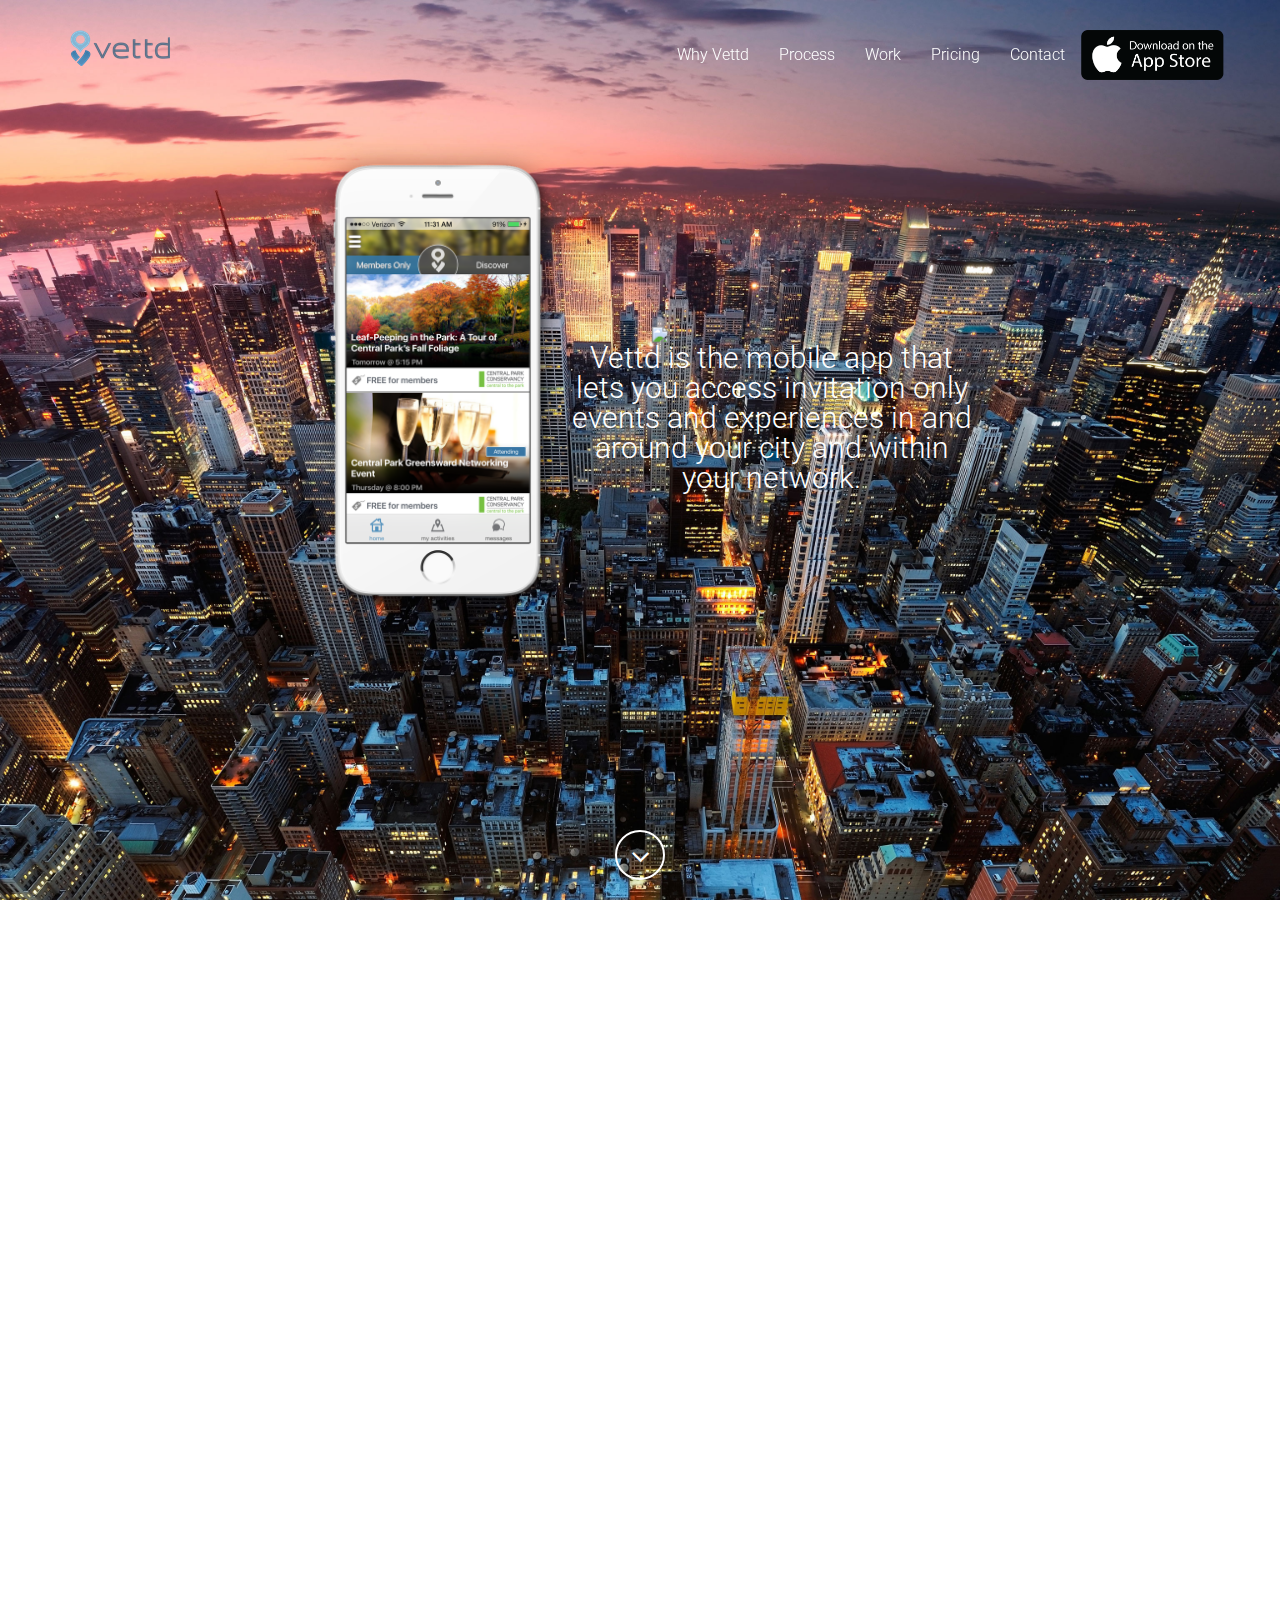
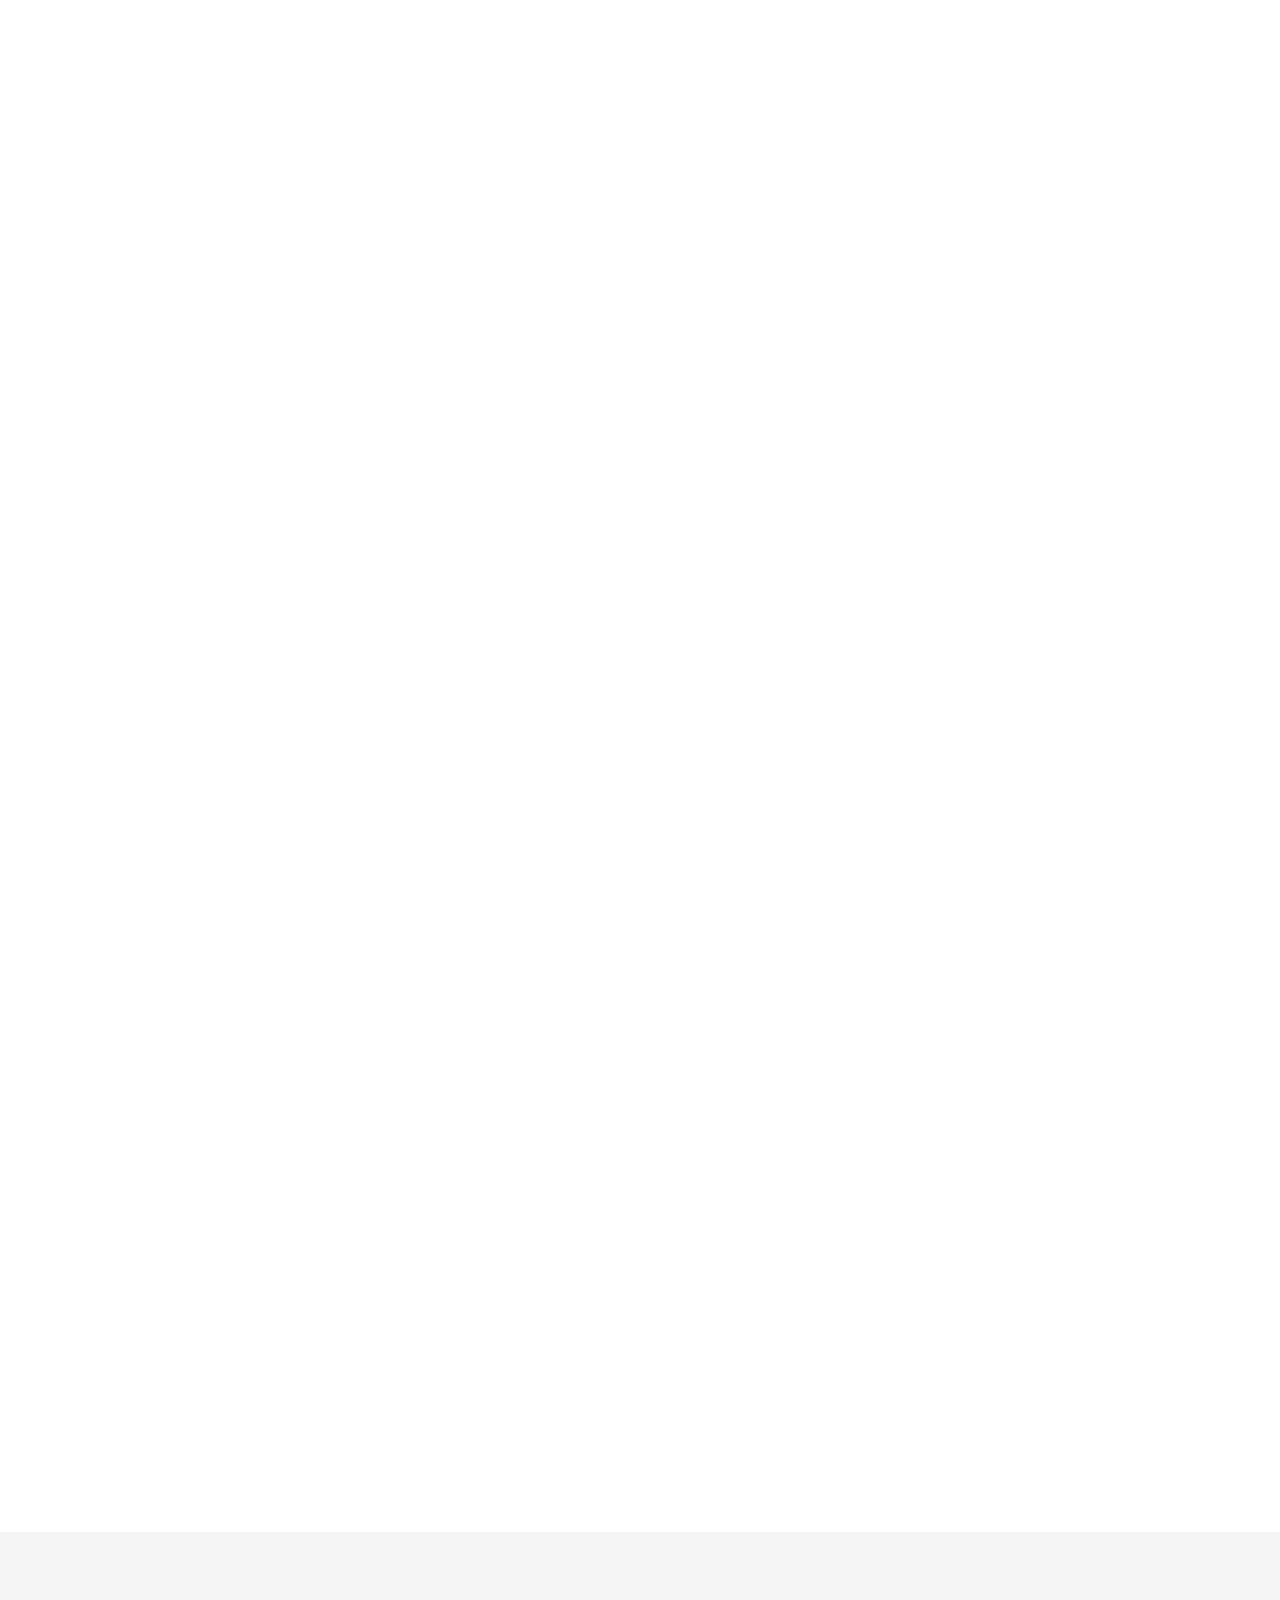
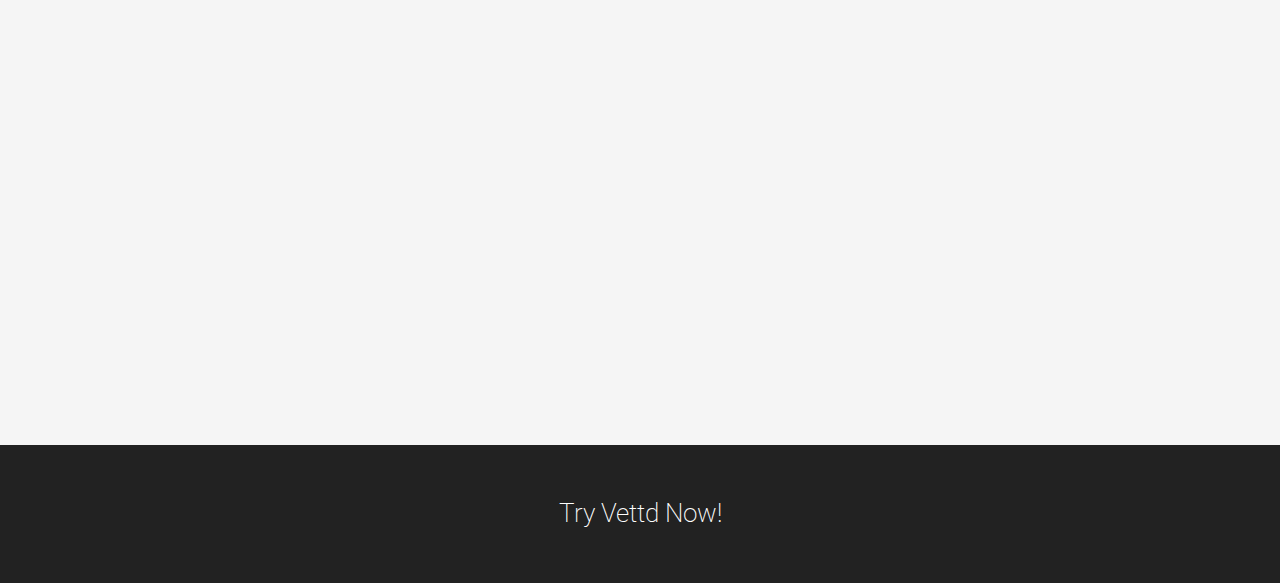
==== index.html @ d2fcbce5 "fixed landing missed images" ====
<!DOCTYPE html>
<html lang="en">

<head>
    <meta charset="utf-8">
    <meta name="viewport" content="width=device-width, initial-scale=1.0, user-scalable=no">
    <meta name="description" content="">
    <meta name="author" content="">
    <title>Vitality</title>
    <!-- Bootstrap Core CSS -->
    <link href="assets/css/bootstrap/bootstrap.min.css" rel="stylesheet" type="text/css">
    <!-- Retina.js - Load first for faster HQ mobile images. -->
    <script src="assets/js/plugins/retina/retina.min.js"></script>
    <!-- Font Awesome -->
    <link href="assets/font-awesome/css/font-awesome.min.css" rel="stylesheet" type="text/css">
    <!-- Default Fonts -->
    <link href='http://fonts.googleapis.com/css?family=Roboto:400,100,100italic,300,300italic,400italic,500,500italic,700,700italic,900,900italic' rel='stylesheet' type='text/css'>
    <link href='http://fonts.googleapis.com/css?family=Raleway:400,100,200,300,600,500,700,800,900' rel='stylesheet' type='text/css'>
    <!-- Modern Style Fonts (Include these is you are using body.modern!) -->
    <link href='http://fonts.googleapis.com/css?family=Montserrat:400,700' rel='stylesheet' type='text/css'>
    <link href='http://fonts.googleapis.com/css?family=Cardo:400,400italic,700' rel='stylesheet' type='text/css'>
    <!-- Vintage Style Fonts (Include these if you are using body.vintage!) -->
    <link href='http://fonts.googleapis.com/css?family=Sanchez:400italic,400' rel='stylesheet' type='text/css'>
    <link href='http://fonts.googleapis.com/css?family=Cardo:400,400italic,700' rel='stylesheet' type='text/css'>
    <!-- Plugin CSS -->
    <link href="assets/css/plugins/owl-carousel/owl.carousel.css" rel="stylesheet" type="text/css">
    <link href="assets/css/plugins/owl-carousel/owl.theme.css" rel="stylesheet" type="text/css">
    <link href="assets/css/plugins/owl-carousel/owl.transitions.css" rel="stylesheet" type="text/css">
    <link href="assets/css/plugins/magnific-popup.css" rel="stylesheet" type="text/css">
    <link href="assets/css/plugins/background.css" rel="stylesheet" type="text/css">
    <link href="assets/css/plugins/animate.css" rel="stylesheet" type="text/css">
    <!-- Vitality Theme CSS -->
    <!-- Uncomment the color scheme you want to use. -->
    <!-- <link href="assets/css/vitality-red.css" rel="stylesheet" type="text/css"> -->
    <!-- <link href="assets/css/vitality-aqua.css" rel="stylesheet" type="text/css"> -->
    <link href="assets/css/vitality-blue.css" rel="stylesheet" type="text/css">
    <!-- <link href="assets/css/vitality-green.css" rel="stylesheet" type="text/css"> -->
    <!-- <link href="assets/css/vitality-orange.css" rel="stylesheet" type="text/css"> -->
    <!-- <link href="assets/css/vitality-pink.css" rel="stylesheet" type="text/css"> -->
    <!-- <link href="assets/css/vitality-purple.css" rel="stylesheet" type="text/css"> -->
    <!-- <link href="assets/css/vitality-tan.css" rel="stylesheet" type="text/css"> -->
    <!-- <link href="assets/css/vitality-turquoise.css" rel="stylesheet" type="text/css"> -->
    <!-- <link href="assets/css/vitality-yellow.css" rel="stylesheet" type="text/css"> -->
    <!-- IE8 support for HTML5 elements and media queries -->
    <!--[if lt IE 9]>
      <script src="https://oss.maxcdn.com/libs/html5shiv/3.7.0/html5shiv.js"></script>
      <script src="https://oss.maxcdn.com/libs/respond.js/1.3.0/respond.min.js"></script>
    <![endif]-->
</head>
<!-- Alternate Body Classes: .modern and .vintage -->

<body id="page-top">
    <!-- Navigation -->
    <!-- Note: navbar-default and navbar-inverse are both supported with this theme. -->
    <nav class="navbar navbar-inverse navbar-fixed-top navbar-expanded">
        <div class="container">
            <!-- Brand and toggle get grouped for better mobile display -->
            <div class="navbar-header">
                <button type="button" class="navbar-toggle" data-toggle="collapse" data-target="#bs-example-navbar-collapse-1">
                    <span class="sr-only">Toggle navigation</span>
                    <span class="icon-bar"></span>
                    <span class="icon-bar"></span>
                    <span class="icon-bar"></span>
                </button>
                <a class="navbar-brand page-scroll" href="#page-top">
                    <img src="assets/img/logo.png" class="img-responsive" alt="">
                </a>
            </div>
            <!-- Collect the nav links, forms, and other content for toggling -->
            <div class="collapse navbar-collapse" id="bs-example-navbar-collapse-1">
                <ul class="nav navbar-nav navbar-right">
                    <li class="hidden">
                        <a class="page-scroll" href="#page-top"></a>
                    </li>
                    <li>
                        <a class="page-scroll" href="#about">Why Vettd</a>
                    </li>
                    <li>
                        <a class="page-scroll" href="#process">Process</a>
                    </li>
                    <li>
                        <a class="page-scroll" href="#work">Work</a>
                    </li>
                    <li>
                        <a class="page-scroll" href="#pricing">Pricing</a>
                    </li>
                    <li>
                        <a class="page-scroll" href="#contact">Contact</a>
                    </li>
                    <li>
                        <img src="assets/img/app_store_logo.png" style="height:50px" href="https://itunes.apple.com/app/vettd-explore-your-city/id979018285?mt=8&ign-mpt=uo%3D4">
                    </li>
                </ul>
            </div>
            <!-- /.navbar-collapse -->
        </div>
        <!-- /.container -->
    </nav>
    <header style="background-image: url('assets/img/bg-header.jpg');">
        <div class="intro-content" style="display:inline-block">
            <img src="assets/img/profile.png" class="img-responsive img-left" alt="" style="display:inline-block; margin-left:0px; margin-top:-200px;">
            <!-- <div class="brand-name" style="display:inline-block">Vitality</div> -->
            <!-- <hr class="colored"> -->
            <div class="details" style="display:inline-block; width:400px; margin-top:-250px">
                <img src="assets/img/squarelogo.png" class="img-responsive" style="display:block; width:200px; margin-left:80px; margin-top:300px">
                <div class="brand-name-subtext" style="display:block; width:400px; margin-top:00px">Vettd is the mobile app that lets you access invitation only events and experiences in and around your city and within your network.</div>
            </div>
        </div>
        <div class="scroll-down">
            <a class="btn page-scroll" href="#about"><i class="fa fa-angle-down fa-fw"></i></a>
        </div>
    </header>
    <section id="about">
        <div class="container-fluid">
            <div class="row text-center">
                <div class="col-lg-12 wow fadeIn">
                    <h1>Vettd Features</h1>
                  <!--   <p>Vitality is the perfect theme for a freelance professional or an agency.</p> -->
                    <hr class="colored">
                </div>
            </div>
            <div class="row text-center content-row">
                <div class="col-md-3 col-sm-6 wow fadeIn" data-wow-delay=".2s">
                    <div class="about-content">
                        <i class="fa fa-eye fa-4x"></i>
                        <h3>Exclusive Access</h3>
                        <p>From wine tastings, alumni mixers, and galas, to volunteer events and weekend getaways, get exclusive access to events and experiences from leading organizations you know and trust.</p>
                    </div>
                </div>
                <div class="col-md-3 col-sm-6 wow fadeIn" data-wow-delay=".4s">
                    <div class="about-content">
                        <i class="fa fa-edit fa-4x"></i>
                        <h3>Build bonds</h3>
                        <p>Connect with awesome people within your network as well as the Vettd broader community. Come do a joint event and see what you’ve been missing.</p>
                    </div>
                </div>
                <div class="col-md-3 col-sm-6 wow fadeIn" data-wow-delay=".6s">
                    <div class="about-content">
                        <i class="fa fa-tablet fa-4x"></i>
                        <h3>Fast and convenient</h3>
                        <p>Your time is valuable. Access your events in convenient area, and book in one click.  See who’s attending, and stay connected.</p>
                    </div>
                </div>
                <div class="col-md-3 col-sm-6 wow fadeIn" data-wow-delay=".8s">
                    <div class="about-content">
                        <i class="fa fa-heart fa-4x"></i>
                        <h3>Community</h3>
                        <p>Expand your network and join our community.</p>
                    </div>
                </div>
            </div>
        </div>
    </section>
  <!--   <section class="bg-gray">
        <div class="container text-center wow fadeIn">
            <div class="row">
                <div class="col-lg-12">
                    <h2>Our Team</h2>
                    <p>We are a group of digital marketers with a passion for great art that serves a practical purpose.</p>
                    <hr class="colored">
                </div>
            </div>
            <div class="row content-row">
                <div class="col-lg-12">
                    <div class="about-carousel">
                        <div class="item">
                            <img src="assets/img/people/1.jpg" class="img-responsive" alt="">
                            <div class="caption">
                                <h3>Patricia West</h3>
                                <hr class="colored">
                                <p>Marketing Director</p>
                                <ul class="list-inline social">
                                    <li>
                                        <a href="#"><i class="fa fa-facebook fa-fw"></i></a>
                                    </li>
                                    <li>
                                        <a href="#"><i class="fa fa-twitter fa-fw"></i></a>
                                    </li>
                                    <li>
                                        <a href="#"><i class="fa fa-linkedin fa-fw"></i></a>
                                    </li>
                                </ul>
                            </div>
                        </div>
                        <div class="item">
                            <img src="assets/img/people/2.jpg" class="img-responsive" alt="">
                            <div class="caption">
                                <h3>Howard Scott</h3>
                                <hr class="colored">
                                <p>Sales Manager</p>
                                <ul class="list-inline social">
                                    <li>
                                        <a href="#"><i class="fa fa-facebook fa-fw"></i></a>
                                    </li>
                                    <li>
                                        <a href="#"><i class="fa fa-twitter fa-fw"></i></a>
                                    </li>
                                    <li>
                                        <a href="#"><i class="fa fa-linkedin fa-fw"></i></a>
                                    </li>
                                </ul>
                            </div>
                        </div>
                        <div class="item">
                            <img src="assets/img/people/3.jpg" class="img-responsive" alt="">
                            <div class="caption">
                                <h3>Kate Williams</h3>
                                <hr class="colored">
                                <p>Creative Director</p>
                                <ul class="list-inline social">
                                    <li>
                                        <a href="#"><i class="fa fa-facebook fa-fw"></i></a>
                                    </li>
                                    <li>
                                        <a href="#"><i class="fa fa-twitter fa-fw"></i></a>
                                    </li>
                                    <li>
                                        <a href="#"><i class="fa fa-linkedin fa-fw"></i></a>
                                    </li>
                                    <li>
                                        <a href="#"><i class="fa fa-dribbble fa-fw"></i></a>
                                    </li>
                                </ul>
                            </div>
                        </div>
                        <div class="item">
                            <img src="assets/img/people/4.jpg" class="img-responsive" alt="">
                            <div class="caption">
                                <h3>Amy Vanderbute</h3>
                                <hr class="colored">
                                <p>Graphic Artist</p>
                                <ul class="list-inline social">
                                    <li>
                                        <a href="#"><i class="fa fa-facebook fa-fw"></i></a>
                                    </li>
                                    <li>
                                        <a href="#"><i class="fa fa-twitter fa-fw"></i></a>
                                    </li>
                                    <li>
                                        <a href="#"><i class="fa fa-linkedin fa-fw"></i></a>
                                    </li>
                                    <li>
                                        <a href="#"><i class="fa fa-dribbble fa-fw"></i></a>
                                    </li>
                                </ul>
                            </div>
                        </div>
                        <div class="item">
                            <img src="assets/img/people/5.jpg" class="img-responsive" alt="">
                            <div class="caption">
                                <h3>Jeremy Davidson</h3>
                                <hr class="colored">
                                <p>Web Developer</p>
                                <ul class="list-inline social">
                                    <li>
                                        <a href="#"><i class="fa fa-facebook fa-fw"></i></a>
                                    </li>
                                    <li>
                                        <a href="#"><i class="fa fa-twitter fa-fw"></i></a>
                                    </li>
                                    <li>
                                        <a href="#"><i class="fa fa-linkedin fa-fw"></i></a>
                                    </li>
                                    <li>
                                        <a href="#"><i class="fa fa-github fa-fw"></i></a>
                                    </li>
                                </ul>
                            </div>
                        </div>
                    </div>
                </div>
            </div>
        </div>
    </section> -->
    <aside class="cta-quote" style="background-image: url('assets/img/bg-aside.jpg');">
        <div class="container wow fadeIn">
            <div class="row">
                <div class="col-md-10 col-md-offset-1">
                    <span class="quote">Are <span class="text-primary">you </span> a <span class="text-primary"></span>  <span class="text-primary"></span></span>
                    <hr class=" colored">
                    <a class="btn btn-outline-light page-scroll" href="#contact">User</a>
                    <a class="btn btn-outline-light page-scroll" href="#contact" style="margin-left:20px">Organization</a>
                </div>
            </div>
        </div>
    </aside>
  <!--   <section id="process" class="services">
        <div class="container">
            <div class="row text-center">
                <div class="col-lg-12 wow fadeIn">
                    <h2>Our Process</h2>
                    <hr class="colored">
                    <p>Here is an overview of how we approach each new project.</p>
                </div>
            </div>
            <div class="row content-row">
                <div class="col-md-4 wow fadeIn" data-wow-delay=".2s">
                    <div class="media">
                        <div class="pull-left">
                            <i class="fa fa-clipboard"></i>
                        </div>
                        <div class="media-body">
                            <h3 class="media-heading">Plan</h3>
                            <ul>
                                <li>Client interview</li>
                                <li>Gather consumer data</li>
                                <li>Create content strategy</li>
                                <li>Analyze research</li>
                            </ul>
                        </div>
                    </div>
                </div>
                <div class="col-md-4 wow fadeIn" data-wow-delay=".4s">
                    <div class="media">
                        <div class="pull-left">
                            <i class="fa fa-pencil"></i>
                        </div>
                        <div class="media-body">
                            <h3 class="media-heading">Create</h3>
                            <ul>
                                <li>Build wireframe</li>
                                <li>Gather client feedback</li>
                                <li>Code development</li>
                                <li>Marketing review</li>
                            </ul>
                        </div>
                    </div>
                </div>
                <div class="col-md-4 wow fadeIn" data-wow-delay=".6s">
                    <div class="media">
                        <div class="pull-left">
                            <i class="fa fa-rocket"></i>
                        </div>
                        <div class="media-body">
                            <h3 class="media-heading">Launch</h3>
                            <ul>
                                <li>Deploy website</li>
                                <li>Market product launch</li>
                                <li>Collect UX data</li>
                                <li>Quarterly maintenence</li>
                            </ul>
                        </div>
                    </div>
                </div>
            </div>
        </div>
    </section> -->
    <!-- <section id="work" class="bg-gray">
        <div class="container text-center wow fadeIn">
            <h2>Our Work</h2>
            <hr class="colored">
            <p>Examples of our work which represent our design and marketing capabilities.</p>
        </div>
    </section> -->
    <section class="portfolio-carousel wow fadeIn">
        <div class="item" style="background-image: url('assets/img/portfolio/bg-1.jpg')">
            <div class="container-fluid">
                <div class="row">
                    <div class="col-md-4 col-md-push-6">
                        <div class="project-details">
                           <!--  <img src="assets/img/client-logos/logo-1.png" class="img-responsive client-logo" alt=""> -->
                            <span class="project-name">Membership</span>
                            <span class="project-description">Vettd membership is currently by invitation only.  You must be receive an invitation from a sponsoring organization or a partner in order to access the app.   
                            <br><br>If you just can’t wait, you can’t wait.  Click the apply button below.</span>
                            <hr class="colored">
                            <a href="#portfolioModal1" data-toggle="modal" class="btn btn-outline-light">Apply <i class="fa fa-long-arrow-right fa-fw"></i></a>
                        </div>
                    </div>
                    <div class="col-md-8 col-md-pull-4 hidden-xs">
                        <img src="assets/img/portfolio/VettdLeft.png" class="img-responsive portfolio-image" alt="">
                    </div>
                </div>
            </div>
        </div>
       <!--  <div class="item" style="background-image: url('assets/img/portfolio/bg-2.jpg')">
            <div class="container-fluid">
                <div class="row">
                    <div class="col-md-4 col-md-push-8">
                        <div class="project-details">
                            <img src="assets/img/client-logos/logo-2.png" class="img-responsive client-logo" alt="">
                            <span class="project-name">Project Name</span>
                            <span class="project-description">Branding, Website Design</span>
                            <hr class="colored">
                            <a href="#portfolioModal2" data-toggle="modal" class="btn btn-outline-light">View Details <i class="fa fa-long-arrow-right fa-fw"></i></a>
                        </div>
                    </div>
                    <div class="col-md-8 col-md-pull-4 hidden-xs">
                        <img src="assets/img/portfolio/tablet-screens.png" class="img-responsive portfolio-image" alt="">
                    </div>
                </div>
            </div>
        </div>
        <div class="item" style="background-image: url('assets/img/portfolio/bg-3.jpg')">
            <div class="container-fluid">
                <div class="row">
                    <div class="col-md-4 col-md-push-8">
                        <div class="project-details">
                            <img src="assets/img/client-logos/logo-1.png" class="img-responsive client-logo" alt="">
                            <span class="project-name">Project Name</span>
                            <span class="project-description">Branding, Website Design</span>
                            <hr class="colored">
                            <a href="#portfolioModal3" data-toggle="modal" class="btn btn-outline-light">View Details <i class="fa fa-long-arrow-right fa-fw"></i></a>
                        </div>
                    </div>
                    <div class="col-md-8 col-md-pull-4 hidden-xs">
                        <img src="assets/img/portfolio/mobile-screens.png" class="img-responsive portfolio-image" alt="">
                    </div>
                </div>
            </div>
        </div>
        <div class="item" style="background-image: url('assets/img/portfolio/bg-4.jpg')">
            <div class="container-fluid">
                <div class="row">
                    <div class="col-md-4 col-md-push-8">
                        <div class="project-details">
                            <img src="assets/img/client-logos/logo-2.png" class="img-responsive client-logo" alt="">
                            <span class="project-name">Project Name</span>
                            <span class="project-description">Branding, Website Design</span>
                            <hr class="colored">
                            <a href="#portfolioModal4" data-toggle="modal" class="btn btn-outline-light">View Details <i class="fa fa-long-arrow-right fa-fw"></i></a>
                        </div>
                    </div>
                    <div class="col-md-8 col-md-pull-4 hidden-xs">
                        <img src="assets/img/portfolio/tablet-screens.png" class="img-responsive portfolio-image" alt="">
                    </div>
                </div>
            </div>
        </div> -->
    </section>
    <!-- <section>
        <div class="container text-center wow fadeIn">
            <h2>Portfolio</h2>
            <hr class="colored">
            <p>Here are some other projects that we've worked on.</p>
            <div class="row content-row">
                <div class="col-lg-12">
                    <div class="portfolio-filter">
                        <ul id="filters" class="clearfix">
                            <li>
                                <span class="filter active" data-filter="identity graphic logo web">All</span>
                            </li>
                            <li>
                                <span class="filter" data-filter="identity">Identity</span>
                            </li>
                            <li>
                                <span class="filter" data-filter="graphic">Graphic</span>
                            </li>
                            <li>
                                <span class="filter" data-filter="web">Web</span>
                            </li>
                        </ul>
                    </div>
                </div>
            </div>
            <div class="row">
                <div class="col-lg-12">
                    <div id="portfoliolist">
                        <div class="portfolio identity" data-cat="identity" href="#portfolioModal1" data-toggle="modal">
                            <div class="portfolio-wrapper">
                                <img src="assets/img/portfolio/grid/identity/1.jpg" alt="">
                                <div class="caption">
                                    <div class="caption-text">
                                        <a class="text-title">Generic Inc.</a>
                                        <span class="text-category">Brand Identity</span>
                                    </div>
                                    <div class="caption-bg"></div>
                                </div>
                            </div>
                        </div>
                        <div class="portfolio web" data-cat="web" href="#portfolioModal2" data-toggle="modal">
                            <div class="portfolio-wrapper">
                                <img src="assets/img/portfolio/grid/web/1.jpg" alt="">
                                <div class="caption">
                                    <div class="caption-text">
                                        <a class="text-title">Brands</a>
                                        <span class="text-category">Web Development</span>
                                    </div>
                                    <div class="caption-bg"></div>
                                </div>
                            </div>
                        </div>
                        <div class="portfolio graphic" data-cat="graphic" href="#portfolioModal3" data-toggle="modal">
                            <div class="portfolio-wrapper">
                                <img src="assets/img/portfolio/grid/graphic/1.jpg" alt="">
                                <div class="caption">
                                    <div class="caption-text">
                                        <a class="text-title">Excellence</a>
                                        <span class="text-category">Poster Design</span>
                                    </div>
                                    <div class="caption-bg"></div>
                                </div>
                            </div>
                        </div>
                        <div class="portfolio web" data-cat="web" href="#portfolioModal4" data-toggle="modal">
                            <div class="portfolio-wrapper">
                                <img src="assets/img/portfolio/grid/web/2.jpg" alt="">
                                <div class="caption">
                                    <div class="caption-text">
                                        <a class="text-title">YouTV</a>
                                        <span class="text-category">Web Development</span>
                                    </div>
                                    <div class="caption-bg"></div>
                                </div>
                            </div>
                        </div>
                        <div class="portfolio graphic" data-cat="graphic" href="#portfolioModal1" data-toggle="modal">
                            <div class="portfolio-wrapper">
                                <img src="assets/img/portfolio/grid/graphic/2.jpg" alt="">
                                <div class="caption">
                                    <div class="caption-text">
                                        <a class="text-title">Office Supplies</a>
                                        <span class="text-category">Graphic Design</span>
                                    </div>
                                    <div class="caption-bg"></div>
                                </div>
                            </div>
                        </div>
                        <div class="portfolio web" data-cat="web" href="#portfolioModal2" data-toggle="modal">
                            <div class="portfolio-wrapper">
                                <img src="assets/img/portfolio/grid/web/3.jpg" alt="">
                                <div class="caption">
                                    <div class="caption-text">
                                        <a class="text-title">Fooder</a>
                                        <span class="text-category">Mobile App</span>
                                    </div>
                                    <div class="caption-bg"></div>
                                </div>
                            </div>
                        </div>
                        <div class="portfolio graphic" data-cat="graphic" href="#portfolioModal3" data-toggle="modal">
                            <div class="portfolio-wrapper">
                                <img src="assets/img/portfolio/grid/graphic/3.jpg" alt="">
                                <div class="caption">
                                    <div class="caption-text">
                                        <a class="text-title">Mountain Tea</a>
                                        <span class="text-category">Graphic Design</span>
                                    </div>
                                    <div class="caption-bg"></div>
                                </div>
                            </div>
                        </div>
                        <div class="portfolio graphic" data-cat="graphic" href="#portfolioModal4" data-toggle="modal">
                            <div class="portfolio-wrapper">
                                <img src="assets/img/portfolio/grid/graphic/4.jpg" alt="">
                                <div class="caption">
                                    <div class="caption-text">
                                        <a class="text-title">Checkmark</a>
                                        <span class="text-category">Graphic Design</span>
                                    </div>
                                    <div class="caption-bg"></div>
                                </div>
                            </div>
                        </div>
                        <div class="portfolio identity" data-cat="identity" href="#portfolioModal1" data-toggle="modal">
                            <div class="portfolio-wrapper">
                                <img src="assets/img/portfolio/grid/identity/2.jpg" alt="">
                                <div class="caption">
                                    <div class="caption-text">
                                        <a class="text-title">Demish</a>
                                        <span class="text-category">Brand Identity</span>
                                    </div>
                                    <div class="caption-bg"></div>
                                </div>
                            </div>
                        </div>
                        <div class="portfolio web" data-cat="web" href="#portfolioModal2" data-toggle="modal">
                            <div class="portfolio-wrapper">
                                <img src="assets/img/portfolio/grid/web/4.jpg" alt="">
                                <div class="caption">
                                    <div class="caption-text">
                                        <a class="text-title">OneRepublic</a>
                                        <span class="text-category">Web Development</span>
                                    </div>
                                    <div class="caption-bg"></div>
                                </div>
                            </div>
                        </div>
                        <div class="portfolio graphic" data-cat="graphic" href="#portfolioModal3" data-toggle="modal">
                            <div class="portfolio-wrapper">
                                <img src="assets/img/portfolio/grid/graphic/5.jpg" alt="">
                                <div class="caption">
                                    <div class="caption-text">
                                        <a class="text-title">Postable</a>
                                        <span class="text-category">Graphic Design</span>
                                    </div>
                                    <div class="caption-bg"></div>
                                </div>
                            </div>
                        </div>
                        <div class="portfolio identity" data-cat="identity" href="#portfolioModal4" data-toggle="modal">
                            <div class="portfolio-wrapper">
                                <img src="assets/img/portfolio/grid/identity/3.jpg" alt="">
                                <div class="caption">
                                    <div class="caption-text">
                                        <a class="text-title">Simpli Nota</a>
                                        <span class="text-category">Brand Identity</span>
                                    </div>
                                    <div class="caption-bg"></div>
                                </div>
                            </div>
                        </div>
                    </div>
                </div>
            </div>
        </div>
    </section> -->
    <section class="testimonials bg-gray">
        <div class="container wow fadeIn">
            <div class="row">
                <div class="col-lg-10 col-lg-offset-1">
                    <div class="testimonials-carousel">
                        <div class="item">
                            <div class="row">
                                <div class="col-lg-12">
                                    <p class="lead">"Vettd connected me to awesome people and events."</p>
                                    <hr class="colored">
                                    <p class="quote">Lorem ipsum dolor sit amet, consectetur adipisicing elit. Reprehenderit, temporibus, laborum, dignissimos doloremque corporis alias nostrum recusandae culpa id quisquam harum impedit sed sunt non obcaecati vero ipsam aut fugit?</p>
                                    <div class="testimonial-info">
                                        <div class="testimonial-img">
                                            <img src="assets/img/testimonials/1.jpg" class="img-circle img-responsive" alt="">
                                        </div>
                                        <div class="testimonial-author">
                                            <span class="name">Jim Walker</span>
                                            <p class="small">CEO of GeneriCorp</p>
                                            <div class="stars">
                                                <i class="fa fa-star"></i>
                                                <i class="fa fa-star"></i>
                                                <i class="fa fa-star"></i>
                                                <i class="fa fa-star"></i>
                                                <i class="fa fa-star"></i>
                                            </div>
                                        </div>
                                    </div>
                                </div>
                            </div>
                        </div>
                        <div class="item">
                            <div class="row">
                                <div class="col-lg-12">
                                    <p class="lead">"I recommend Vettd for anyone. Get it now!"</p>
                                    <hr class="colored">
                                    <p class="quote">Lorem ipsum dolor sit amet, consectetur adipisicing elit. Reprehenderit, temporibus, laborum, dignissimos doloremque corporis alias nostrum recusandae culpa id quisquam harum impedit sed sunt non obcaecati vero ipsam aut fugit?</p>
                                    <div class="testimonial-info">
                                        <div class="testimonial-img">
                                            <img src="assets/img/testimonials/1.jpg" class="img-circle img-responsive" alt="">
                                        </div>
                                        <div class="testimonial-author">
                                            <span class="name">Jim Walker</span>
                                            <p class="small">CEO of GeneriCorp</p>
                                            <div class="stars">
                                                <i class="fa fa-star"></i>
                                                <i class="fa fa-star"></i>
                                                <i class="fa fa-star"></i>
                                                <i class="fa fa-star"></i>
                                                <i class="fa fa-star"></i>
                                            </div>
                                        </div>
                                    </div>
                                </div>
                            </div>
                        </div>
                    </div>
                </div>
            </div>
        </div>
    </section>
    <!-- <section id="pricing" class="pricing" style="background-image: url('assets/img/bg-pricing.jpg')">
        <div class="container wow fadeIn">
            <div class="row text-center">
                <div class="col-lg-12">
                    <h2>Pricing</h2>
                    <hr class="colored">
                    <p>Lorem ipsum dolor sit amet, consectetur adipisicing elit. Eum, quae, laborum, voluptate delectus odio doloremque error porro obcaecati nemo animi ducimus quaerat nostrum? Ab molestiae eaque et atque architecto reiciendis.</p>
                </div>
            </div>
            <div class="row content-row">
                <div class="col-md-4">
                    <div class="pricing-item featured-first">
                        <h3>Basic</h3>
                        <hr class="colored">
                        <div class="price"><span class="number"><sup>$</sup>25</span> / month</div>
                        <ul class="list-group">
                            <li class="list-group-item">60 Users</li>
                            <li class="list-group-item">Unlimited Forums</li>
                            <li class="list-group-item">Unlimited Reports</li>
                            <li class="list-group-item">3,000 Entries per Month</li>
                            <li class="list-group-item">200 MB Storage</li>
                            <li class="list-group-item">Unlimited Support</li>
                        </ul>
                        <a href="#" class="btn btn-outline-dark">Sign Up</a>
                    </div>
                </div>
                <div class="col-md-4">
                    <div class="pricing-item featured">
                        <h3>Plus</h3>
                        <hr class="colored">
                        <div class="price"><span class="number"><sup>$</sup>50</span> / month</div>
                        <ul class="list-group">
                            <li class="list-group-item"><strong>60</strong> Users</li>
                            <li class="list-group-item">Unlimited Forums</li>
                            <li class="list-group-item">Unlimited Reports</li>
                            <li class="list-group-item"><strong>3,000</strong> Entries per Month</li>
                            <li class="list-group-item"><strong>200 MB</strong> Storage</li>
                            <li class="list-group-item">Unlimited Support</li>
                        </ul>
                        <a href="#" class="btn btn-outline-dark">Sign Up</a>
                    </div>
                </div>
                <div class="col-md-4">
                    <div class="pricing-item featured-last">
                        <h3>Premium</h3>
                        <hr class="colored">
                        <div class="price"><span class="number"><sup>$</sup>150</span> / month</div>
                        <ul class="list-group">
                            <li class="list-group-item">60 Users</li>
                            <li class="list-group-item">Unlimited Forums</li>
                            <li class="list-group-item">Unlimited Reports</li>
                            <li class="list-group-item">3,000 Entries per Month</li>
                            <li class="list-group-item">200 MB Storage</li>
                            <li class="list-group-item">Unlimited Support</li>
                        </ul>
                        <a href="#" class="btn btn-outline-dark">Sign Up</a>
                    </div>
                </div>
            </div>
        </div>
    </section> -->
   <!--  <section class="cta-form bg-dark">
        <div class="container text-center">
            <h3>Subscribe to our newsletter!</h3>
            <hr class="colored">
            <div class="row">
                <div class="col-lg-8 col-lg-offset-2"> -->
                    <!-- MailChimp Signup Form -->
                   <!--  <div id="mc_embed_signup"> -->
                        <!-- Replace the form action in the line below with your MailChimp embed action! For more informatin on how to do this please visit the Docs! -->
            <!--             <form role="form" action="//startbootstrap.us3.list-manage.com/subscribe/post?u=531af730d8629808bd96cf489&amp;id=afb284632f" method="post" id="mc-embedded-subscribe-form" name="mc-embedded-subscribe-form" target="_blank" novalidate>
                            <div class="input-group input-group-lg">
                                <input type="email" name="EMAIL" class="form-control" id="mce-EMAIL" placeholder="Email address...">
                                <span class="input-group-btn">
                                    <button type="submit" name="subscribe" id="mc-embedded-subscribe" class="btn btn-primary">Subscribe!</button>
                                </span>
                            </div>
                            <div id="mce-responses">
                                <div class="response" id="mce-error-response" style="display:none"></div>
                                <div class="response" id="mce-success-response" style="display:none"></div>
                            </div>
                        </form>
                    </div> -->
                    <!-- End MailChimp Signup Form -->
<!--                 </div>
            </div>
        </div>
    </section> -->
   <!--  <section id="contact">
        <div class="container wow fadeIn">
            <div class="row">
                <div class="col-lg-12 text-center">
                    <h2>Contact Us</h2>
                    <hr class="colored">
                    <p>Please tell us about your next project and we will let you know what we can do to help you.</p>
                </div>
            </div>
            <div class="row content-row">
                <div class="col-lg-8 col-lg-offset-2">
                    <form name="sentMessage" id="contactForm" novalidate>
                        <div class="row control-group">
                            <div class="form-group col-xs-12 floating-label-form-group controls">
                                <label>Name</label>
                                <input type="text" class="form-control" placeholder="Name" id="name" required data-validation-required-message="Please enter your name.">
                                <p class="help-block text-danger"></p>
                            </div>
                        </div>
                        <div class="row control-group">
                            <div class="form-group col-xs-12 floating-label-form-group controls">
                                <label>Email Address</label>
                                <input type="email" class="form-control" placeholder="Email Address" id="email" required data-validation-required-message="Please enter your email address.">
                                <p class="help-block text-danger"></p>
                            </div>
                        </div>
                        <div class="row control-group">
                            <div class="form-group col-xs-12 floating-label-form-group controls">
                                <label>Phone Number</label>
                                <input type="tel" class="form-control" placeholder="Phone Number" id="phone" required data-validation-required-message="Please enter your phone number.">
                                <p class="help-block text-danger"></p>
                            </div>
                        </div>
                        <div class="row control-group">
                            <div class="form-group col-xs-12 floating-label-form-group controls">
                                <label>Message</label>
                                <textarea rows="5" class="form-control" placeholder="Message" id="message" required data-validation-required-message="Please enter a message."></textarea>
                                <p class="help-block text-danger"></p>
                            </div>
                        </div>
                        <br>
                        <div id="success"></div>
                        <div class="row">
                            <div class="form-group col-xs-12">
                                <button type="submit" class="btn btn-outline-dark">Send</button>
                            </div>
                        </div>
                    </form>
                </div>
            </div>
        </div>
    </section> -->
    <a href="https://itunes.apple.com/app/vettd-explore-your-city/id979018285?mt=8&ign-mpt=uo%3D4" class="btn btn-block btn-full-width">Try Vettd Now!</a>
   <!--  <footer class="footer" style="background-image: url('assets/img/bg-footer.jpg')">
        <div class="container text-center">
            <div class="row">
                <div class="col-md-4 contact-details">
                    <h4><i class="fa fa-phone"></i> Call</h4>
                    <p>555-213-4567</p>
                </div>
                <div class="col-md-4 contact-details">
                    <h4><i class="fa fa-map-marker"></i> Visit</h4>
                    <p>3481 Melrose Place
                        <br>Beverly Hills, CA 90210</p>
                </div>
                <div class="col-md-4 contact-details">
                    <h4><i class="fa fa-envelope"></i> Email</h4>
                    <p><a href="mailto:mail@example.com">mail@example.com</a>
                    </p>
                </div>
            </div>
            <div class="row social">
                <div class="col-lg-12">
                    <ul class="list-inline">
                        <li><a href="#"><i class="fa fa-facebook fa-fw fa-2x"></i></a>
                        </li>
                        <li><a href="#"><i class="fa fa-twitter fa-fw fa-2x"></i></a>
                        </li>
                        <li><a href="#"><i class="fa fa-linkedin fa-fw fa-2x"></i></a>
                        </li>
                    </ul>
                </div>
            </div> -->
       <!--      <div class="row copyright">
                <div class="col-lg-12">
                    <p class="small">&copy; 2015 Start Bootstrap Themes</p>
                </div>
            </div> -->
     <!--    </div> -->
    </footer>
    <!-- Portfolio Modals -->
    <!-- Example Modal 1 -->
    <div class="portfolio-modal modal fade" id="portfolioModal1" tabindex="-1" role="dialog" aria-hidden="true" style="background-image: url('assets/img/portfolio/bg-1.jpg')">
        <div class="modal-content">
            <div class="close-modal" data-dismiss="modal">
                <div class="lr">
                    <div class="rl">
                    </div>
                </div>
            </div>
            <div class="modal-body">
                <div class="container">
                    <div class="row">
                        <div class="col-lg-8 col-lg-offset-2">
                            <img src="assets/img/client-logos/logo-1.png" class="img-responsive img-centered" alt="">
                            <h2>Project Title</h2>
                            <hr class="colored">
                            <p>Lorem ipsum dolor sit amet, consectetur adipisicing elit. Quos modi in tenetur vero voluptatum sapiente dolores eligendi nemo iste ea. Omnis, odio enim sint quam dolorum dolorem. Nostrum, minus, ad.</p>
                        </div>
                        <div class="col-lg-12">
                            <img src="assets/img/portfolio/mobile-screens.png" class="img-responsive img-centered" alt="">
                        </div>
                        <div class="col-lg-8 col-lg-offset-2">
                            <ul class="list-inline item-details">
                                <li>Client: <strong><a href="http://startbootstrap.com">Start Bootstrap</a></strong>
                                </li>
                                <li>Date: <strong><a href="http://startbootstrap.com">April 2015</a></strong>
                                </li>
                                <li>Service: <strong><a href="http://startbootstrap.com">Web Development</a></strong>
                                </li>
                            </ul>
                            <button type="button" class="btn btn-default" data-dismiss="modal"><i class="fa fa-times"></i> Close</button>
                        </div>
                    </div>
                </div>
            </div>
        </div>
    </div>
    <!-- Example Modal 2 -->
    <div class="portfolio-modal modal fade" id="portfolioModal2" tabindex="-1" role="dialog" aria-hidden="true" style="background-image: url('assets/img/portfolio/bg-2.jpg')">
        <div class="modal-content">
            <div class="close-modal" data-dismiss="modal">
                <div class="lr">
                    <div class="rl">
                    </div>
                </div>
            </div>
            <div class="modal-body">
                <div class="container">
                    <div class="row">
                        <div class="col-lg-8 col-lg-offset-2">
                            <img src="assets/img/client-logos/logo-2.png" class="img-responsive img-centered" alt="">
                            <h2>Project Title</h2>
                            <hr class="colored">
                            <p>Lorem ipsum dolor sit amet, consectetur adipisicing elit. Quos modi in tenetur vero voluptatum sapiente dolores eligendi nemo iste ea. Omnis, odio enim sint quam dolorum dolorem. Nostrum, minus, ad.</p>
                        </div>
                        <div class="col-lg-12">
                            <img src="assets/img/portfolio/tablet-screens.png" class="img-responsive img-centered" alt="">
                        </div>
                        <div class="col-lg-8 col-lg-offset-2">
                            <ul class="list-inline item-details">
                                <li>Client: <strong><a href="http://startbootstrap.com">Start Bootstrap</a></strong>
                                </li>
                                <li>Date: <strong><a href="http://startbootstrap.com">April 2015</a></strong>
                                </li>
                                <li>Service: <strong><a href="http://startbootstrap.com">Web Development</a></strong>
                                </li>
                            </ul>
                            <button type="button" class="btn btn-default" data-dismiss="modal"><i class="fa fa-times"></i> Close</button>
                        </div>
                    </div>
                </div>
            </div>
        </div>
    </div>
    <!-- Example Modal 3 -->
    <div class="portfolio-modal modal fade" id="portfolioModal3" tabindex="-1" role="dialog" aria-hidden="true" style="background-image: url('assets/img/portfolio/bg-3.jpg')">
        <div class="modal-content">
            <div class="close-modal" data-dismiss="modal">
                <div class="lr">
                    <div class="rl">
                    </div>
                </div>
            </div>
            <div class="modal-body">
                <div class="container">
                    <div class="row">
                        <div class="col-lg-8 col-lg-offset-2">
                            <img src="assets/img/client-logos/logo-1.png" class="img-responsive img-centered" alt="">
                            <h2>Project Title</h2>
                            <hr class="colored">
                            <p>Lorem ipsum dolor sit amet, consectetur adipisicing elit. Quos modi in tenetur vero voluptatum sapiente dolores eligendi nemo iste ea. Omnis, odio enim sint quam dolorum dolorem. Nostrum, minus, ad.</p>
                        </div>
                        <div class="col-lg-12">
                            <img src="assets/img/portfolio/mobile-screens.png" class="img-responsive img-centered" alt="">
                        </div>
                        <div class="col-lg-8 col-lg-offset-2">
                            <ul class="list-inline item-details">
                                <li>Client: <strong><a href="http://startbootstrap.com">Start Bootstrap</a></strong>
                                </li>
                                <li>Date: <strong><a href="http://startbootstrap.com">April 2015</a></strong>
                                </li>
                                <li>Service: <strong><a href="http://startbootstrap.com">Web Development</a></strong>
                                </li>
                            </ul>
                            <button type="button" class="btn btn-default" data-dismiss="modal"><i class="fa fa-times"></i> Close</button>
                        </div>
                    </div>
                </div>
            </div>
        </div>
    </div>
    <!-- Example Modal 4 -->
    <div class="portfolio-modal modal fade" id="portfolioModal4" tabindex="-1" role="dialog" aria-hidden="true" style="background-image: url('assets/img/portfolio/bg-4.jpg')">
        <div class="modal-content">
            <div class="close-modal" data-dismiss="modal">
                <div class="lr">
                    <div class="rl">
                    </div>
                </div>
            </div>
            <div class="modal-body">
                <div class="container">
                    <div class="row">
                        <div class="col-lg-8 col-lg-offset-2">
                            <img src="assets/img/client-logos/logo-2.png" class="img-responsive img-centered" alt="">
                            <h2>Project Title</h2>
                            <hr class="colored">
                            <p>Lorem ipsum dolor sit amet, consectetur adipisicing elit. Quos modi in tenetur vero voluptatum sapiente dolores eligendi nemo iste ea. Omnis, odio enim sint quam dolorum dolorem. Nostrum, minus, ad.</p>
                        </div>
                        <div class="col-lg-12">
                            <img src="assets/img/portfolio/tablet-screens.png" class="img-responsive img-centered" alt="">
                        </div>
                        <div class="col-lg-8 col-lg-offset-2">
                            <ul class="list-inline item-details">
                                <li>Client: <strong><a href="http://startbootstrap.com">Start Bootstrap</a></strong>
                                </li>
                                <li>Date: <strong><a href="http://startbootstrap.com">April 2015</a></strong>
                                </li>
                                <li>Service: <strong><a href="http://startbootstrap.com">Web Development</a></strong>
                                </li>
                            </ul>
                            <button type="button" class="btn btn-default" data-dismiss="modal"><i class="fa fa-times"></i> Close</button>
                        </div>
                    </div>
                </div>
            </div>
        </div>
    </div>
    <!-- Core Scripts -->
    <script src="assets/js/jquery.js"></script>
    <script src="assets/js/bootstrap/bootstrap.min.js"></script>
    <!-- Plugin Scripts -->
    <script src="assets/js/plugins/jquery.easing.min.js"></script>
    <script src="assets/js/plugins/classie.js"></script>
    <script src="assets/js/plugins/cbpAnimatedHeader.js"></script>
    <script src="assets/js/plugins/owl-carousel/owl.carousel.js"></script>
    <script src="assets/js/plugins/jquery.magnific-popup/jquery.magnific-popup.min.js"></script>
    <script src="assets/js/plugins/background/core.js"></script>
    <script src="assets/js/plugins/background/transition.js"></script>
    <script src="assets/js/plugins/background/background.js"></script>
    <script src="assets/js/plugins/jquery.mixitup.js"></script>
    <script src="assets/js/plugins/wow/wow.min.js"></script>
    <script src="assets/js/contact_me.js"></script>
    <script src="assets/js/plugins/jqBootstrapValidation.js"></script>
    <!-- Vitality Theme Scripts -->
    <script src="assets/js/vitality.js"></script>
</body>

</html>
---- assets/css/plugins/background.css ----
/*! formstone v0.8.29 [background.css] 2015-11-25 | MIT License | formstone.it */

/**
	 * @class
	 * @name .fs-background-element
	 * @type element
	 * @description Target elmement
	 */
/**
	 * @class
	 * @name .fs-background
	 * @type element
	 * @description Base widget class
	 */
.fs-background {
  overflow: hidden;
  position: relative;
  /**
		 * @class
		 * @name .fs-background-container
		 * @type element
		 * @description Container element
		 */
  /**
		 * @class
		 * @name .fs-background-media
		 * @type element
		 * @description Media element
		 */
  /**
		 * @class
		 * @name .fs-background-media.fs-background-animated
		 * @type modifier
		 * @description Indicates animated state
		 */
  /**
		 * @class
		 * @name .fs-background-media.fs-background-navtive
		 * @type modifier
		 * @description Indicates native support
		 */
  /**
		 * @class
		 * @name .fs-background-media.fs-background-fixed
		 * @type modifier
		 * @description Indicates fixed positioning
		 */
  /**
		 * @class
		 * @name .fs-background-embed
		 * @type element
		 * @description Embed/iFrame element
		 */
  /**
		 * @class
		 * @name .fs-background-embed.fs-background-embed-ready
		 * @type modifier
		 * @description Indicates ready state
		 */
}
.fs-background,
.fs-background-container,
.fs-background-media {
  -webkit-transition: none;
          transition: none;
}
.fs-background-container {
  width: 100%;
  height: 100%;
  position: absolute;
  top: 0;
  z-index: 0;
  overflow: hidden;
}
.fs-background-media {
  position: absolute;
  top: 0;
  bottom: 0;
  opacity: 0;
}
.fs-background-media.fs-background-animated {
  -webkit-transition: opacity 0.5s linear;
          transition: opacity 0.5s linear;
}
.fs-background-media img,
.fs-background-media video,
.fs-background-media iframe {
  width: 100%;
  height: 100%;
  display: block;
  -webkit-user-drag: none;
}
.fs-background-media.fs-background-native,
.fs-background-media.fs-background-fixed {
  width: 100%;
  height: 100%;
}
.fs-background-media.fs-background-native img,
.fs-background-media.fs-background-fixed img {
  display: none;
}
.fs-background-media.fs-background-native {
  background-position: center;
  background-size: cover;
}
.fs-background-media.fs-background-fixed {
  background-position: center;
  background-attachment: fixed;
}
.fs-background-embed.fs-background-ready:after {
  width: 100%;
  height: 100%;
  position: absolute;
  top: 0;
  right: 0;
  bottom: 0;
  left: 0;
  z-index: 1;
  content: '';
}
.fs-background-embed.fs-background-ready iframe {
  z-index: 0;
}
---- assets/css/vitality-red.css ----
/*!
 * Vitality v1.3.5 (http://themes.startbootstrap.com/vitality-v1.3.5)
 * Copyright 2013-2015 Start Bootstrap Themes
 * To use this theme you must have a license purchased at WrapBootstrap (https://wrapbootstrap.com)
 */
html,
body {
  height: 100%;
}
.img-centered {
  margin: 0 auto;
}
.content-row {
  margin-top: 30px;
}
section {
  padding: 100px 0;
}
.bg-gray {
  background-color: #f5f5f5;
}
.bg-dark {
  color: white;
  background-color: #222222;
}
@media (max-width: 767px) {
  section {
    padding: 75px 0;
  }
}
.owl-theme .owl-controls .owl-page span {
  background: rgba(34, 34, 34, 0.5);
}
input.form-control {
  border-radius: 0 !important;
}
input.form-control:focus {
  border-color: #ef4035;
  box-shadow: none;
}
.btn,
.input-group-btn {
  border-radius: 0 !important;
  -webkit-transition: all 0.5s;
  -moz-transition: all 0.5s;
  transition: all 0.5s;
}
.btn-primary {
  color: #ffffff;
  background-color: #ef4035;
  border-color: #ef4035;
  -webkit-transition: all 0.5s;
  -moz-transition: all 0.5s;
  transition: all 0.5s;
}
.btn-primary:hover,
.btn-primary:focus,
.btn-primary.focus,
.btn-primary:active,
.btn-primary.active,
.open > .dropdown-toggle.btn-primary {
  color: #ffffff;
  background-color: #ed2a1d;
  border-color: #ec2114;
}
.btn-primary:active,
.btn-primary.active,
.open > .dropdown-toggle.btn-primary {
  background-image: none;
}
.btn-primary.disabled,
.btn-primary[disabled],
fieldset[disabled] .btn-primary,
.btn-primary.disabled:hover,
.btn-primary[disabled]:hover,
fieldset[disabled] .btn-primary:hover,
.btn-primary.disabled:focus,
.btn-primary[disabled]:focus,
fieldset[disabled] .btn-primary:focus,
.btn-primary.disabled.focus,
.btn-primary[disabled].focus,
fieldset[disabled] .btn-primary.focus,
.btn-primary.disabled:active,
.btn-primary[disabled]:active,
fieldset[disabled] .btn-primary:active,
.btn-primary.disabled.active,
.btn-primary[disabled].active,
fieldset[disabled] .btn-primary.active {
  background-color: #ef4035;
  border-color: #ef4035;
}
.btn-primary .badge {
  color: #ef4035;
  background-color: #ffffff;
}
body {
  font-family: "Roboto", "Helvetica Neue", Helvetica, Arial, sans-serif;
  font-size: 16px;
  font-weight: 300;
}
a {
  color: #ef4035;
  -webkit-transition: all 0.5s;
  -moz-transition: all 0.5s;
  transition: all 0.5s;
}
a:hover,
a:focus {
  color: inherit;
  text-decoration: none;
}
p {
  font-size: 18px;
  line-height: 1.5;
}
p.lead {
  font-family: "Raleway", "Helvetica Neue", Helvetica, Arial, sans-serif;
  font-weight: 900;
  text-transform: uppercase;
  font-size: 24px;
}
h1,
h2,
h3,
h4,
h5,
h6 {
  font-family: "Raleway", "Helvetica Neue", Helvetica, Arial, sans-serif;
  font-weight: 900;
  text-transform: uppercase;
}
@media (min-width: 481px) {
  h1 {
    font-size: 52px;
  }
  h2 {
    font-size: 50px;
  }
}
hr {
  max-width: 100px;
  border-top: 1px solid white;
  border-bottom: 1px solid white;
  height: 2px;
  margin: 15px auto;
}
hr.left {
  margin: 15px auto 15px 0;
}
hr.right {
  margin: 15px 0 15px auto;
}
hr.colored {
  border-color: #ef4035;
}
@media (min-width: 768px) {
  hr {
    max-width: 200px;
    margin: 20px auto;
  }
  hr.left {
    margin: 20px auto 20px 0;
  }
  hr.right {
    margin: 20px 0 20px auto;
  }
}
.text-primary {
  color: #ef4035;
}
.navbar-fixed-top {
  margin-bottom: 0;
}
.navbar-default .navbar-nav > .active > a,
.navbar-default .navbar-nav > .active > a:hover,
.navbar-default .navbar-nav > .active > a:focus,
.navbar-inverse .navbar-nav > .active > a,
.navbar-inverse .navbar-nav > .active > a:hover,
.navbar-inverse .navbar-nav > .active > a:focus {
  color: #ef4035;
  background-color: white;
  border-radius: 0;
}
.navbar-default {
  background-color: #ef4035;
}
.navbar-default .navbar-toggle .icon-bar {
  background-color: white;
}
.navbar-default .navbar-toggle:hover,
.navbar-default .navbar-toggle:focus {
  background-color: rgba(255, 255, 255, 0.5);
}
.navbar-default .navbar-collapse,
.navbar-default .navbar-form {
  border-color: rgba(255, 255, 255, 0.5);
}
.navbar-inverse {
  background-color: #222222;
}
.navbar-default,
.navbar-inverse {
  border: none;
  border-bottom: 1px solid rgba(255, 255, 255, 0.1);
}
.navbar-default .navbar-brand,
.navbar-inverse .navbar-brand {
  padding: 0 15px;
  color: white;
  opacity: 1;
  text-decoration: none;
  -webkit-transition: all 0.5s;
  -moz-transition: all 0.5s;
  transition: all 0.5s;
}
.navbar-default .navbar-brand:hover,
.navbar-inverse .navbar-brand:hover,
.navbar-default .navbar-brand:focus,
.navbar-inverse .navbar-brand:focus {
  opacity: 1;
}
.navbar-default .navbar-nav li a,
.navbar-inverse .navbar-nav li a {
  color: white;
}
.navbar-default .navbar-nav li a:hover,
.navbar-inverse .navbar-nav li a:hover {
  color: rgba(255, 255, 255, 0.5);
}
@media (min-width: 768px) {
  .navbar-default .navbar-nav > .active > a,
  .navbar-default .navbar-nav > .active > a:hover,
  .navbar-default .navbar-nav > .active > a:focus,
  .navbar-inverse .navbar-nav > .active > a,
  .navbar-inverse .navbar-nav > .active > a:hover,
  .navbar-inverse .navbar-nav > .active > a:focus {
    border-radius: 5px;
  }
  .navbar-fixed-top.navbar-expanded {
    padding: 30px 0;
  }
  .navbar-fixed-top {
    padding: 15px 0;
    -webkit-transition: padding 0.5s;
    -moz-transition: padding 0.5s;
    transition: padding 0.5s;
  }
  .navbar-fixed-top .navbar-brand:hover {
    opacity: 0.5;
  }
  .navbar-default.navbar-expanded,
  .navbar-inverse.navbar-expanded {
    background: transparent;
    border: none;
  }
}
.navbar a:focus {
  outline: none;
}
.navbar .navbar-nav li a:focus {
  outline: none;
}
header {
  position: relative;
  display: block;
  height: auto;
  width: auto;
  background-color: #222222;
  background: no-repeat center center;
  background-attachment: scroll;
  -webkit-background-size: cover;
  -moz-background-size: cover;
  background-size: cover;
  -o-background-size: cover;
  padding: 100px 0;
}
header .intro-content {
  color: white;
  text-align: center;
  position: relative;
}
header .brand-name {
  font-family: "Raleway", "Helvetica Neue", Helvetica, Arial, sans-serif;
  font-size: 55px;
  line-height: 55px;
  text-transform: uppercase;
  font-weight: 900;
  margin-top: 15px;
}
header .brand-name-subtext {
  font-size: 20px;
  line-height: 20px;
  font-weight: 300;
}
header img {
  max-width: 150px;
  max-height: 150px;
}
header .scroll-down {
  position: absolute;
  width: 100%;
  bottom: 20px;
  text-align: center;
}
header .scroll-down .btn {
  height: 50px;
  width: 50px;
  border: 2px solid white;
  border-radius: 100% !important;
  line-height: 50px;
  padding: 0;
  letter-spacing: normal;
  color: white;
  font-size: 30px;
  -webkit-transition: all 0.5s;
  -moz-transition: all 0.5s;
  transition: all 0.5s;
}
header .scroll-down .btn:hover {
  color: rgba(255, 255, 255, 0.5);
  border-color: rgba(255, 255, 255, 0.5);
  outline: none;
}
@media (min-width: 768px) {
  header {
    height: 100%;
    width: 100%;
    padding: 0;
    background-attachment: scroll;
  }
  header .intro-content {
    color: white;
    text-align: center;
    width: 50%;
    margin: auto;
    position: absolute;
    top: 50%;
    left: 50%;
    -webkit-transform: translate(-50%, -50%);
    -ms-transform: translate(-50%, -50%);
    transform: translate(-50%, -50%);
  }
  header .brand-name {
    font-size: 80px;
    line-height: 80px;
  }
  header .brand-name-subtext {
    font-size: 30px;
    line-height: 30px;
  }
  header img {
    max-width: 300px;
    max-height: 300px;
  }
}
@media (min-width: 1025px) {
  header {
    background-attachment: fixed;
  }
}
header.video .overlay {
  position: absolute;
  height: 100%;
  width: 100%;
  background: #000;
  z-index: 998;
  opacity: 0;
}
header.video .intro-content {
  z-index: 999;
}
header.video .scroll-down {
  z-index: 999;
}
@media (min-width: 768px) {
  header.video .overlay {
    opacity: 0.5;
  }
}
aside.cta-quote {
  color: white;
  background-color: #222222;
  background: no-repeat center center scroll;
  -webkit-background-size: cover;
  -moz-background-size: cover;
  background-size: cover;
  -o-background-size: cover;
  padding: 100px 0;
  text-align: center;
}
aside.cta-quote span.quote {
  display: block;
  font-size: 30px;
  line-height: 32px;
  font-weight: 300;
}
@media (min-width: 768px) {
  aside.cta-quote {
    background-attachment: scroll;
    padding: 150px 0;
  }
  aside.cta-quote span.quote {
    font-size: 36px;
    line-height: 38px;
  }
}
@media (min-width: 992px) {
  aside.cta-quote {
    padding: 300px 0;
  }
  aside.cta-quote span.quote {
    font-size: 40px;
    line-height: 42px;
  }
}
@media (min-width: 1025px) {
  aside.cta-quote {
    background-attachment: fixed;
  }
}
.testimonials {
  text-align: center;
}
.testimonials .testimonials-carousel .item {
  padding: 0;
}
.testimonials .testimonials-carousel .item p.quote {
  margin-bottom: 30px;
}
.testimonials .testimonials-carousel .item .testimonial-info {
  margin-bottom: 30px;
}
.testimonials .testimonials-carousel .item .testimonial-info .testimonial-img {
  display: inline-block;
  height: 50px;
  width: 50px;
  margin-right: 10px;
}
.testimonials .testimonials-carousel .item .testimonial-info .testimonial-author {
  display: inline-block;
}
.testimonials .testimonials-carousel .item .testimonial-info .testimonial-author .name {
  font-family: "Raleway", "Helvetica Neue", Helvetica, Arial, sans-serif;
  font-weight: 900;
  text-transform: uppercase;
}
.testimonials .testimonials-carousel .item .testimonial-info .testimonial-author hr.colored {
  margin: 3px auto;
  max-width: 50px;
}
.testimonials .testimonials-carousel .item .testimonial-info .testimonial-author p {
  margin: 0;
}
.testimonials .testimonials-carousel .item .testimonial-info .testimonial-author .stars {
  color: #f1c40f;
}
.testimonials .testimonials-carousel .owl-controls {
  margin-top: 0;
}
.testimonials .testimonials-carousel .owl-controls .owl-prev,
.testimonials .testimonials-carousel .owl-controls .owl-next {
  display: none;
  text-align: center;
  position: absolute;
  height: 60px;
  width: 40px;
  border-radius: 0 !important;
  line-height: 50px;
  font-size: 30px !important;
  margin: auto 0 !important;
  top: 0;
  bottom: 0;
  background-color: #ef4035 !important;
  color: white !important;
  -webkit-transition: all 0.5s;
  -moz-transition: all 0.5s;
  transition: all 0.5s;
}
.testimonials .testimonials-carousel .owl-controls .owl-prev:hover,
.testimonials .testimonials-carousel .owl-controls .owl-next:hover {
  opacity: 1;
}
.testimonials .testimonials-carousel .owl-controls .owl-prev {
  left: 15px;
}
.testimonials .testimonials-carousel .owl-controls .owl-next {
  right: 15px;
}
@media (min-width: 768px) {
  .testimonials .testimonials-carousel .item {
    padding: 0 100px;
  }
  .testimonials .testimonials-carousel .owl-controls .owl-prev,
  .testimonials .testimonials-carousel .owl-controls .owl-next {
    display: block;
  }
}
.cta-form h3 {
  margin-top: 0;
}
.about-content {
  padding: 30px;
}
.about-carousel .item {
  padding: 15px;
}
.about-carousel .item .caption {
  padding: 15px;
  color: rgba(255, 255, 255, 0.7);
  width: 100%;
  margin: auto;
  position: absolute;
  top: 50%;
  left: 50%;
  -webkit-transform: translate(-50%, -50%);
  -ms-transform: translate(-50%, -50%);
  transform: translate(-50%, -50%);
}
.about-carousel .item .caption h3 {
  margin: 0;
}
.about-carousel .item .caption hr {
  margin: 5px auto;
  max-width: 50px;
}
.about-carousel .item .caption p {
  margin: 0;
}
.about-carousel .item .caption ul.social {
  margin-top: 5px;
}
.about-carousel .item .caption ul.social li a {
  color: rgba(255, 255, 255, 0.7);
}
.about-carousel .item .caption ul.social li a:hover,
.about-carousel .item .caption ul.social li a:focus {
  color: white;
}
.about-carousel .owl-controls {
  margin-top: 0;
}
.about-carousel .owl-controls .owl-prev,
.about-carousel .owl-controls .owl-next {
  text-align: center;
  position: absolute;
  height: 60px;
  width: 40px;
  border-radius: 0 !important;
  line-height: 50px;
  font-size: 30px !important;
  margin: auto 0 !important;
  top: 0;
  bottom: 0;
  background-color: #ef4035 !important;
  color: white !important;
  -webkit-transition: all 0.5s;
  -moz-transition: all 0.5s;
  transition: all 0.5s;
}
.about-carousel .owl-controls .owl-prev:hover,
.about-carousel .owl-controls .owl-next:hover {
  opacity: 1;
}
.about-carousel .owl-controls .owl-prev {
  left: 15px;
}
.about-carousel .owl-controls .owl-next {
  right: 15px;
}
.services .media {
  margin-bottom: 30px;
}
.services .media i.fa {
  height: 75px;
  width: 75px;
  line-height: 70px;
  text-align: center;
  border: 3px solid #222222;
  border-radius: 100%;
  font-size: 30px;
}
.services .media .media-body {
  min-width: none;
  padding-left: 15px;
}
.services .media .media-body h3 {
  margin-bottom: 15px;
}
.services .media .media-body ul {
  list-style: inside;
  padding: 0;
}
.services .media .media-body ul li {
  margin-bottom: 10px;
}
@media (min-width: 390px) {
  .services .media .media-body {
    min-width: 260px;
  }
}
@media (min-width: 992px) {
  .services .media .media-body {
    min-width: 193px;
  }
}
@media (min-width: 1199px) {
  .services .media .media-body {
    min-width: 260px;
  }
}
@media (min-width: 992px) {
  .services .media {
    margin-bottom: 0;
  }
}
.portfolio-carousel {
  padding: 0;
  color: white;
  background-color: #222222;
}
.portfolio-carousel .item {
  background-color: #222222;
  background: no-repeat center center scroll;
  -webkit-background-size: cover;
  -moz-background-size: cover;
  background-size: cover;
  -o-background-size: cover;
  padding: 50px 55px;
  text-align: center;
}
.portfolio-carousel .item .portfolio-image {
  margin-top: 50px;
}
.portfolio-carousel .item .project-details {
  padding: 0;
}
.portfolio-carousel .item .project-details img.client-logo {
  margin: 0 auto 25px;
}
.portfolio-carousel .item .project-details .project-name {
  display: block;
  font-size: 40px;
  line-height: 40px;
  margin-bottom: 5px;
  font-family: "Raleway", "Helvetica Neue", Helvetica, Arial, sans-serif;
  font-weight: 900;
  text-transform: uppercase;
}
.portfolio-carousel .item .project-details .project-description {
  display: block;
  font-size: 18px;
  line-height: 18px;
}
.portfolio-carousel .owl-controls {
  margin-top: 0;
}
.portfolio-carousel .owl-controls .owl-prev,
.portfolio-carousel .owl-controls .owl-next {
  text-align: center;
  position: absolute;
  height: 75px;
  width: 50px;
  border-radius: 0 !important;
  line-height: 70px;
  font-size: 30px !important;
  margin: auto 0 !important;
  top: 0;
  bottom: 0;
  background-color: #ef4035 !important;
  color: white !important;
  -webkit-transition: all 0.5s;
  -moz-transition: all 0.5s;
  transition: all 0.5s;
}
.portfolio-carousel .owl-controls .owl-prev:hover,
.portfolio-carousel .owl-controls .owl-next:hover {
  opacity: 1;
}
.portfolio-carousel .owl-controls .owl-prev {
  left: 0;
}
.portfolio-carousel .owl-controls .owl-next {
  right: 0;
}
@media (min-width: 992px) {
  .portfolio-carousel .item {
    padding: 155px 55px 155px;
    text-align: left;
    min-height: 100%;
  }
  .portfolio-carousel .item .portfolio-image {
    margin-top: 0;
  }
  .portfolio-carousel .item .project-details {
    padding: 15% 0 0;
  }
  .portfolio-carousel .item .project-details img.client-logo {
    margin: 0 auto 25px 0;
  }
  .portfolio-carousel .item .project-details .project-name {
    display: block;
    font-size: 50px;
    line-height: 50px;
  }
  .portfolio-carousel .item .project-details .project-description {
    font-size: 20px;
    line-height: 20px;
  }
  .portfolio-carousel .item hr.colored {
    margin: 20px auto 20px 0;
  }
}
.portfolio-gallery .item {
  padding: 15px;
}
.portfolio-modal {
  -webkit-background-size: cover;
  -moz-background-size: cover;
  background-size: cover;
  -o-background-size: cover;
}
.portfolio-modal .modal-backdrop {
  display: none;
}
.portfolio-modal .modal-content {
  color: white;
  background: transparent;
  border-radius: 0;
  background-clip: border-box;
  -webkit-box-shadow: none;
  box-shadow: none;
  border: none;
  min-height: 100%;
  padding: 100px 0;
  text-align: center;
}
.portfolio-modal .modal-content h2 {
  margin: 0;
  font-size: 46px;
}
.portfolio-modal .modal-content img {
  margin: 30px auto;
}
.portfolio-modal .modal-content .item-details {
  margin: 30px 0;
}
.portfolio-modal .close-modal {
  position: absolute;
  width: 75px;
  height: 75px;
  background-color: transparent;
  top: 25px;
  right: 25px;
  cursor: pointer;
}
.portfolio-modal .close-modal:hover {
  opacity: 0.3;
}
.portfolio-modal .close-modal .lr {
  height: 75px;
  width: 1px;
  margin-left: 35px;
  background-color: white;
  transform: rotate(45deg);
  -ms-transform: rotate(45deg);
  /* IE 9 */
  -webkit-transform: rotate(45deg);
  /* Safari and Chrome */
  z-index: 1051;
}
.portfolio-modal .close-modal .lr .rl {
  height: 75px;
  width: 1px;
  background-color: white;
  transform: rotate(90deg);
  -ms-transform: rotate(90deg);
  /* IE 9 */
  -webkit-transform: rotate(90deg);
  /* Safari and Chrome */
  z-index: 1052;
}
.portfolio-filter {
  display: inline-block;
}
.portfolio-filter #filters {
  list-style: none;
  padding: 0;
  margin-bottom: 30px;
}
.portfolio-filter #filters li {
  display: inline-block;
}
.portfolio-filter #filters li .filter {
  display: block;
  cursor: pointer;
  padding: 10px 15px;
  margin: 2px;
  text-transform: uppercase;
  font-weight: 900;
  letter-spacing: 1px;
  font-size: 12px;
  color: #222222;
  background: transparent;
  border: 1px solid #222222;
  -webkit-transition: all 0.5s;
  -moz-transition: all 0.5s;
  transition: all 0.5s;
}
.portfolio-filter #filters li .filter.active {
  background-color: #ef4035;
  color: white;
  border-color: #ef4035;
}
#portfoliolist .portfolio {
  width: 31%;
  margin: 1%;
  display: none;
  float: left;
  overflow: hidden;
}
#portfoliolist .portfolio .portfolio-wrapper {
  overflow: hidden;
  position: relative !important;
  background: #222222;
  cursor: pointer;
}
#portfoliolist .portfolio .portfolio-wrapper img {
  max-width: 100%;
  position: relative;
  -webkit-filter: grayscale(0);
  filter: grayscale(0);
}
#portfoliolist .portfolio .portfolio-wrapper img:hover {
  -webkit-filter: grayscale(1);
  filter: grayscale(1);
}
#portfoliolist .portfolio .portfolio-wrapper .caption {
  position: absolute;
  width: 100%;
  height: 75px;
  bottom: -75px;
}
#portfoliolist .portfolio .portfolio-wrapper .caption .caption-bg {
  background: #ef4035;
  width: 100%;
  height: 100%;
  position: absolute;
  top: 0;
  left: 0;
}
#portfoliolist .portfolio .portfolio-wrapper .caption .caption-text {
  color: white;
  position: relative;
  z-index: 500;
  padding: 15px 8px;
}
#portfoliolist .portfolio .portfolio-wrapper .caption .caption-text a.text-title {
  color: white;
}
#portfoliolist .portfolio .portfolio-wrapper .caption .caption-text .text-category {
  display: block;
  font-size: 12px;
}
/*  #Mobile (Portrait) - Note: Design for a width of 320px */
@media only screen and (max-width: 767px) {
  #portfoliolist .portfolio {
    width: 48%;
    margin: 1%;
  }
}
.pricing {
  color: white;
  background-color: #222222;
  background: no-repeat center center scroll;
  -webkit-background-size: cover;
  -moz-background-size: cover;
  background-size: cover;
  -o-background-size: cover;
}
.pricing .pricing-item {
  text-align: center;
  background: white;
  color: #222222;
  padding: 30px;
  -webkit-box-shadow: 0px 0px 30px 5px rgba(34, 34, 34, 0.75);
  -moz-box-shadow: 0px 0px 30px 5px rgba(34, 34, 34, 0.75);
  box-shadow: 0px 0px 30px 5px rgba(34, 34, 34, 0.75);
  z-index: 1;
  margin-bottom: 30px;
}
.pricing .pricing-item h3 {
  margin: 0;
}
.pricing .pricing-item hr {
  max-width: 100px;
}
.pricing .pricing-item .price {
  margin-bottom: 20px;
}
.pricing .pricing-item .price .number {
  font-weight: 900;
  font-size: 50px;
}
.pricing .pricing-item .price .number sup {
  font-size: 30px;
}
.pricing .pricing-item .list-group-item {
  border-radius: 0;
}
@media (min-width: 992px) {
  .pricing {
    background-attachment: scroll;
  }
  .pricing .pricing-item {
    margin-bottom: 0;
  }
  .pricing .pricing-item.featured-first {
    margin-right: -15px;
    margin-top: 15px;
  }
  .pricing .pricing-item.featured {
    position: absolute;
    width: 100%;
    left: 0;
    margin: 0;
    padding: 45px 30px;
  }
  .pricing .pricing-item.featured-last {
    margin-left: -15px;
    margin-top: 15px;
  }
}
@media (min-width: 1025px) {
  .pricing {
    background-attachment: fixed;
  }
}
.floating-label-form-group {
  position: relative;
  margin-bottom: 0;
  padding-bottom: 0.5em;
  border-bottom: 1px solid #e1e1e1;
}
.floating-label-form-group input,
.floating-label-form-group textarea {
  z-index: 1;
  position: relative;
  padding-right: 0;
  padding-left: 0;
  border: none;
  border-radius: 0;
  font-size: 1.5em;
  background: none;
  box-shadow: none !important;
  resize: none;
}
.floating-label-form-group label {
  display: block;
  z-index: 0;
  position: relative;
  top: 2em;
  margin: 0;
  font-size: 0.85em;
  line-height: 1.764705882em;
  vertical-align: middle;
  vertical-align: baseline;
  opacity: 0;
  -webkit-transition: top 0.5s ease,opacity 0.5s ease;
  -moz-transition: top 0.5s ease,opacity 0.5s ease;
  -ms-transition: top 0.5s ease,opacity 0.5s ease;
  transition: top 0.5s ease,opacity 0.5s ease;
}
.floating-label-form-group::not(:first-child) {
  padding-left: 14px;
  border-left: 1px solid #e1e1e1;
}
.floating-label-form-group-with-value label {
  top: 0;
  opacity: 1;
}
.floating-label-form-group-with-focus label {
  color: #ef4035;
}
form .row:first-child .floating-label-form-group {
  border-top: 1px solid #e1e1e1;
}
footer.footer {
  color: rgba(255, 255, 255, 0.7);
  background: no-repeat center center scroll;
  -webkit-background-size: cover;
  -moz-background-size: cover;
  background-size: cover;
  -o-background-size: cover;
  padding: 50px 0 20px;
}
footer.footer a {
  color: rgba(255, 255, 255, 0.7);
}
footer.footer a:hover {
  color: white;
}
footer.footer p {
  font-size: 22px;
}
footer.footer .contact-details {
  margin: 75px 0;
}
footer.footer .social {
  margin-bottom: 75px;
}
footer.footer .copyright p.small {
  font-size: 14px;
}
@media (min-width: 1025px) {
  footer.footer {
    background-attachment: fixed;
  }
}
.btn-outline-light {
  color: white;
  border: 1px solid white;
  background: transparent;
  -webkit-transition: all 0.5s;
  -moz-transition: all 0.5s;
  transition: all 0.5s;
}
.btn-outline-light:hover,
.btn-outline-light:focus {
  color: #ef4035;
  background: white;
  outline: none;
}
.btn-outline-dark {
  color: #222222;
  border: 1px solid #222222;
  background: transparent;
  -webkit-transition: all 0.5s;
  -moz-transition: all 0.5s;
  transition: all 0.5s;
}
.btn-outline-dark:hover,
.btn-outline-dark:focus {
  color: white;
  background: #ef4035;
  border-color: #ef4035;
  outline: none;
}
.btn {
  border-radius: 0;
  padding: 12px 18px;
  text-transform: uppercase;
  font-weight: 900;
  letter-spacing: 1px;
}
.btn:focus,
.btn:active,
.btn.active {
  outline: none;
}
.btn-full-width {
  border: 0;
  border-radius: 0;
  background-color: #222222;
  color: white;
  padding: 50px 0;
  font-size: 26px;
  font-weight: 200;
  letter-spacing: normal;
  text-transform: none;
}
.btn-full-width:hover {
  background-color: #ef4035;
  color: white;
}
.btn-full-width:focus {
  color: white;
}
body.modern {
  font-family: "Cardo", "Helvetica Neue", Helvetica, Arial, sans-serif;
  font-weight: 400;
}
body.modern h1,
body.modern h2,
body.modern h3,
body.modern h4,
body.modern h5,
body.modern h6 {
  font-family: "Montserrat", "Helvetica Neue", Helvetica, Arial, sans-serif;
  font-weight: 700;
  text-transform: uppercase;
}
body.modern p.lead {
  font-family: "Montserrat", "Helvetica Neue", Helvetica, Arial, sans-serif;
  font-weight: 700;
  text-transform: uppercase;
}
body.modern header .brand-name {
  font-family: "Montserrat", "Helvetica Neue", Helvetica, Arial, sans-serif;
  font-weight: 700;
  text-transform: uppercase;
}
body.modern .about-carousel .owl-controls .owl-prev,
body.modern .about-carousel .owl-controls .owl-next {
  line-height: 55px;
}
body.modern .portfolio-carousel .item .project-details .project-name {
  font-family: "Montserrat", "Helvetica Neue", Helvetica, Arial, sans-serif;
  font-weight: 700;
  text-transform: uppercase;
}
body.modern .testimonials .testimonials-carousel .item .testimonial-info .testimonial-author .name {
  font-family: "Montserrat", "Helvetica Neue", Helvetica, Arial, sans-serif;
  font-weight: 700;
  text-transform: uppercase;
}
body.modern .testimonials .testimonials-carousel .owl-controls .owl-prev,
body.modern .testimonials .testimonials-carousel .owl-controls .owl-next {
  line-height: 55px;
}
body.vintage {
  font-family: "Cardo", "Helvetica Neue", Helvetica, Arial, sans-serif;
  font-weight: 400;
}
body.vintage h1,
body.vintage h2,
body.vintage h3,
body.vintage h4,
body.vintage h5,
body.vintage h6 {
  font-family: "Sanchez", "Helvetica Neue", Helvetica, Arial, sans-serif;
  font-weight: 400;
  text-transform: uppercase;
}
body.vintage p.lead {
  font-family: "Sanchez", "Helvetica Neue", Helvetica, Arial, sans-serif;
  font-weight: 400;
  text-transform: uppercase;
}
body.vintage header .brand-name {
  font-family: "Sanchez", "Helvetica Neue", Helvetica, Arial, sans-serif;
  font-weight: 400;
  text-transform: uppercase;
}
body.vintage .about-carousel .owl-controls .owl-prev,
body.vintage .about-carousel .owl-controls .owl-next {
  line-height: 55px;
}
body.vintage .portfolio-carousel .item .project-details .project-name {
  font-family: "Sanchez", "Helvetica Neue", Helvetica, Arial, sans-serif;
  font-weight: 400;
  text-transform: uppercase;
}
body.vintage .testimonials .testimonials-carousel .item .testimonial-info .testimonial-author .name {
  font-family: "Sanchez", "Helvetica Neue", Helvetica, Arial, sans-serif;
  font-weight: 400;
  text-transform: uppercase;
}
body.vintage .testimonials .testimonials-carousel .owl-controls .owl-prev,
body.vintage .testimonials .testimonials-carousel .owl-controls .owl-next {
  line-height: 55px;
}
---- assets/css/vitality-aqua.css ----
/*!
 * Vitality v1.3.5 (http://themes.startbootstrap.com/vitality-v1.3.5)
 * Copyright 2013-2015 Start Bootstrap Themes
 * To use this theme you must have a license purchased at WrapBootstrap (https://wrapbootstrap.com)
 */
html,
body {
  height: 100%;
}
.img-centered {
  margin: 0 auto;
}
.content-row {
  margin-top: 30px;
}
section {
  padding: 100px 0;
}
.bg-gray {
  background-color: #f5f5f5;
}
.bg-dark {
  color: white;
  background-color: #222222;
}
@media (max-width: 767px) {
  section {
    padding: 75px 0;
  }
}
.owl-theme .owl-controls .owl-page span {
  background: rgba(34, 34, 34, 0.5);
}
input.form-control {
  border-radius: 0 !important;
}
input.form-control:focus {
  border-color: #38e6d8;
  box-shadow: none;
}
.btn,
.input-group-btn {
  border-radius: 0 !important;
  -webkit-transition: all 0.5s;
  -moz-transition: all 0.5s;
  transition: all 0.5s;
}
.btn-primary {
  color: #ffffff;
  background-color: #38e6d8;
  border-color: #38e6d8;
  -webkit-transition: all 0.5s;
  -moz-transition: all 0.5s;
  transition: all 0.5s;
}
.btn-primary:hover,
.btn-primary:focus,
.btn-primary.focus,
.btn-primary:active,
.btn-primary.active,
.open > .dropdown-toggle.btn-primary {
  color: #ffffff;
  background-color: #21e3d4;
  border-color: #1cdecf;
}
.btn-primary:active,
.btn-primary.active,
.open > .dropdown-toggle.btn-primary {
  background-image: none;
}
.btn-primary.disabled,
.btn-primary[disabled],
fieldset[disabled] .btn-primary,
.btn-primary.disabled:hover,
.btn-primary[disabled]:hover,
fieldset[disabled] .btn-primary:hover,
.btn-primary.disabled:focus,
.btn-primary[disabled]:focus,
fieldset[disabled] .btn-primary:focus,
.btn-primary.disabled.focus,
.btn-primary[disabled].focus,
fieldset[disabled] .btn-primary.focus,
.btn-primary.disabled:active,
.btn-primary[disabled]:active,
fieldset[disabled] .btn-primary:active,
.btn-primary.disabled.active,
.btn-primary[disabled].active,
fieldset[disabled] .btn-primary.active {
  background-color: #38e6d8;
  border-color: #38e6d8;
}
.btn-primary .badge {
  color: #38e6d8;
  background-color: #ffffff;
}
body {
  font-family: "Roboto", "Helvetica Neue", Helvetica, Arial, sans-serif;
  font-size: 16px;
  font-weight: 300;
}
a {
  color: #38e6d8;
  -webkit-transition: all 0.5s;
  -moz-transition: all 0.5s;
  transition: all 0.5s;
}
a:hover,
a:focus {
  color: inherit;
  text-decoration: none;
}
p {
  font-size: 18px;
  line-height: 1.5;
}
p.lead {
  font-family: "Raleway", "Helvetica Neue", Helvetica, Arial, sans-serif;
  font-weight: 900;
  text-transform: uppercase;
  font-size: 24px;
}
h1,
h2,
h3,
h4,
h5,
h6 {
  font-family: "Raleway", "Helvetica Neue", Helvetica, Arial, sans-serif;
  font-weight: 900;
  text-transform: uppercase;
}
@media (min-width: 481px) {
  h1 {
    font-size: 52px;
  }
  h2 {
    font-size: 50px;
  }
}
hr {
  max-width: 100px;
  border-top: 1px solid white;
  border-bottom: 1px solid white;
  height: 2px;
  margin: 15px auto;
}
hr.left {
  margin: 15px auto 15px 0;
}
hr.right {
  margin: 15px 0 15px auto;
}
hr.colored {
  border-color: #38e6d8;
}
@media (min-width: 768px) {
  hr {
    max-width: 200px;
    margin: 20px auto;
  }
  hr.left {
    margin: 20px auto 20px 0;
  }
  hr.right {
    margin: 20px 0 20px auto;
  }
}
.text-primary {
  color: #38e6d8;
}
.navbar-fixed-top {
  margin-bottom: 0;
}
.navbar-default .navbar-nav > .active > a,
.navbar-default .navbar-nav > .active > a:hover,
.navbar-default .navbar-nav > .active > a:focus,
.navbar-inverse .navbar-nav > .active > a,
.navbar-inverse .navbar-nav > .active > a:hover,
.navbar-inverse .navbar-nav > .active > a:focus {
  color: #38e6d8;
  background-color: white;
  border-radius: 0;
}
.navbar-default {
  background-color: #38e6d8;
}
.navbar-default .navbar-toggle .icon-bar {
  background-color: white;
}
.navbar-default .navbar-toggle:hover,
.navbar-default .navbar-toggle:focus {
  background-color: rgba(255, 255, 255, 0.5);
}
.navbar-default .navbar-collapse,
.navbar-default .navbar-form {
  border-color: rgba(255, 255, 255, 0.5);
}
.navbar-inverse {
  background-color: #222222;
}
.navbar-default,
.navbar-inverse {
  border: none;
  border-bottom: 1px solid rgba(255, 255, 255, 0.1);
}
.navbar-default .navbar-brand,
.navbar-inverse .navbar-brand {
  padding: 0 15px;
  color: white;
  opacity: 1;
  text-decoration: none;
  -webkit-transition: all 0.5s;
  -moz-transition: all 0.5s;
  transition: all 0.5s;
}
.navbar-default .navbar-brand:hover,
.navbar-inverse .navbar-brand:hover,
.navbar-default .navbar-brand:focus,
.navbar-inverse .navbar-brand:focus {
  opacity: 1;
}
.navbar-default .navbar-nav li a,
.navbar-inverse .navbar-nav li a {
  color: white;
}
.navbar-default .navbar-nav li a:hover,
.navbar-inverse .navbar-nav li a:hover {
  color: rgba(255, 255, 255, 0.5);
}
@media (min-width: 768px) {
  .navbar-default .navbar-nav > .active > a,
  .navbar-default .navbar-nav > .active > a:hover,
  .navbar-default .navbar-nav > .active > a:focus,
  .navbar-inverse .navbar-nav > .active > a,
  .navbar-inverse .navbar-nav > .active > a:hover,
  .navbar-inverse .navbar-nav > .active > a:focus {
    border-radius: 5px;
  }
  .navbar-fixed-top.navbar-expanded {
    padding: 30px 0;
  }
  .navbar-fixed-top {
    padding: 15px 0;
    -webkit-transition: padding 0.5s;
    -moz-transition: padding 0.5s;
    transition: padding 0.5s;
  }
  .navbar-fixed-top .navbar-brand:hover {
    opacity: 0.5;
  }
  .navbar-default.navbar-expanded,
  .navbar-inverse.navbar-expanded {
    background: transparent;
    border: none;
  }
}
.navbar a:focus {
  outline: none;
}
.navbar .navbar-nav li a:focus {
  outline: none;
}
header {
  position: relative;
  display: block;
  height: auto;
  width: auto;
  background-color: #222222;
  background: no-repeat center center;
  background-attachment: scroll;
  -webkit-background-size: cover;
  -moz-background-size: cover;
  background-size: cover;
  -o-background-size: cover;
  padding: 100px 0;
}
header .intro-content {
  color: white;
  text-align: center;
  position: relative;
}
header .brand-name {
  font-family: "Raleway", "Helvetica Neue", Helvetica, Arial, sans-serif;
  font-size: 55px;
  line-height: 55px;
  text-transform: uppercase;
  font-weight: 900;
  margin-top: 15px;
}
header .brand-name-subtext {
  font-size: 20px;
  line-height: 20px;
  font-weight: 300;
}
header img {
  max-width: 150px;
  max-height: 150px;
}
header .scroll-down {
  position: absolute;
  width: 100%;
  bottom: 20px;
  text-align: center;
}
header .scroll-down .btn {
  height: 50px;
  width: 50px;
  border: 2px solid white;
  border-radius: 100% !important;
  line-height: 50px;
  padding: 0;
  letter-spacing: normal;
  color: white;
  font-size: 30px;
  -webkit-transition: all 0.5s;
  -moz-transition: all 0.5s;
  transition: all 0.5s;
}
header .scroll-down .btn:hover {
  color: rgba(255, 255, 255, 0.5);
  border-color: rgba(255, 255, 255, 0.5);
  outline: none;
}
@media (min-width: 768px) {
  header {
    height: 100%;
    width: 100%;
    padding: 0;
    background-attachment: scroll;
  }
  header .intro-content {
    color: white;
    text-align: center;
    width: 50%;
    margin: auto;
    position: absolute;
    top: 50%;
    left: 50%;
    -webkit-transform: translate(-50%, -50%);
    -ms-transform: translate(-50%, -50%);
    transform: translate(-50%, -50%);
  }
  header .brand-name {
    font-size: 80px;
    line-height: 80px;
  }
  header .brand-name-subtext {
    font-size: 30px;
    line-height: 30px;
  }
  header img {
    max-width: 300px;
    max-height: 300px;
  }
}
@media (min-width: 1025px) {
  header {
    background-attachment: fixed;
  }
}
header.video .overlay {
  position: absolute;
  height: 100%;
  width: 100%;
  background: #000;
  z-index: 998;
  opacity: 0;
}
header.video .intro-content {
  z-index: 999;
}
header.video .scroll-down {
  z-index: 999;
}
@media (min-width: 768px) {
  header.video .overlay {
    opacity: 0.5;
  }
}
aside.cta-quote {
  color: white;
  background-color: #222222;
  background: no-repeat center center scroll;
  -webkit-background-size: cover;
  -moz-background-size: cover;
  background-size: cover;
  -o-background-size: cover;
  padding: 100px 0;
  text-align: center;
}
aside.cta-quote span.quote {
  display: block;
  font-size: 30px;
  line-height: 32px;
  font-weight: 300;
}
@media (min-width: 768px) {
  aside.cta-quote {
    background-attachment: scroll;
    padding: 150px 0;
  }
  aside.cta-quote span.quote {
    font-size: 36px;
    line-height: 38px;
  }
}
@media (min-width: 992px) {
  aside.cta-quote {
    padding: 300px 0;
  }
  aside.cta-quote span.quote {
    font-size: 40px;
    line-height: 42px;
  }
}
@media (min-width: 1025px) {
  aside.cta-quote {
    background-attachment: fixed;
  }
}
.testimonials {
  text-align: center;
}
.testimonials .testimonials-carousel .item {
  padding: 0;
}
.testimonials .testimonials-carousel .item p.quote {
  margin-bottom: 30px;
}
.testimonials .testimonials-carousel .item .testimonial-info {
  margin-bottom: 30px;
}
.testimonials .testimonials-carousel .item .testimonial-info .testimonial-img {
  display: inline-block;
  height: 50px;
  width: 50px;
  margin-right: 10px;
}
.testimonials .testimonials-carousel .item .testimonial-info .testimonial-author {
  display: inline-block;
}
.testimonials .testimonials-carousel .item .testimonial-info .testimonial-author .name {
  font-family: "Raleway", "Helvetica Neue", Helvetica, Arial, sans-serif;
  font-weight: 900;
  text-transform: uppercase;
}
.testimonials .testimonials-carousel .item .testimonial-info .testimonial-author hr.colored {
  margin: 3px auto;
  max-width: 50px;
}
.testimonials .testimonials-carousel .item .testimonial-info .testimonial-author p {
  margin: 0;
}
.testimonials .testimonials-carousel .item .testimonial-info .testimonial-author .stars {
  color: #f1c40f;
}
.testimonials .testimonials-carousel .owl-controls {
  margin-top: 0;
}
.testimonials .testimonials-carousel .owl-controls .owl-prev,
.testimonials .testimonials-carousel .owl-controls .owl-next {
  display: none;
  text-align: center;
  position: absolute;
  height: 60px;
  width: 40px;
  border-radius: 0 !important;
  line-height: 50px;
  font-size: 30px !important;
  margin: auto 0 !important;
  top: 0;
  bottom: 0;
  background-color: #38e6d8 !important;
  color: white !important;
  -webkit-transition: all 0.5s;
  -moz-transition: all 0.5s;
  transition: all 0.5s;
}
.testimonials .testimonials-carousel .owl-controls .owl-prev:hover,
.testimonials .testimonials-carousel .owl-controls .owl-next:hover {
  opacity: 1;
}
.testimonials .testimonials-carousel .owl-controls .owl-prev {
  left: 15px;
}
.testimonials .testimonials-carousel .owl-controls .owl-next {
  right: 15px;
}
@media (min-width: 768px) {
  .testimonials .testimonials-carousel .item {
    padding: 0 100px;
  }
  .testimonials .testimonials-carousel .owl-controls .owl-prev,
  .testimonials .testimonials-carousel .owl-controls .owl-next {
    display: block;
  }
}
.cta-form h3 {
  margin-top: 0;
}
.about-content {
  padding: 30px;
}
.about-carousel .item {
  padding: 15px;
}
.about-carousel .item .caption {
  padding: 15px;
  color: rgba(255, 255, 255, 0.7);
  width: 100%;
  margin: auto;
  position: absolute;
  top: 50%;
  left: 50%;
  -webkit-transform: translate(-50%, -50%);
  -ms-transform: translate(-50%, -50%);
  transform: translate(-50%, -50%);
}
.about-carousel .item .caption h3 {
  margin: 0;
}
.about-carousel .item .caption hr {
  margin: 5px auto;
  max-width: 50px;
}
.about-carousel .item .caption p {
  margin: 0;
}
.about-carousel .item .caption ul.social {
  margin-top: 5px;
}
.about-carousel .item .caption ul.social li a {
  color: rgba(255, 255, 255, 0.7);
}
.about-carousel .item .caption ul.social li a:hover,
.about-carousel .item .caption ul.social li a:focus {
  color: white;
}
.about-carousel .owl-controls {
  margin-top: 0;
}
.about-carousel .owl-controls .owl-prev,
.about-carousel .owl-controls .owl-next {
  text-align: center;
  position: absolute;
  height: 60px;
  width: 40px;
  border-radius: 0 !important;
  line-height: 50px;
  font-size: 30px !important;
  margin: auto 0 !important;
  top: 0;
  bottom: 0;
  background-color: #38e6d8 !important;
  color: white !important;
  -webkit-transition: all 0.5s;
  -moz-transition: all 0.5s;
  transition: all 0.5s;
}
.about-carousel .owl-controls .owl-prev:hover,
.about-carousel .owl-controls .owl-next:hover {
  opacity: 1;
}
.about-carousel .owl-controls .owl-prev {
  left: 15px;
}
.about-carousel .owl-controls .owl-next {
  right: 15px;
}
.services .media {
  margin-bottom: 30px;
}
.services .media i.fa {
  height: 75px;
  width: 75px;
  line-height: 70px;
  text-align: center;
  border: 3px solid #222222;
  border-radius: 100%;
  font-size: 30px;
}
.services .media .media-body {
  min-width: none;
  padding-left: 15px;
}
.services .media .media-body h3 {
  margin-bottom: 15px;
}
.services .media .media-body ul {
  list-style: inside;
  padding: 0;
}
.services .media .media-body ul li {
  margin-bottom: 10px;
}
@media (min-width: 390px) {
  .services .media .media-body {
    min-width: 260px;
  }
}
@media (min-width: 992px) {
  .services .media .media-body {
    min-width: 193px;
  }
}
@media (min-width: 1199px) {
  .services .media .media-body {
    min-width: 260px;
  }
}
@media (min-width: 992px) {
  .services .media {
    margin-bottom: 0;
  }
}
.portfolio-carousel {
  padding: 0;
  color: white;
  background-color: #222222;
}
.portfolio-carousel .item {
  background-color: #222222;
  background: no-repeat center center scroll;
  -webkit-background-size: cover;
  -moz-background-size: cover;
  background-size: cover;
  -o-background-size: cover;
  padding: 50px 55px;
  text-align: center;
}
.portfolio-carousel .item .portfolio-image {
  margin-top: 50px;
}
.portfolio-carousel .item .project-details {
  padding: 0;
}
.portfolio-carousel .item .project-details img.client-logo {
  margin: 0 auto 25px;
}
.portfolio-carousel .item .project-details .project-name {
  display: block;
  font-size: 40px;
  line-height: 40px;
  margin-bottom: 5px;
  font-family: "Raleway", "Helvetica Neue", Helvetica, Arial, sans-serif;
  font-weight: 900;
  text-transform: uppercase;
}
.portfolio-carousel .item .project-details .project-description {
  display: block;
  font-size: 18px;
  line-height: 18px;
}
.portfolio-carousel .owl-controls {
  margin-top: 0;
}
.portfolio-carousel .owl-controls .owl-prev,
.portfolio-carousel .owl-controls .owl-next {
  text-align: center;
  position: absolute;
  height: 75px;
  width: 50px;
  border-radius: 0 !important;
  line-height: 70px;
  font-size: 30px !important;
  margin: auto 0 !important;
  top: 0;
  bottom: 0;
  background-color: #38e6d8 !important;
  color: white !important;
  -webkit-transition: all 0.5s;
  -moz-transition: all 0.5s;
  transition: all 0.5s;
}
.portfolio-carousel .owl-controls .owl-prev:hover,
.portfolio-carousel .owl-controls .owl-next:hover {
  opacity: 1;
}
.portfolio-carousel .owl-controls .owl-prev {
  left: 0;
}
.portfolio-carousel .owl-controls .owl-next {
  right: 0;
}
@media (min-width: 992px) {
  .portfolio-carousel .item {
    padding: 155px 55px 155px;
    text-align: left;
    min-height: 100%;
  }
  .portfolio-carousel .item .portfolio-image {
    margin-top: 0;
  }
  .portfolio-carousel .item .project-details {
    padding: 15% 0 0;
  }
  .portfolio-carousel .item .project-details img.client-logo {
    margin: 0 auto 25px 0;
  }
  .portfolio-carousel .item .project-details .project-name {
    display: block;
    font-size: 50px;
    line-height: 50px;
  }
  .portfolio-carousel .item .project-details .project-description {
    font-size: 20px;
    line-height: 20px;
  }
  .portfolio-carousel .item hr.colored {
    margin: 20px auto 20px 0;
  }
}
.portfolio-gallery .item {
  padding: 15px;
}
.portfolio-modal {
  -webkit-background-size: cover;
  -moz-background-size: cover;
  background-size: cover;
  -o-background-size: cover;
}
.portfolio-modal .modal-backdrop {
  display: none;
}
.portfolio-modal .modal-content {
  color: white;
  background: transparent;
  border-radius: 0;
  background-clip: border-box;
  -webkit-box-shadow: none;
  box-shadow: none;
  border: none;
  min-height: 100%;
  padding: 100px 0;
  text-align: center;
}
.portfolio-modal .modal-content h2 {
  margin: 0;
  font-size: 46px;
}
.portfolio-modal .modal-content img {
  margin: 30px auto;
}
.portfolio-modal .modal-content .item-details {
  margin: 30px 0;
}
.portfolio-modal .close-modal {
  position: absolute;
  width: 75px;
  height: 75px;
  background-color: transparent;
  top: 25px;
  right: 25px;
  cursor: pointer;
}
.portfolio-modal .close-modal:hover {
  opacity: 0.3;
}
.portfolio-modal .close-modal .lr {
  height: 75px;
  width: 1px;
  margin-left: 35px;
  background-color: white;
  transform: rotate(45deg);
  -ms-transform: rotate(45deg);
  /* IE 9 */
  -webkit-transform: rotate(45deg);
  /* Safari and Chrome */
  z-index: 1051;
}
.portfolio-modal .close-modal .lr .rl {
  height: 75px;
  width: 1px;
  background-color: white;
  transform: rotate(90deg);
  -ms-transform: rotate(90deg);
  /* IE 9 */
  -webkit-transform: rotate(90deg);
  /* Safari and Chrome */
  z-index: 1052;
}
.portfolio-filter {
  display: inline-block;
}
.portfolio-filter #filters {
  list-style: none;
  padding: 0;
  margin-bottom: 30px;
}
.portfolio-filter #filters li {
  display: inline-block;
}
.portfolio-filter #filters li .filter {
  display: block;
  cursor: pointer;
  padding: 10px 15px;
  margin: 2px;
  text-transform: uppercase;
  font-weight: 900;
  letter-spacing: 1px;
  font-size: 12px;
  color: #222222;
  background: transparent;
  border: 1px solid #222222;
  -webkit-transition: all 0.5s;
  -moz-transition: all 0.5s;
  transition: all 0.5s;
}
.portfolio-filter #filters li .filter.active {
  background-color: #38e6d8;
  color: white;
  border-color: #38e6d8;
}
#portfoliolist .portfolio {
  width: 31%;
  margin: 1%;
  display: none;
  float: left;
  overflow: hidden;
}
#portfoliolist .portfolio .portfolio-wrapper {
  overflow: hidden;
  position: relative !important;
  background: #222222;
  cursor: pointer;
}
#portfoliolist .portfolio .portfolio-wrapper img {
  max-width: 100%;
  position: relative;
  -webkit-filter: grayscale(0);
  filter: grayscale(0);
}
#portfoliolist .portfolio .portfolio-wrapper img:hover {
  -webkit-filter: grayscale(1);
  filter: grayscale(1);
}
#portfoliolist .portfolio .portfolio-wrapper .caption {
  position: absolute;
  width: 100%;
  height: 75px;
  bottom: -75px;
}
#portfoliolist .portfolio .portfolio-wrapper .caption .caption-bg {
  background: #38e6d8;
  width: 100%;
  height: 100%;
  position: absolute;
  top: 0;
  left: 0;
}
#portfoliolist .portfolio .portfolio-wrapper .caption .caption-text {
  color: white;
  position: relative;
  z-index: 500;
  padding: 15px 8px;
}
#portfoliolist .portfolio .portfolio-wrapper .caption .caption-text a.text-title {
  color: white;
}
#portfoliolist .portfolio .portfolio-wrapper .caption .caption-text .text-category {
  display: block;
  font-size: 12px;
}
/*  #Mobile (Portrait) - Note: Design for a width of 320px */
@media only screen and (max-width: 767px) {
  #portfoliolist .portfolio {
    width: 48%;
    margin: 1%;
  }
}
.pricing {
  color: white;
  background-color: #222222;
  background: no-repeat center center scroll;
  -webkit-background-size: cover;
  -moz-background-size: cover;
  background-size: cover;
  -o-background-size: cover;
}
.pricing .pricing-item {
  text-align: center;
  background: white;
  color: #222222;
  padding: 30px;
  -webkit-box-shadow: 0px 0px 30px 5px rgba(34, 34, 34, 0.75);
  -moz-box-shadow: 0px 0px 30px 5px rgba(34, 34, 34, 0.75);
  box-shadow: 0px 0px 30px 5px rgba(34, 34, 34, 0.75);
  z-index: 1;
  margin-bottom: 30px;
}
.pricing .pricing-item h3 {
  margin: 0;
}
.pricing .pricing-item hr {
  max-width: 100px;
}
.pricing .pricing-item .price {
  margin-bottom: 20px;
}
.pricing .pricing-item .price .number {
  font-weight: 900;
  font-size: 50px;
}
.pricing .pricing-item .price .number sup {
  font-size: 30px;
}
.pricing .pricing-item .list-group-item {
  border-radius: 0;
}
@media (min-width: 992px) {
  .pricing {
    background-attachment: scroll;
  }
  .pricing .pricing-item {
    margin-bottom: 0;
  }
  .pricing .pricing-item.featured-first {
    margin-right: -15px;
    margin-top: 15px;
  }
  .pricing .pricing-item.featured {
    position: absolute;
    width: 100%;
    left: 0;
    margin: 0;
    padding: 45px 30px;
  }
  .pricing .pricing-item.featured-last {
    margin-left: -15px;
    margin-top: 15px;
  }
}
@media (min-width: 1025px) {
  .pricing {
    background-attachment: fixed;
  }
}
.floating-label-form-group {
  position: relative;
  margin-bottom: 0;
  padding-bottom: 0.5em;
  border-bottom: 1px solid #e1e1e1;
}
.floating-label-form-group input,
.floating-label-form-group textarea {
  z-index: 1;
  position: relative;
  padding-right: 0;
  padding-left: 0;
  border: none;
  border-radius: 0;
  font-size: 1.5em;
  background: none;
  box-shadow: none !important;
  resize: none;
}
.floating-label-form-group label {
  display: block;
  z-index: 0;
  position: relative;
  top: 2em;
  margin: 0;
  font-size: 0.85em;
  line-height: 1.764705882em;
  vertical-align: middle;
  vertical-align: baseline;
  opacity: 0;
  -webkit-transition: top 0.5s ease,opacity 0.5s ease;
  -moz-transition: top 0.5s ease,opacity 0.5s ease;
  -ms-transition: top 0.5s ease,opacity 0.5s ease;
  transition: top 0.5s ease,opacity 0.5s ease;
}
.floating-label-form-group::not(:first-child) {
  padding-left: 14px;
  border-left: 1px solid #e1e1e1;
}
.floating-label-form-group-with-value label {
  top: 0;
  opacity: 1;
}
.floating-label-form-group-with-focus label {
  color: #38e6d8;
}
form .row:first-child .floating-label-form-group {
  border-top: 1px solid #e1e1e1;
}
footer.footer {
  color: rgba(255, 255, 255, 0.7);
  background: no-repeat center center scroll;
  -webkit-background-size: cover;
  -moz-background-size: cover;
  background-size: cover;
  -o-background-size: cover;
  padding: 50px 0 20px;
}
footer.footer a {
  color: rgba(255, 255, 255, 0.7);
}
footer.footer a:hover {
  color: white;
}
footer.footer p {
  font-size: 22px;
}
footer.footer .contact-details {
  margin: 75px 0;
}
footer.footer .social {
  margin-bottom: 75px;
}
footer.footer .copyright p.small {
  font-size: 14px;
}
@media (min-width: 1025px) {
  footer.footer {
    background-attachment: fixed;
  }
}
.btn-outline-light {
  color: white;
  border: 1px solid white;
  background: transparent;
  -webkit-transition: all 0.5s;
  -moz-transition: all 0.5s;
  transition: all 0.5s;
}
.btn-outline-light:hover,
.btn-outline-light:focus {
  color: #38e6d8;
  background: white;
  outline: none;
}
.btn-outline-dark {
  color: #222222;
  border: 1px solid #222222;
  background: transparent;
  -webkit-transition: all 0.5s;
  -moz-transition: all 0.5s;
  transition: all 0.5s;
}
.btn-outline-dark:hover,
.btn-outline-dark:focus {
  color: white;
  background: #38e6d8;
  border-color: #38e6d8;
  outline: none;
}
.btn {
  border-radius: 0;
  padding: 12px 18px;
  text-transform: uppercase;
  font-weight: 900;
  letter-spacing: 1px;
}
.btn:focus,
.btn:active,
.btn.active {
  outline: none;
}
.btn-full-width {
  border: 0;
  border-radius: 0;
  background-color: #222222;
  color: white;
  padding: 50px 0;
  font-size: 26px;
  font-weight: 200;
  letter-spacing: normal;
  text-transform: none;
}
.btn-full-width:hover {
  background-color: #38e6d8;
  color: white;
}
.btn-full-width:focus {
  color: white;
}
body.modern {
  font-family: "Cardo", "Helvetica Neue", Helvetica, Arial, sans-serif;
  font-weight: 400;
}
body.modern h1,
body.modern h2,
body.modern h3,
body.modern h4,
body.modern h5,
body.modern h6 {
  font-family: "Montserrat", "Helvetica Neue", Helvetica, Arial, sans-serif;
  font-weight: 700;
  text-transform: uppercase;
}
body.modern p.lead {
  font-family: "Montserrat", "Helvetica Neue", Helvetica, Arial, sans-serif;
  font-weight: 700;
  text-transform: uppercase;
}
body.modern header .brand-name {
  font-family: "Montserrat", "Helvetica Neue", Helvetica, Arial, sans-serif;
  font-weight: 700;
  text-transform: uppercase;
}
body.modern .about-carousel .owl-controls .owl-prev,
body.modern .about-carousel .owl-controls .owl-next {
  line-height: 55px;
}
body.modern .portfolio-carousel .item .project-details .project-name {
  font-family: "Montserrat", "Helvetica Neue", Helvetica, Arial, sans-serif;
  font-weight: 700;
  text-transform: uppercase;
}
body.modern .testimonials .testimonials-carousel .item .testimonial-info .testimonial-author .name {
  font-family: "Montserrat", "Helvetica Neue", Helvetica, Arial, sans-serif;
  font-weight: 700;
  text-transform: uppercase;
}
body.modern .testimonials .testimonials-carousel .owl-controls .owl-prev,
body.modern .testimonials .testimonials-carousel .owl-controls .owl-next {
  line-height: 55px;
}
body.vintage {
  font-family: "Cardo", "Helvetica Neue", Helvetica, Arial, sans-serif;
  font-weight: 400;
}
body.vintage h1,
body.vintage h2,
body.vintage h3,
body.vintage h4,
body.vintage h5,
body.vintage h6 {
  font-family: "Sanchez", "Helvetica Neue", Helvetica, Arial, sans-serif;
  font-weight: 400;
  text-transform: uppercase;
}
body.vintage p.lead {
  font-family: "Sanchez", "Helvetica Neue", Helvetica, Arial, sans-serif;
  font-weight: 400;
  text-transform: uppercase;
}
body.vintage header .brand-name {
  font-family: "Sanchez", "Helvetica Neue", Helvetica, Arial, sans-serif;
  font-weight: 400;
  text-transform: uppercase;
}
body.vintage .about-carousel .owl-controls .owl-prev,
body.vintage .about-carousel .owl-controls .owl-next {
  line-height: 55px;
}
body.vintage .portfolio-carousel .item .project-details .project-name {
  font-family: "Sanchez", "Helvetica Neue", Helvetica, Arial, sans-serif;
  font-weight: 400;
  text-transform: uppercase;
}
body.vintage .testimonials .testimonials-carousel .item .testimonial-info .testimonial-author .name {
  font-family: "Sanchez", "Helvetica Neue", Helvetica, Arial, sans-serif;
  font-weight: 400;
  text-transform: uppercase;
}
body.vintage .testimonials .testimonials-carousel .owl-controls .owl-prev,
body.vintage .testimonials .testimonials-carousel .owl-controls .owl-next {
  line-height: 55px;
}
---- assets/css/vitality-blue.css ----
/*!
 * Vitality v1.3.5 (http://themes.startbootstrap.com/vitality-v1.3.5)
 * Copyright 2013-2015 Start Bootstrap Themes
 * To use this theme you must have a license purchased at WrapBootstrap (https://wrapbootstrap.com)
 */
html,
body {
  height: 100%;
}
.img-centered {
  margin: 0 auto;
}
.content-row {
  margin-top: 30px;
}
section {
  padding: 100px 0;
}
.bg-gray {
  background-color: #f5f5f5;
}
.bg-dark {
  color: white;
  background-color: #222222;
}
@media (max-width: 767px) {
  section {
    padding: 75px 0;
  }
}
.owl-theme .owl-controls .owl-page span {
  background: rgba(34, 34, 34, 0.5);
}
input.form-control {
  border-radius: 0 !important;
}
input.form-control:focus {
  border-color: #0a8fd5;
  box-shadow: none;
}
.btn,
.input-group-btn {
  border-radius: 0 !important;
  -webkit-transition: all 0.5s;
  -moz-transition: all 0.5s;
  transition: all 0.5s;
}
.btn-primary {
  color: #ffffff;
  background-color: #0a8fd5;
  border-color: #0a8fd5;
  -webkit-transition: all 0.5s;
  -moz-transition: all 0.5s;
  transition: all 0.5s;
}
.btn-primary:hover,
.btn-primary:focus,
.btn-primary.focus,
.btn-primary:active,
.btn-primary.active,
.open > .dropdown-toggle.btn-primary {
  color: #ffffff;
  background-color: #097fbd;
  border-color: #0878b3;
}
.btn-primary:active,
.btn-primary.active,
.open > .dropdown-toggle.btn-primary {
  background-image: none;
}
.btn-primary.disabled,
.btn-primary[disabled],
fieldset[disabled] .btn-primary,
.btn-primary.disabled:hover,
.btn-primary[disabled]:hover,
fieldset[disabled] .btn-primary:hover,
.btn-primary.disabled:focus,
.btn-primary[disabled]:focus,
fieldset[disabled] .btn-primary:focus,
.btn-primary.disabled.focus,
.btn-primary[disabled].focus,
fieldset[disabled] .btn-primary.focus,
.btn-primary.disabled:active,
.btn-primary[disabled]:active,
fieldset[disabled] .btn-primary:active,
.btn-primary.disabled.active,
.btn-primary[disabled].active,
fieldset[disabled] .btn-primary.active {
  background-color: #0a8fd5;
  border-color: #0a8fd5;
}
.btn-primary .badge {
  color: #0a8fd5;
  background-color: #ffffff;
}
body {
  font-family: "Roboto", "Helvetica Neue", Helvetica, Arial, sans-serif;
  font-size: 16px;
  font-weight: 300;
}
a {
  color: #0a8fd5;
  -webkit-transition: all 0.5s;
  -moz-transition: all 0.5s;
  transition: all 0.5s;
}
a:hover,
a:focus {
  color: inherit;
  text-decoration: none;
}
p {
  font-size: 18px;
  line-height: 1.5;
}
p.lead {
  font-family: "Raleway", "Helvetica Neue", Helvetica, Arial, sans-serif;
  font-weight: 900;
  text-transform: uppercase;
  font-size: 24px;
}
h1,
h2,
h3,
h4,
h5,
h6 {
  font-family: "Raleway", "Helvetica Neue", Helvetica, Arial, sans-serif;
  font-weight: 900;
  text-transform: uppercase;
}
@media (min-width: 481px) {
  h1 {
    font-size: 52px;
  }
  h2 {
    font-size: 50px;
  }
}
hr {
  max-width: 100px;
  border-top: 1px solid white;
  border-bottom: 1px solid white;
  height: 2px;
  margin: 15px auto;
}
hr.left {
  margin: 15px auto 15px 0;
}
hr.right {
  margin: 15px 0 15px auto;
}
hr.colored {
  border-color: #0a8fd5;
}
@media (min-width: 768px) {
  hr {
    max-width: 200px;
    margin: 20px auto;
  }
  hr.left {
    margin: 20px auto 20px 0;
  }
  hr.right {
    margin: 20px 0 20px auto;
  }
}
.text-primary {
  color: #0a8fd5;
}
.navbar-fixed-top {
  margin-bottom: 0;
}
.navbar-default .navbar-nav > .active > a,
.navbar-default .navbar-nav > .active > a:hover,
.navbar-default .navbar-nav > .active > a:focus,
.navbar-inverse .navbar-nav > .active > a,
.navbar-inverse .navbar-nav > .active > a:hover,
.navbar-inverse .navbar-nav > .active > a:focus {
  color: #0a8fd5;
  background-color: white;
  border-radius: 0;
}
.navbar-default {
  background-color: #0a8fd5;
}
.navbar-default .navbar-toggle .icon-bar {
  background-color: white;
}
.navbar-default .navbar-toggle:hover,
.navbar-default .navbar-toggle:focus {
  background-color: rgba(255, 255, 255, 0.5);
}
.navbar-default .navbar-collapse,
.navbar-default .navbar-form {
  border-color: rgba(255, 255, 255, 0.5);
}
.navbar-inverse {
  background-color: #222222;
}
.navbar-default,
.navbar-inverse {
  border: none;
  border-bottom: 1px solid rgba(255, 255, 255, 0.1);
}
.navbar-default .navbar-brand,
.navbar-inverse .navbar-brand {
  padding: 0 15px;
  color: white;
  opacity: 1;
  text-decoration: none;
  -webkit-transition: all 0.5s;
  -moz-transition: all 0.5s;
  transition: all 0.5s;
}
.navbar-default .navbar-brand:hover,
.navbar-inverse .navbar-brand:hover,
.navbar-default .navbar-brand:focus,
.navbar-inverse .navbar-brand:focus {
  opacity: 1;
}
.navbar-default .navbar-nav li a,
.navbar-inverse .navbar-nav li a {
  color: white;
}
.navbar-default .navbar-nav li a:hover,
.navbar-inverse .navbar-nav li a:hover {
  color: rgba(255, 255, 255, 0.5);
}
@media (min-width: 768px) {
  .navbar-default .navbar-nav > .active > a,
  .navbar-default .navbar-nav > .active > a:hover,
  .navbar-default .navbar-nav > .active > a:focus,
  .navbar-inverse .navbar-nav > .active > a,
  .navbar-inverse .navbar-nav > .active > a:hover,
  .navbar-inverse .navbar-nav > .active > a:focus {
    border-radius: 5px;
  }
  .navbar-fixed-top.navbar-expanded {
    padding: 30px 0;
  }
  .navbar-fixed-top {
    padding: 15px 0;
    -webkit-transition: padding 0.5s;
    -moz-transition: padding 0.5s;
    transition: padding 0.5s;
  }
  .navbar-fixed-top .navbar-brand:hover {
    opacity: 0.5;
  }
  .navbar-default.navbar-expanded,
  .navbar-inverse.navbar-expanded {
    background: transparent;
    border: none;
  }
}
.navbar a:focus {
  outline: none;
}
.navbar .navbar-nav li a:focus {
  outline: none;
}
header {
  position: relative;
  display: block;
  height: auto;
  width: auto;
  background-color: #222222;
  background: no-repeat center center;
  background-attachment: scroll;
  -webkit-background-size: cover;
  -moz-background-size: cover;
  background-size: cover;
  -o-background-size: cover;
  padding: 100px 0;
}
header .intro-content {
  color: white;
  text-align: center;
  position: relative;
}
header .brand-name {
  font-family: "Raleway", "Helvetica Neue", Helvetica, Arial, sans-serif;
  font-size: 55px;
  line-height: 55px;
  text-transform: uppercase;
  font-weight: 900;
  margin-top: 15px;
}
header .brand-name-subtext {
  font-size: 20px;
  line-height: 20px;
  font-weight: 300;
}
header img {
  max-width: 150px;
  max-height: 150px;
}
header .scroll-down {
  position: absolute;
  width: 100%;
  bottom: 20px;
  text-align: center;
}
header .scroll-down .btn {
  height: 50px;
  width: 50px;
  border: 2px solid white;
  border-radius: 100% !important;
  line-height: 50px;
  padding: 0;
  letter-spacing: normal;
  color: white;
  font-size: 30px;
  -webkit-transition: all 0.5s;
  -moz-transition: all 0.5s;
  transition: all 0.5s;
}
header .scroll-down .btn:hover {
  color: rgba(255, 255, 255, 0.5);
  border-color: rgba(255, 255, 255, 0.5);
  outline: none;
}
@media (min-width: 768px) {
  header {
    height: 100%;
    width: 100%;
    padding: 0;
    background-attachment: scroll;
  }
  header .intro-content {
    color: white;
    text-align: center;
    width: 90%;
    margin: auto;
    position: absolute;
    top: 50%;
    left: 50%;
    -webkit-transform: translate(-50%, -50%);
    -ms-transform: translate(-50%, -50%);
    transform: translate(-50%, -50%);
  }
  header .brand-name {
    font-size: 80px;
    line-height: 80px;
  }
  header .brand-name-subtext {
    font-size: 30px;
    line-height: 30px;
  }
  header img {
    max-width: 300px;
    max-height: 480px;
  }
}
@media (min-width: 1025px) {
  header {
    background-attachment: fixed;
  }
}
header.video .overlay {
  position: absolute;
  height: 100%;
  width: 100%;
  background: #000;
  z-index: 998;
  opacity: 0;
}
header.video .intro-content {
  z-index: 999;
}
header.video .scroll-down {
  z-index: 999;
}
@media (min-width: 768px) {
  header.video .overlay {
    opacity: 0.5;
  }
}
aside.cta-quote {
  color: white;
  background-color: #222222;
  background: no-repeat center center scroll;
  -webkit-background-size: cover;
  -moz-background-size: cover;
  background-size: cover;
  -o-background-size: cover;
  padding: 100px 0;
  text-align: center;
}
aside.cta-quote span.quote {
  display: block;
  font-size: 30px;
  line-height: 32px;
  font-weight: 300;
}
@media (min-width: 768px) {
  aside.cta-quote {
    background-attachment: scroll;
    padding: 150px 0;
  }
  aside.cta-quote span.quote {
    font-size: 36px;
    line-height: 38px;
  }
}
@media (min-width: 992px) {
  aside.cta-quote {
    padding: 300px 0;
  }
  aside.cta-quote span.quote {
    font-size: 40px;
    line-height: 42px;
  }
}
@media (min-width: 1025px) {
  aside.cta-quote {
    background-attachment: fixed;
  }
}
.testimonials {
  text-align: center;
}
.testimonials .testimonials-carousel .item {
  padding: 0;
}
.testimonials .testimonials-carousel .item p.quote {
  margin-bottom: 30px;
}
.testimonials .testimonials-carousel .item .testimonial-info {
  margin-bottom: 30px;
}
.testimonials .testimonials-carousel .item .testimonial-info .testimonial-img {
  display: inline-block;
  height: 50px;
  width: 50px;
  margin-right: 10px;
}
.testimonials .testimonials-carousel .item .testimonial-info .testimonial-author {
  display: inline-block;
}
.testimonials .testimonials-carousel .item .testimonial-info .testimonial-author .name {
  font-family: "Raleway", "Helvetica Neue", Helvetica, Arial, sans-serif;
  font-weight: 900;
  text-transform: uppercase;
}
.testimonials .testimonials-carousel .item .testimonial-info .testimonial-author hr.colored {
  margin: 3px auto;
  max-width: 50px;
}
.testimonials .testimonials-carousel .item .testimonial-info .testimonial-author p {
  margin: 0;
}
.testimonials .testimonials-carousel .item .testimonial-info .testimonial-author .stars {
  color: #f1c40f;
}
.testimonials .testimonials-carousel .owl-controls {
  margin-top: 0;
}
.testimonials .testimonials-carousel .owl-controls .owl-prev,
.testimonials .testimonials-carousel .owl-controls .owl-next {
  display: none;
  text-align: center;
  position: absolute;
  height: 60px;
  width: 40px;
  border-radius: 0 !important;
  line-height: 50px;
  font-size: 30px !important;
  margin: auto 0 !important;
  top: 0;
  bottom: 0;
  background-color: #0a8fd5 !important;
  color: white !important;
  -webkit-transition: all 0.5s;
  -moz-transition: all 0.5s;
  transition: all 0.5s;
}
.testimonials .testimonials-carousel .owl-controls .owl-prev:hover,
.testimonials .testimonials-carousel .owl-controls .owl-next:hover {
  opacity: 1;
}
.testimonials .testimonials-carousel .owl-controls .owl-prev {
  left: 15px;
}
.testimonials .testimonials-carousel .owl-controls .owl-next {
  right: 15px;
}
@media (min-width: 768px) {
  .testimonials .testimonials-carousel .item {
    padding: 0 100px;
  }
  .testimonials .testimonials-carousel .owl-controls .owl-prev,
  .testimonials .testimonials-carousel .owl-controls .owl-next {
    display: block;
  }
}
.cta-form h3 {
  margin-top: 0;
}
.about-content {
  padding: 30px;
}
.about-carousel .item {
  padding: 15px;
}
.about-carousel .item .caption {
  padding: 15px;
  color: rgba(255, 255, 255, 0.7);
  width: 100%;
  margin: auto;
  position: absolute;
  top: 50%;
  left: 50%;
  -webkit-transform: translate(-50%, -50%);
  -ms-transform: translate(-50%, -50%);
  transform: translate(-50%, -50%);
}
.about-carousel .item .caption h3 {
  margin: 0;
}
.about-carousel .item .caption hr {
  margin: 5px auto;
  max-width: 50px;
}
.about-carousel .item .caption p {
  margin: 0;
}
.about-carousel .item .caption ul.social {
  margin-top: 5px;
}
.about-carousel .item .caption ul.social li a {
  color: rgba(255, 255, 255, 0.7);
}
.about-carousel .item .caption ul.social li a:hover,
.about-carousel .item .caption ul.social li a:focus {
  color: white;
}
.about-carousel .owl-controls {
  margin-top: 0;
}
.about-carousel .owl-controls .owl-prev,
.about-carousel .owl-controls .owl-next {
  text-align: center;
  position: absolute;
  height: 60px;
  width: 40px;
  border-radius: 0 !important;
  line-height: 50px;
  font-size: 30px !important;
  margin: auto 0 !important;
  top: 0;
  bottom: 0;
  background-color: #0a8fd5 !important;
  color: white !important;
  -webkit-transition: all 0.5s;
  -moz-transition: all 0.5s;
  transition: all 0.5s;
}
.about-carousel .owl-controls .owl-prev:hover,
.about-carousel .owl-controls .owl-next:hover {
  opacity: 1;
}
.about-carousel .owl-controls .owl-prev {
  left: 15px;
}
.about-carousel .owl-controls .owl-next {
  right: 15px;
}
.services .media {
  margin-bottom: 30px;
}
.services .media i.fa {
  height: 75px;
  width: 75px;
  line-height: 70px;
  text-align: center;
  border: 3px solid #222222;
  border-radius: 100%;
  font-size: 30px;
}
.services .media .media-body {
  min-width: none;
  padding-left: 15px;
}
.services .media .media-body h3 {
  margin-bottom: 15px;
}
.services .media .media-body ul {
  list-style: inside;
  padding: 0;
}
.services .media .media-body ul li {
  margin-bottom: 10px;
}
@media (min-width: 390px) {
  .services .media .media-body {
    min-width: 260px;
  }
}
@media (min-width: 992px) {
  .services .media .media-body {
    min-width: 193px;
  }
}
@media (min-width: 1199px) {
  .services .media .media-body {
    min-width: 260px;
  }
}
@media (min-width: 992px) {
  .services .media {
    margin-bottom: 0;
  }
}
.portfolio-carousel {
  padding: 0;
  color: white;
  background-color: #222222;
}
.portfolio-carousel .item {
  background-color: #222222;
  background: no-repeat center center scroll;
  -webkit-background-size: cover;
  -moz-background-size: cover;
  background-size: cover;
  -o-background-size: cover;
  padding: 50px 55px;
  text-align: center;
}
.portfolio-carousel .item .portfolio-image {
  margin-top: 50px;
}
.portfolio-carousel .item .project-details {
  padding: 0;
}
.portfolio-carousel .item .project-details img.client-logo {
  margin: 0 auto 25px;
}
.portfolio-carousel .item .project-details .project-name {
  display: block;
  font-size: 40px;
  line-height: 40px;
  margin-bottom: 5px;
  font-family: "Raleway", "Helvetica Neue", Helvetica, Arial, sans-serif;
  font-weight: 900;
  text-transform: uppercase;
}
.portfolio-carousel .item .project-details .project-description {
  display: block;
  font-size: 18px;
  line-height: 18px;
}
.portfolio-carousel .owl-controls {
  margin-top: 0;
}
.portfolio-carousel .owl-controls .owl-prev,
.portfolio-carousel .owl-controls .owl-next {
  text-align: center;
  position: absolute;
  height: 75px;
  width: 50px;
  border-radius: 0 !important;
  line-height: 70px;
  font-size: 30px !important;
  margin: auto 0 !important;
  top: 0;
  bottom: 0;
  background-color: #0a8fd5 !important;
  color: white !important;
  -webkit-transition: all 0.5s;
  -moz-transition: all 0.5s;
  transition: all 0.5s;
}
.portfolio-carousel .owl-controls .owl-prev:hover,
.portfolio-carousel .owl-controls .owl-next:hover {
  opacity: 1;
}
.portfolio-carousel .owl-controls .owl-prev {
  left: 0;
}
.portfolio-carousel .owl-controls .owl-next {
  right: 0;
}
@media (min-width: 992px) {
  .portfolio-carousel .item {
    padding: 155px 55px 155px;
    text-align: left;
    min-height: 100%;
    margin-bottom:-90px;
  }
  .portfolio-carousel .item .portfolio-image {
    margin-top: 0;
    width:27%;
    margin-left:250px;
    margin-top:-75px;
  }
  .portfolio-carousel .item .project-details {
    padding: 15% 0 0;
  }
  .portfolio-carousel .item .project-details img.client-logo {
    margin: 0 auto 25px 0;
  }
  .portfolio-carousel .item .project-details .project-name {
    display: block;
    font-size: 50px;
    line-height: 50px;
  }
  .portfolio-carousel .item .project-details .project-description {
    font-size: 20px;
    line-height: 20px;
  }
  .portfolio-carousel .item hr.colored {
    margin: 20px auto 20px 0;
  }
}
.portfolio-gallery .item {
  padding: 15px;
}
.portfolio-modal {
  -webkit-background-size: cover;
  -moz-background-size: cover;
  background-size: cover;
  -o-background-size: cover;
}
.portfolio-modal .modal-backdrop {
  display: none;
}
.portfolio-modal .modal-content {
  color: white;
  background: transparent;
  border-radius: 0;
  background-clip: border-box;
  -webkit-box-shadow: none;
  box-shadow: none;
  border: none;
  min-height: 100%;
  padding: 100px 0;
  text-align: center;
}
.portfolio-modal .modal-content h2 {
  margin: 0;
  font-size: 46px;
}
.portfolio-modal .modal-content img {
  margin: 30px auto;
}
.portfolio-modal .modal-content .item-details {
  margin: 30px 0;
}
.portfolio-modal .close-modal {
  position: absolute;
  width: 75px;
  height: 75px;
  background-color: transparent;
  top: 25px;
  right: 25px;
  cursor: pointer;
}
.portfolio-modal .close-modal:hover {
  opacity: 0.3;
}
.portfolio-modal .close-modal .lr {
  height: 75px;
  width: 1px;
  margin-left: 35px;
  background-color: white;
  transform: rotate(45deg);
  -ms-transform: rotate(45deg);
  /* IE 9 */
  -webkit-transform: rotate(45deg);
  /* Safari and Chrome */
  z-index: 1051;
}
.portfolio-modal .close-modal .lr .rl {
  height: 75px;
  width: 1px;
  background-color: white;
  transform: rotate(90deg);
  -ms-transform: rotate(90deg);
  /* IE 9 */
  -webkit-transform: rotate(90deg);
  /* Safari and Chrome */
  z-index: 1052;
}
.portfolio-filter {
  display: inline-block;
}
.portfolio-filter #filters {
  list-style: none;
  padding: 0;
  margin-bottom: 30px;
}
.portfolio-filter #filters li {
  display: inline-block;
}
.portfolio-filter #filters li .filter {
  display: block;
  cursor: pointer;
  padding: 10px 15px;
  margin: 2px;
  text-transform: uppercase;
  font-weight: 900;
  letter-spacing: 1px;
  font-size: 12px;
  color: #222222;
  background: transparent;
  border: 1px solid #222222;
  -webkit-transition: all 0.5s;
  -moz-transition: all 0.5s;
  transition: all 0.5s;
}
.portfolio-filter #filters li .filter.active {
  background-color: #0a8fd5;
  color: white;
  border-color: #0a8fd5;
}
#portfoliolist .portfolio {
  width: 31%;
  margin: 1%;
  display: none;
  float: left;
  overflow: hidden;
}
#portfoliolist .portfolio .portfolio-wrapper {
  overflow: hidden;
  position: relative !important;
  background: #222222;
  cursor: pointer;
}
#portfoliolist .portfolio .portfolio-wrapper img {
  max-width: 100%;
  position: relative;
  -webkit-filter: grayscale(0);
  filter: grayscale(0);
}
#portfoliolist .portfolio .portfolio-wrapper img:hover {
  -webkit-filter: grayscale(1);
  filter: grayscale(1);
}
#portfoliolist .portfolio .portfolio-wrapper .caption {
  position: absolute;
  width: 100%;
  height: 75px;
  bottom: -75px;
}
#portfoliolist .portfolio .portfolio-wrapper .caption .caption-bg {
  background: #0a8fd5;
  width: 100%;
  height: 100%;
  position: absolute;
  top: 0;
  left: 0;
}
#portfoliolist .portfolio .portfolio-wrapper .caption .caption-text {
  color: white;
  position: relative;
  z-index: 500;
  padding: 15px 8px;
}
#portfoliolist .portfolio .portfolio-wrapper .caption .caption-text a.text-title {
  color: white;
}
#portfoliolist .portfolio .portfolio-wrapper .caption .caption-text .text-category {
  display: block;
  font-size: 12px;
}
/*  #Mobile (Portrait) - Note: Design for a width of 320px */
@media only screen and (max-width: 767px) {
  #portfoliolist .portfolio {
    width: 48%;
    margin: 1%;
  }
}
.pricing {
  color: white;
  background-color: #222222;
  background: no-repeat center center scroll;
  -webkit-background-size: cover;
  -moz-background-size: cover;
  background-size: cover;
  -o-background-size: cover;
}
.pricing .pricing-item {
  text-align: center;
  background: white;
  color: #222222;
  padding: 30px;
  -webkit-box-shadow: 0px 0px 30px 5px rgba(34, 34, 34, 0.75);
  -moz-box-shadow: 0px 0px 30px 5px rgba(34, 34, 34, 0.75);
  box-shadow: 0px 0px 30px 5px rgba(34, 34, 34, 0.75);
  z-index: 1;
  margin-bottom: 30px;
}
.pricing .pricing-item h3 {
  margin: 0;
}
.pricing .pricing-item hr {
  max-width: 100px;
}
.pricing .pricing-item .price {
  margin-bottom: 20px;
}
.pricing .pricing-item .price .number {
  font-weight: 900;
  font-size: 50px;
}
.pricing .pricing-item .price .number sup {
  font-size: 30px;
}
.pricing .pricing-item .list-group-item {
  border-radius: 0;
}
@media (min-width: 992px) {
  .pricing {
    background-attachment: scroll;
  }
  .pricing .pricing-item {
    margin-bottom: 0;
  }
  .pricing .pricing-item.featured-first {
    margin-right: -15px;
    margin-top: 15px;
  }
  .pricing .pricing-item.featured {
    position: absolute;
    width: 100%;
    left: 0;
    margin: 0;
    padding: 45px 30px;
  }
  .pricing .pricing-item.featured-last {
    margin-left: -15px;
    margin-top: 15px;
  }
}
@media (min-width: 1025px) {
  .pricing {
    background-attachment: fixed;
  }
}
.floating-label-form-group {
  position: relative;
  margin-bottom: 0;
  padding-bottom: 0.5em;
  border-bottom: 1px solid #e1e1e1;
}
.floating-label-form-group input,
.floating-label-form-group textarea {
  z-index: 1;
  position: relative;
  padding-right: 0;
  padding-left: 0;
  border: none;
  border-radius: 0;
  font-size: 1.5em;
  background: none;
  box-shadow: none !important;
  resize: none;
}
.floating-label-form-group label {
  display: block;
  z-index: 0;
  position: relative;
  top: 2em;
  margin: 0;
  font-size: 0.85em;
  line-height: 1.764705882em;
  vertical-align: middle;
  vertical-align: baseline;
  opacity: 0;
  -webkit-transition: top 0.5s ease,opacity 0.5s ease;
  -moz-transition: top 0.5s ease,opacity 0.5s ease;
  -ms-transition: top 0.5s ease,opacity 0.5s ease;
  transition: top 0.5s ease,opacity 0.5s ease;
}
.floating-label-form-group::not(:first-child) {
  padding-left: 14px;
  border-left: 1px solid #e1e1e1;
}
.floating-label-form-group-with-value label {
  top: 0;
  opacity: 1;
}
.floating-label-form-group-with-focus label {
  color: #0a8fd5;
}
form .row:first-child .floating-label-form-group {
  border-top: 1px solid #e1e1e1;
}
footer.footer {
  color: rgba(255, 255, 255, 0.7);
  background: no-repeat center center scroll;
  -webkit-background-size: cover;
  -moz-background-size: cover;
  background-size: cover;
  -o-background-size: cover;
  padding: 50px 0 20px;
}
footer.footer a {
  color: rgba(255, 255, 255, 0.7);
}
footer.footer a:hover {
  color: white;
}
footer.footer p {
  font-size: 22px;
}
footer.footer .contact-details {
  margin: 75px 0;
}
footer.footer .social {
  margin-bottom: 75px;
}
footer.footer .copyright p.small {
  font-size: 14px;
}
@media (min-width: 1025px) {
  footer.footer {
    background-attachment: fixed;
  }
}
.btn-outline-light {
  color: white;
  border: 1px solid white;
  background: transparent;
  -webkit-transition: all 0.5s;
  -moz-transition: all 0.5s;
  transition: all 0.5s;
}
.btn-outline-light:hover,
.btn-outline-light:focus {
  color: #0a8fd5;
  background: white;
  outline: none;
}
.btn-outline-dark {
  color: #222222;
  border: 1px solid #222222;
  background: transparent;
  -webkit-transition: all 0.5s;
  -moz-transition: all 0.5s;
  transition: all 0.5s;
}
.btn-outline-dark:hover,
.btn-outline-dark:focus {
  color: white;
  background: #0a8fd5;
  border-color: #0a8fd5;
  outline: none;
}
.btn {
  border-radius: 0;
  padding: 12px 18px;
  text-transform: uppercase;
  font-weight: 900;
  letter-spacing: 1px;
}
.btn:focus,
.btn:active,
.btn.active {
  outline: none;
}
.btn-full-width {
  border: 0;
  border-radius: 0;
  background-color: #222222;
  color: white;
  padding: 50px 0;
  font-size: 26px;
  font-weight: 200;
  letter-spacing: normal;
  text-transform: none;
}
.btn-full-width:hover {
  background-color: #0a8fd5;
  color: white;
}
.btn-full-width:focus {
  color: white;
}
body.modern {
  font-family: "Cardo", "Helvetica Neue", Helvetica, Arial, sans-serif;
  font-weight: 400;
}
body.modern h1,
body.modern h2,
body.modern h3,
body.modern h4,
body.modern h5,
body.modern h6 {
  font-family: "Montserrat", "Helvetica Neue", Helvetica, Arial, sans-serif;
  font-weight: 700;
  text-transform: uppercase;
}
body.modern p.lead {
  font-family: "Montserrat", "Helvetica Neue", Helvetica, Arial, sans-serif;
  font-weight: 700;
  text-transform: uppercase;
}
body.modern header .brand-name {
  font-family: "Montserrat", "Helvetica Neue", Helvetica, Arial, sans-serif;
  font-weight: 700;
  text-transform: uppercase;
}
body.modern .about-carousel .owl-controls .owl-prev,
body.modern .about-carousel .owl-controls .owl-next {
  line-height: 55px;
}
body.modern .portfolio-carousel .item .project-details .project-name {
  font-family: "Montserrat", "Helvetica Neue", Helvetica, Arial, sans-serif;
  font-weight: 700;
  text-transform: uppercase;
}
body.modern .testimonials .testimonials-carousel .item .testimonial-info .testimonial-author .name {
  font-family: "Montserrat", "Helvetica Neue", Helvetica, Arial, sans-serif;
  font-weight: 700;
  text-transform: uppercase;
}
body.modern .testimonials .testimonials-carousel .owl-controls .owl-prev,
body.modern .testimonials .testimonials-carousel .owl-controls .owl-next {
  line-height: 55px;
}
body.vintage {
  font-family: "Cardo", "Helvetica Neue", Helvetica, Arial, sans-serif;
  font-weight: 400;
}
body.vintage h1,
body.vintage h2,
body.vintage h3,
body.vintage h4,
body.vintage h5,
body.vintage h6 {
  font-family: "Sanchez", "Helvetica Neue", Helvetica, Arial, sans-serif;
  font-weight: 400;
  text-transform: uppercase;
}
body.vintage p.lead {
  font-family: "Sanchez", "Helvetica Neue", Helvetica, Arial, sans-serif;
  font-weight: 400;
  text-transform: uppercase;
}
body.vintage header .brand-name {
  font-family: "Sanchez", "Helvetica Neue", Helvetica, Arial, sans-serif;
  font-weight: 400;
  text-transform: uppercase;
}
body.vintage .about-carousel .owl-controls .owl-prev,
body.vintage .about-carousel .owl-controls .owl-next {
  line-height: 55px;
}
body.vintage .portfolio-carousel .item .project-details .project-name {
  font-family: "Sanchez", "Helvetica Neue", Helvetica, Arial, sans-serif;
  font-weight: 400;
  text-transform: uppercase;
}
body.vintage .testimonials .testimonials-carousel .item .testimonial-info .testimonial-author .name {
  font-family: "Sanchez", "Helvetica Neue", Helvetica, Arial, sans-serif;
  font-weight: 400;
  text-transform: uppercase;
}
body.vintage .testimonials .testimonials-carousel .owl-controls .owl-prev,
body.vintage .testimonials .testimonials-carousel .owl-controls .owl-next {
  line-height: 55px;
}
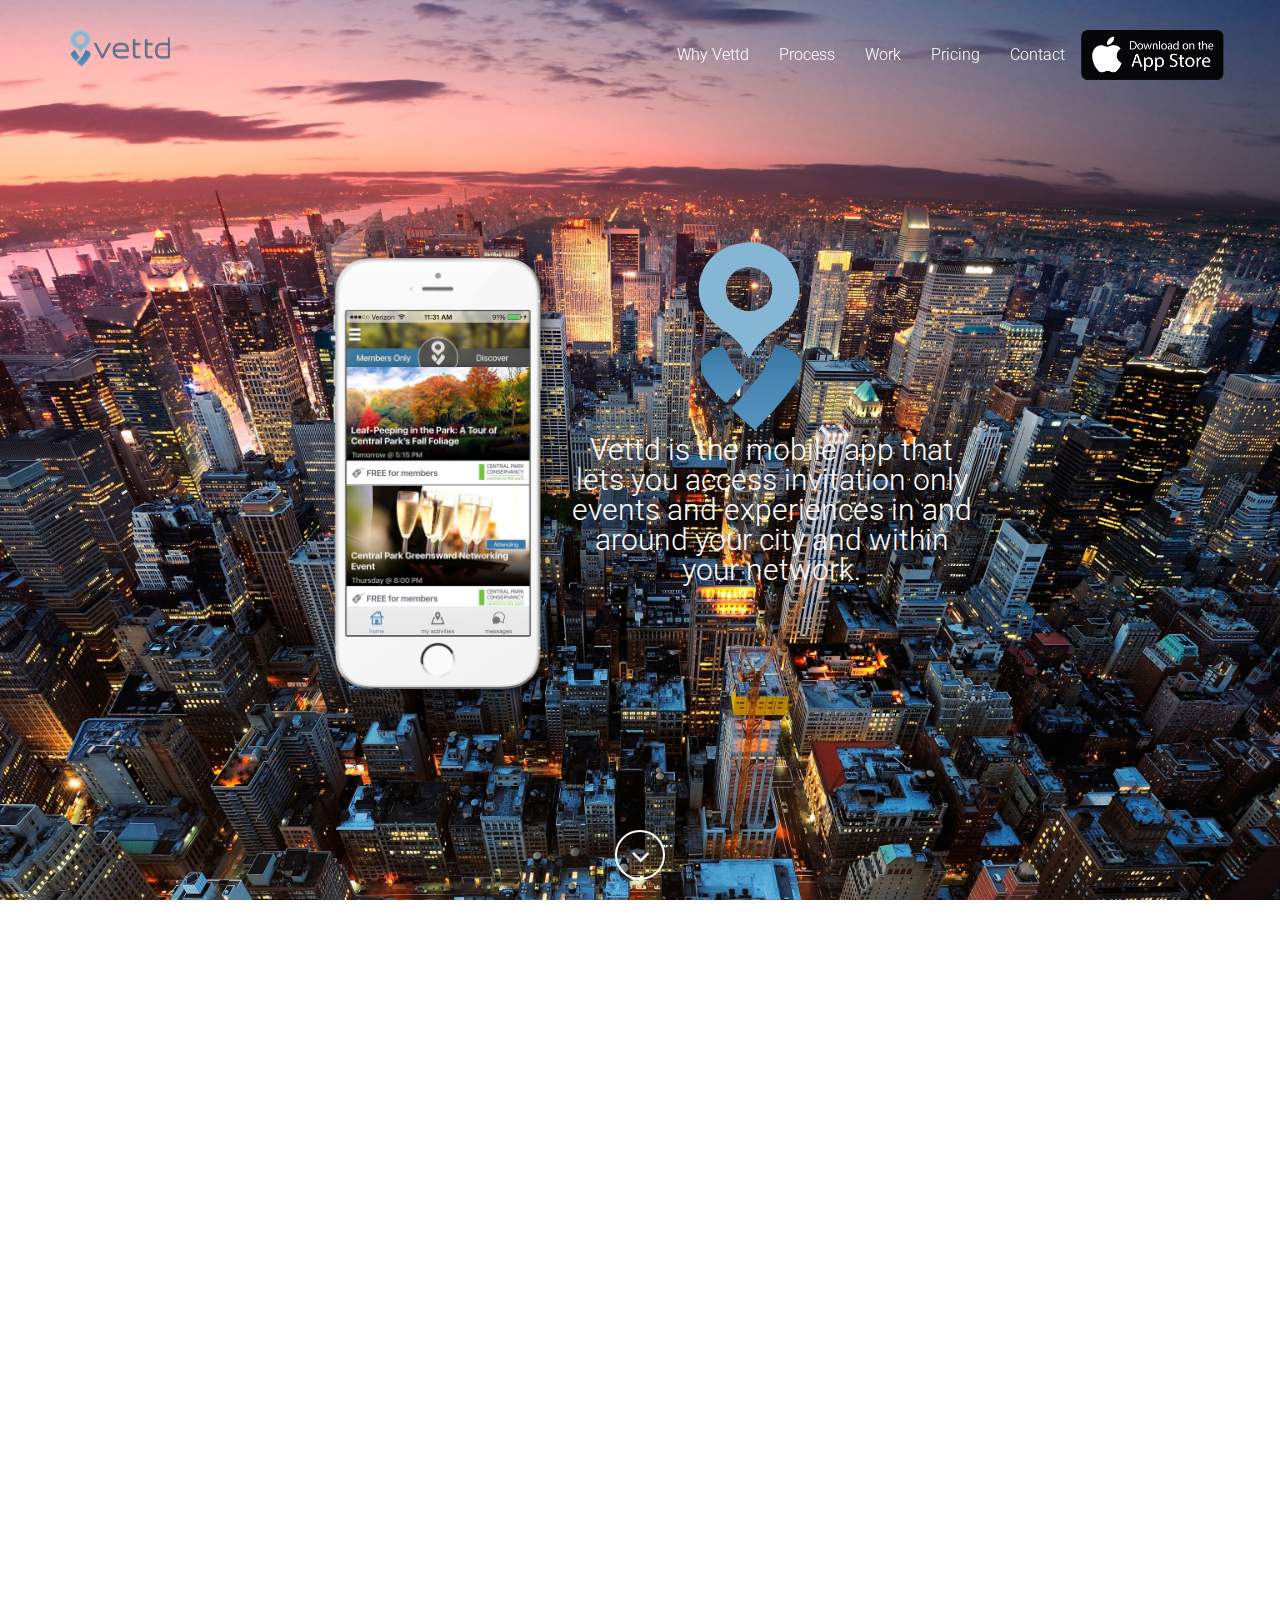
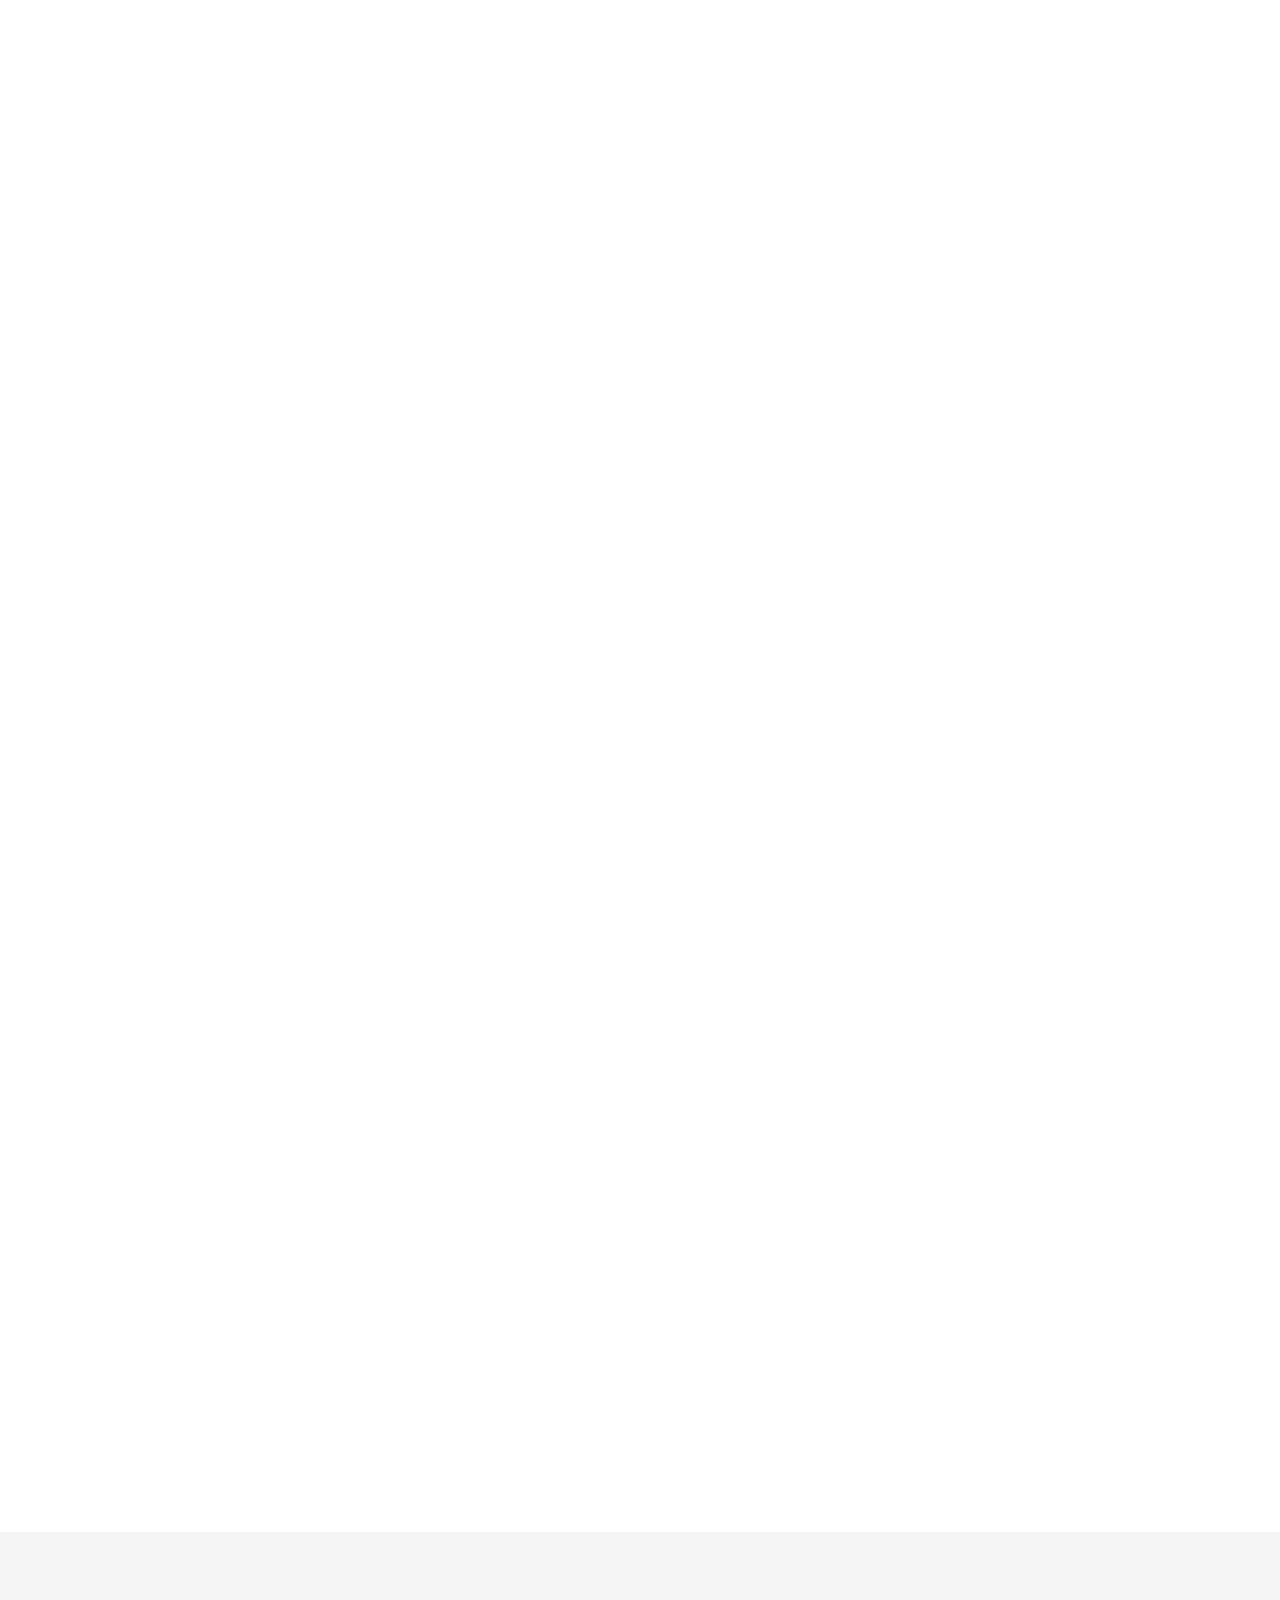
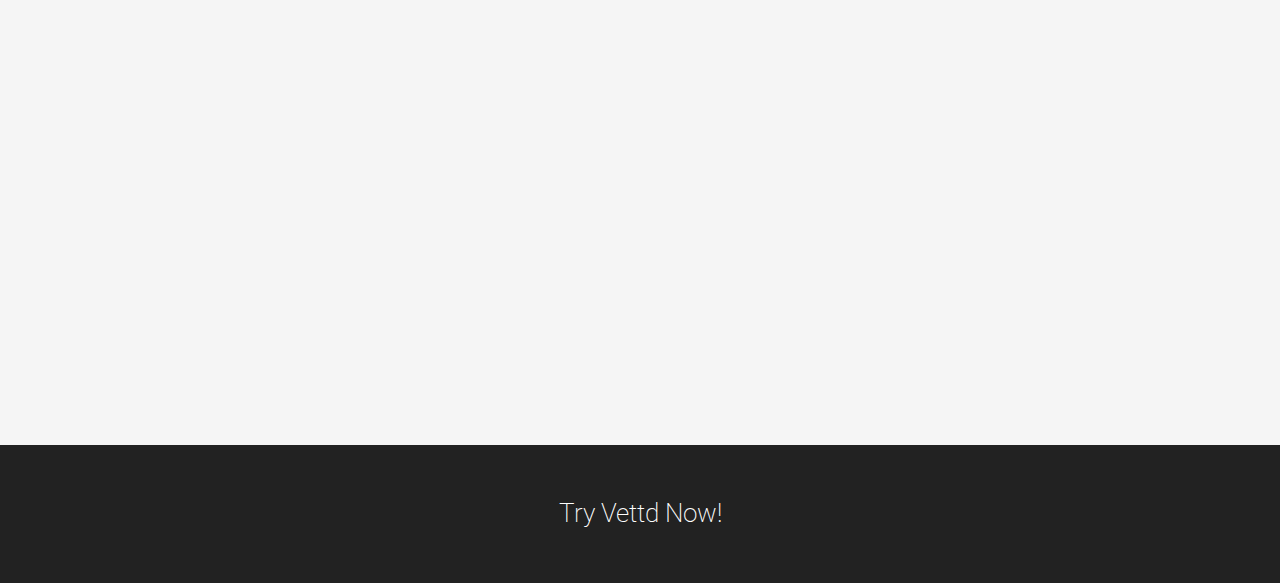
==== commit 81546bc0: "latest" ====
--- a/index.html
+++ b/index.html
@@ -102,7 +102,7 @@
             <!-- <div class="brand-name" style="display:inline-block">Vitality</div> -->
             <!-- <hr class="colored"> -->
             <div class="details" style="display:inline-block; width:400px; margin-top:-250px">
-                <img src="assets/img/squarelogo.png" class="img-responsive" style="display:block; width:200px; margin-left:80px; margin-top:300px">
+                <img src="assets/img/square_logo.png" class="img-responsive" style="display:block; width:200px; margin-left:80px; margin-top:300px">
                 <div class="brand-name-subtext" style="display:block; width:400px; margin-top:00px">Vettd is the mobile app that lets you access invitation only events and experiences in and around your city and within your network.</div>
             </div>
         </div>
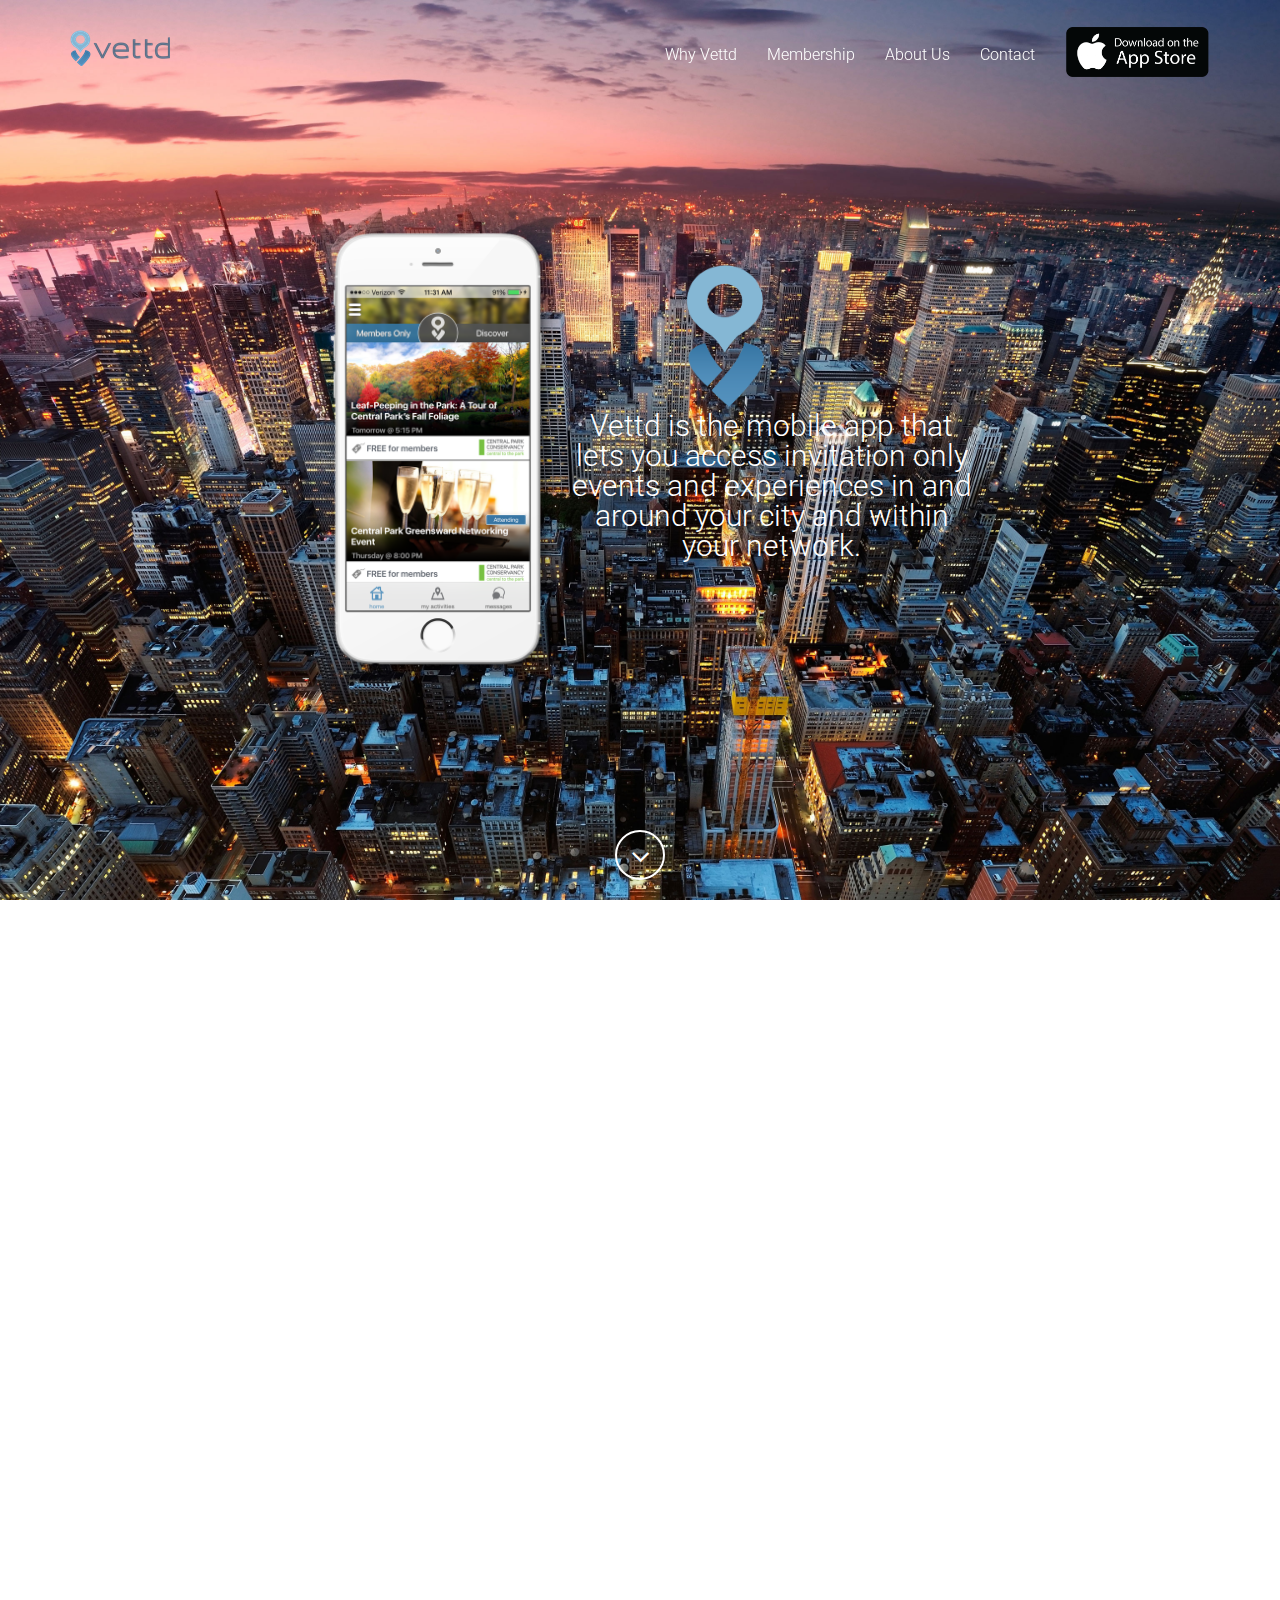
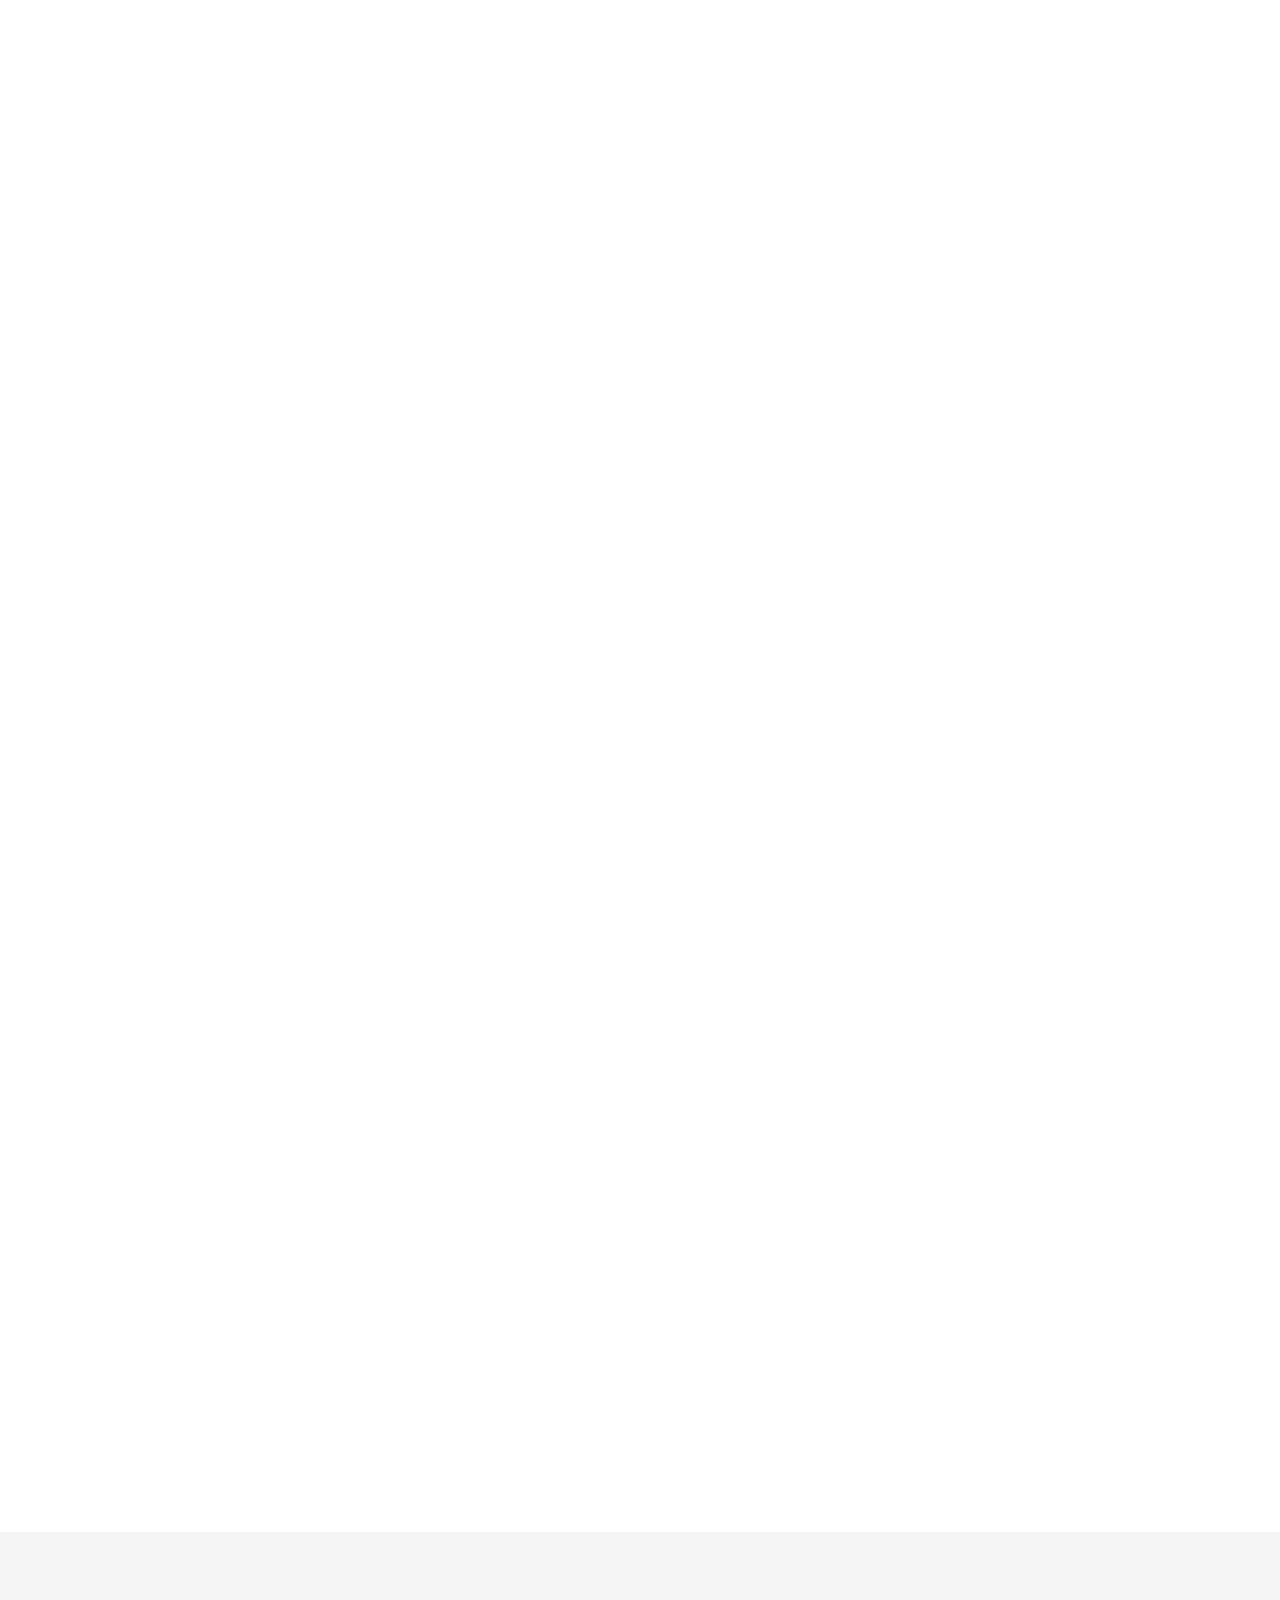
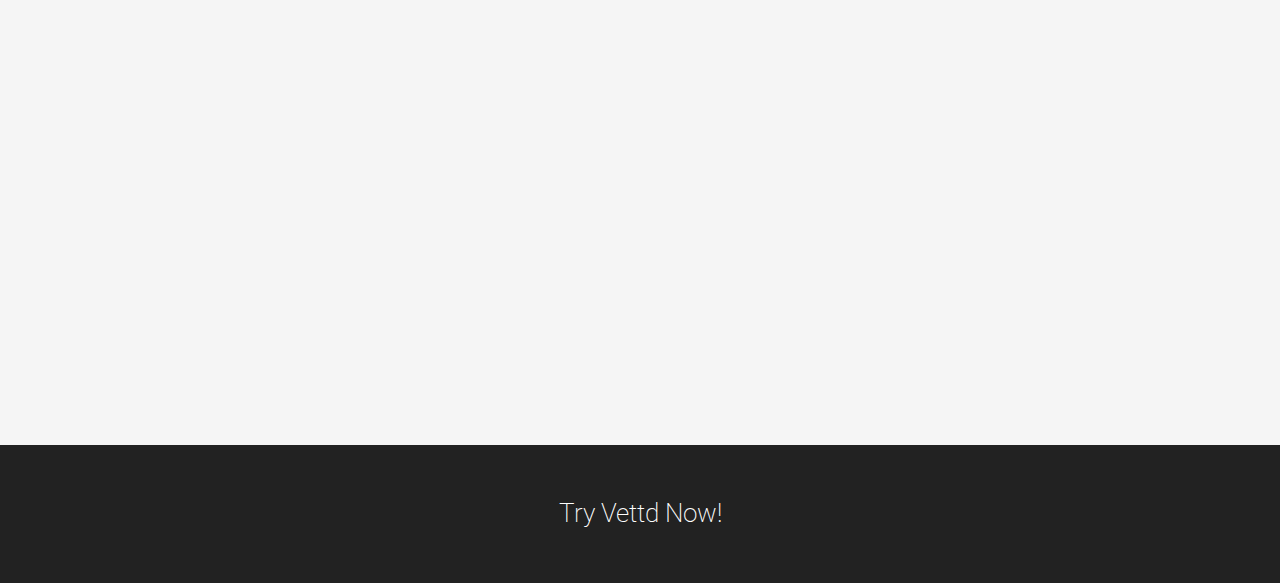
==== commit 99a18283: "added about us" ====
--- a/index.html
+++ b/index.html
@@ -6,7 +6,7 @@
     <meta name="viewport" content="width=device-width, initial-scale=1.0, user-scalable=no">
     <meta name="description" content="">
     <meta name="author" content="">
-    <title>Vitality</title>
+    <title>GetVettd</title>
     <!-- Bootstrap Core CSS -->
     <link href="assets/css/bootstrap/bootstrap.min.css" rel="stylesheet" type="text/css">
     <!-- Retina.js - Load first for faster HQ mobile images. -->
@@ -52,7 +52,7 @@
 <body id="page-top">
     <!-- Navigation -->
     <!-- Note: navbar-default and navbar-inverse are both supported with this theme. -->
-    <nav class="navbar navbar-inverse navbar-fixed-top navbar-expanded">
+    <nav class="navbar navbar-inverse navbar-fixed-top navbar-expanded" style="height:76px">
         <div class="container">
             <!-- Brand and toggle get grouped for better mobile display -->
             <div class="navbar-header">
@@ -76,19 +76,19 @@
                         <a class="page-scroll" href="#about">Why Vettd</a>
                     </li>
                     <li>
-                        <a class="page-scroll" href="#process">Process</a>
+                        <a class="page-scroll" href="#membership">Membership</a>
                     </li>
                     <li>
-                        <a class="page-scroll" href="#work">Work</a>
+                        <a class="page-scroll" href="#work">About Us</a>
                     </li>
-                    <li>
+        <!--             <li>
                         <a class="page-scroll" href="#pricing">Pricing</a>
-                    </li>
+                    </li> -->
                     <li>
                         <a class="page-scroll" href="#contact">Contact</a>
                     </li>
                     <li>
-                        <img src="assets/img/app_store_logo.png" style="height:50px" href="https://itunes.apple.com/app/vettd-explore-your-city/id979018285?mt=8&ign-mpt=uo%3D4">
+                        <a href="https://itunes.apple.com/app/vettd-explore-your-city/id979018285?mt=8&ign-mpt=uo%3D4"><img src="assets/img/app_store_logo.png" style="height:50px; margin-top:-18px"></a>
                     </li>
                 </ul>
             </div>
@@ -102,7 +102,7 @@
             <!-- <div class="brand-name" style="display:inline-block">Vitality</div> -->
             <!-- <hr class="colored"> -->
             <div class="details" style="display:inline-block; width:400px; margin-top:-250px">
-                <img src="assets/img/square_logo.png" class="img-responsive" style="display:block; width:200px; margin-left:80px; margin-top:300px">
+                <img src="assets/img/square_logo.png" class="img-responsive" style="display:block; width:150px; margin-left:80px; margin-top:300px">
                 <div class="brand-name-subtext" style="display:block; width:400px; margin-top:00px">Vettd is the mobile app that lets you access invitation only events and experiences in and around your city and within your network.</div>
             </div>
         </div>
@@ -352,7 +352,7 @@
             <p>Examples of our work which represent our design and marketing capabilities.</p>
         </div>
     </section> -->
-    <section class="portfolio-carousel wow fadeIn">
+    <section class="portfolio-carousel wow fadeIn" id="membership">
         <div class="item" style="background-image: url('assets/img/portfolio/bg-1.jpg')">
             <div class="container-fluid">
                 <div class="row">
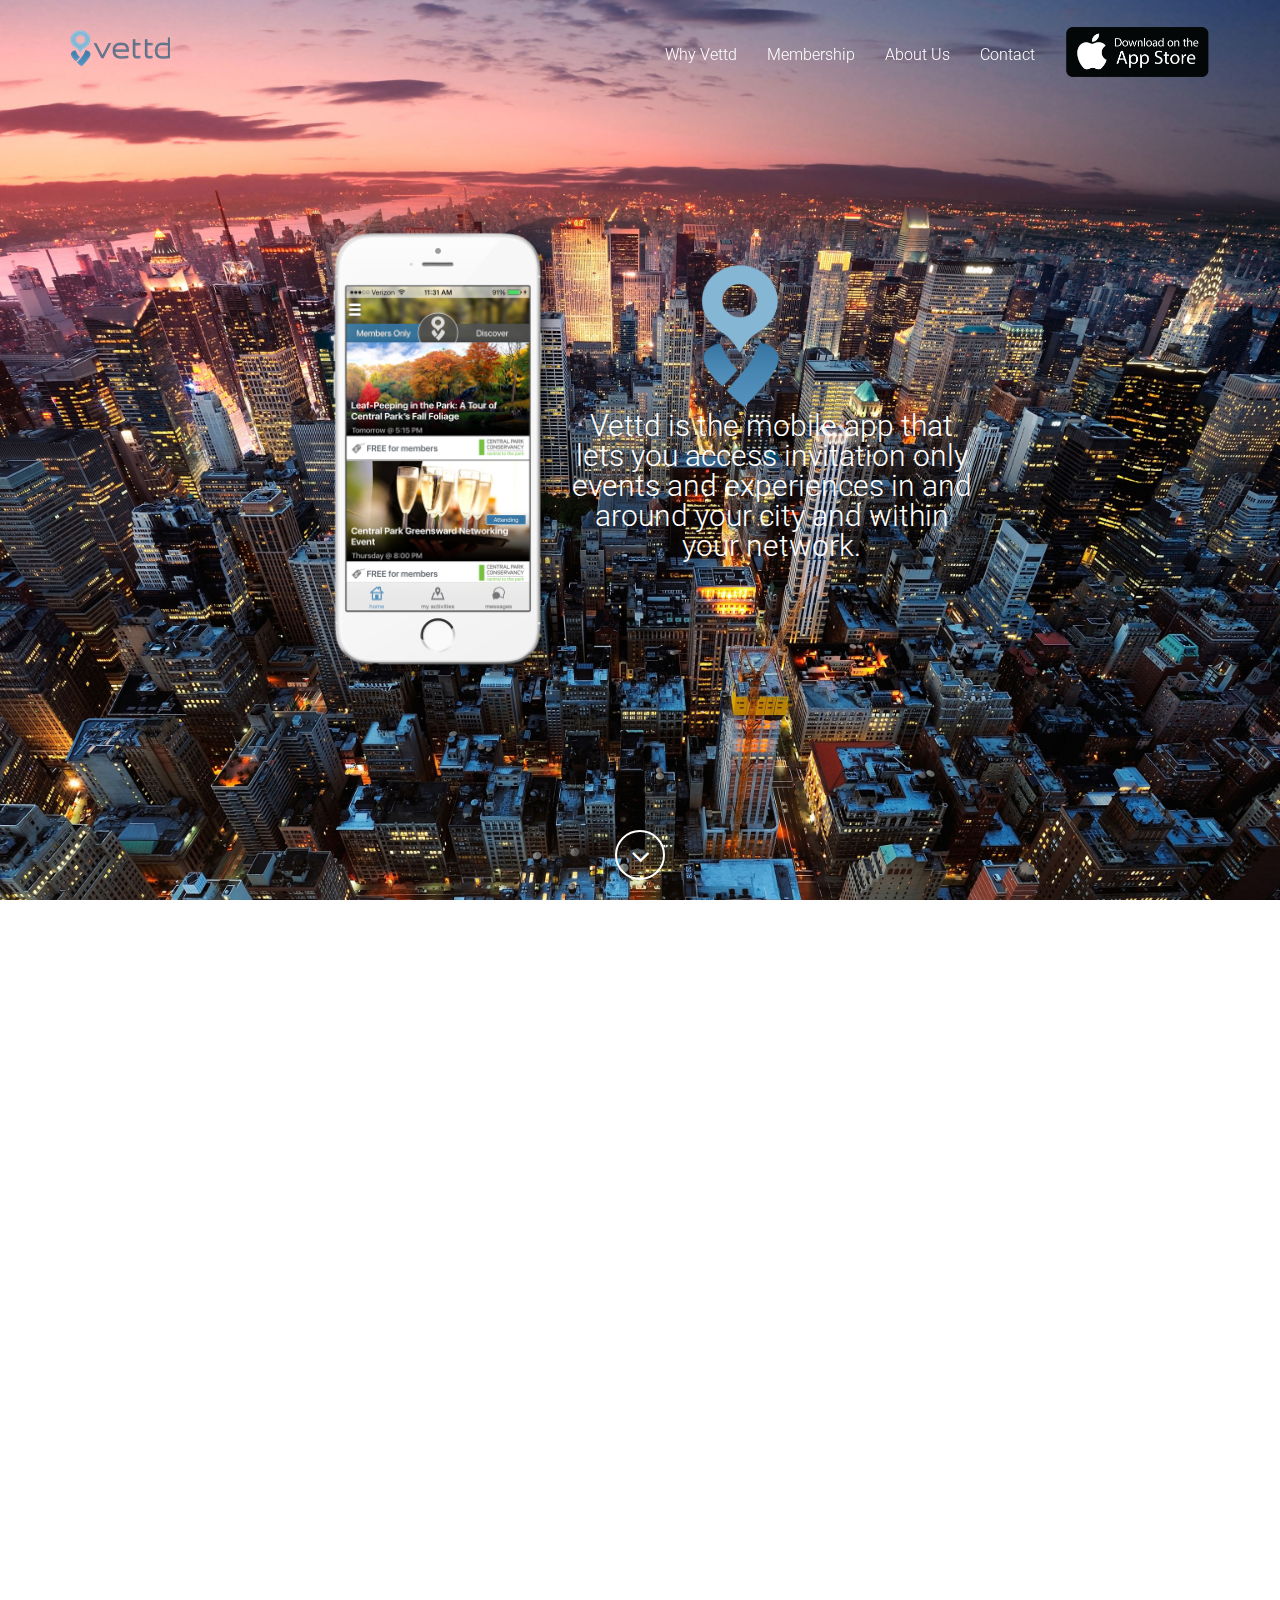
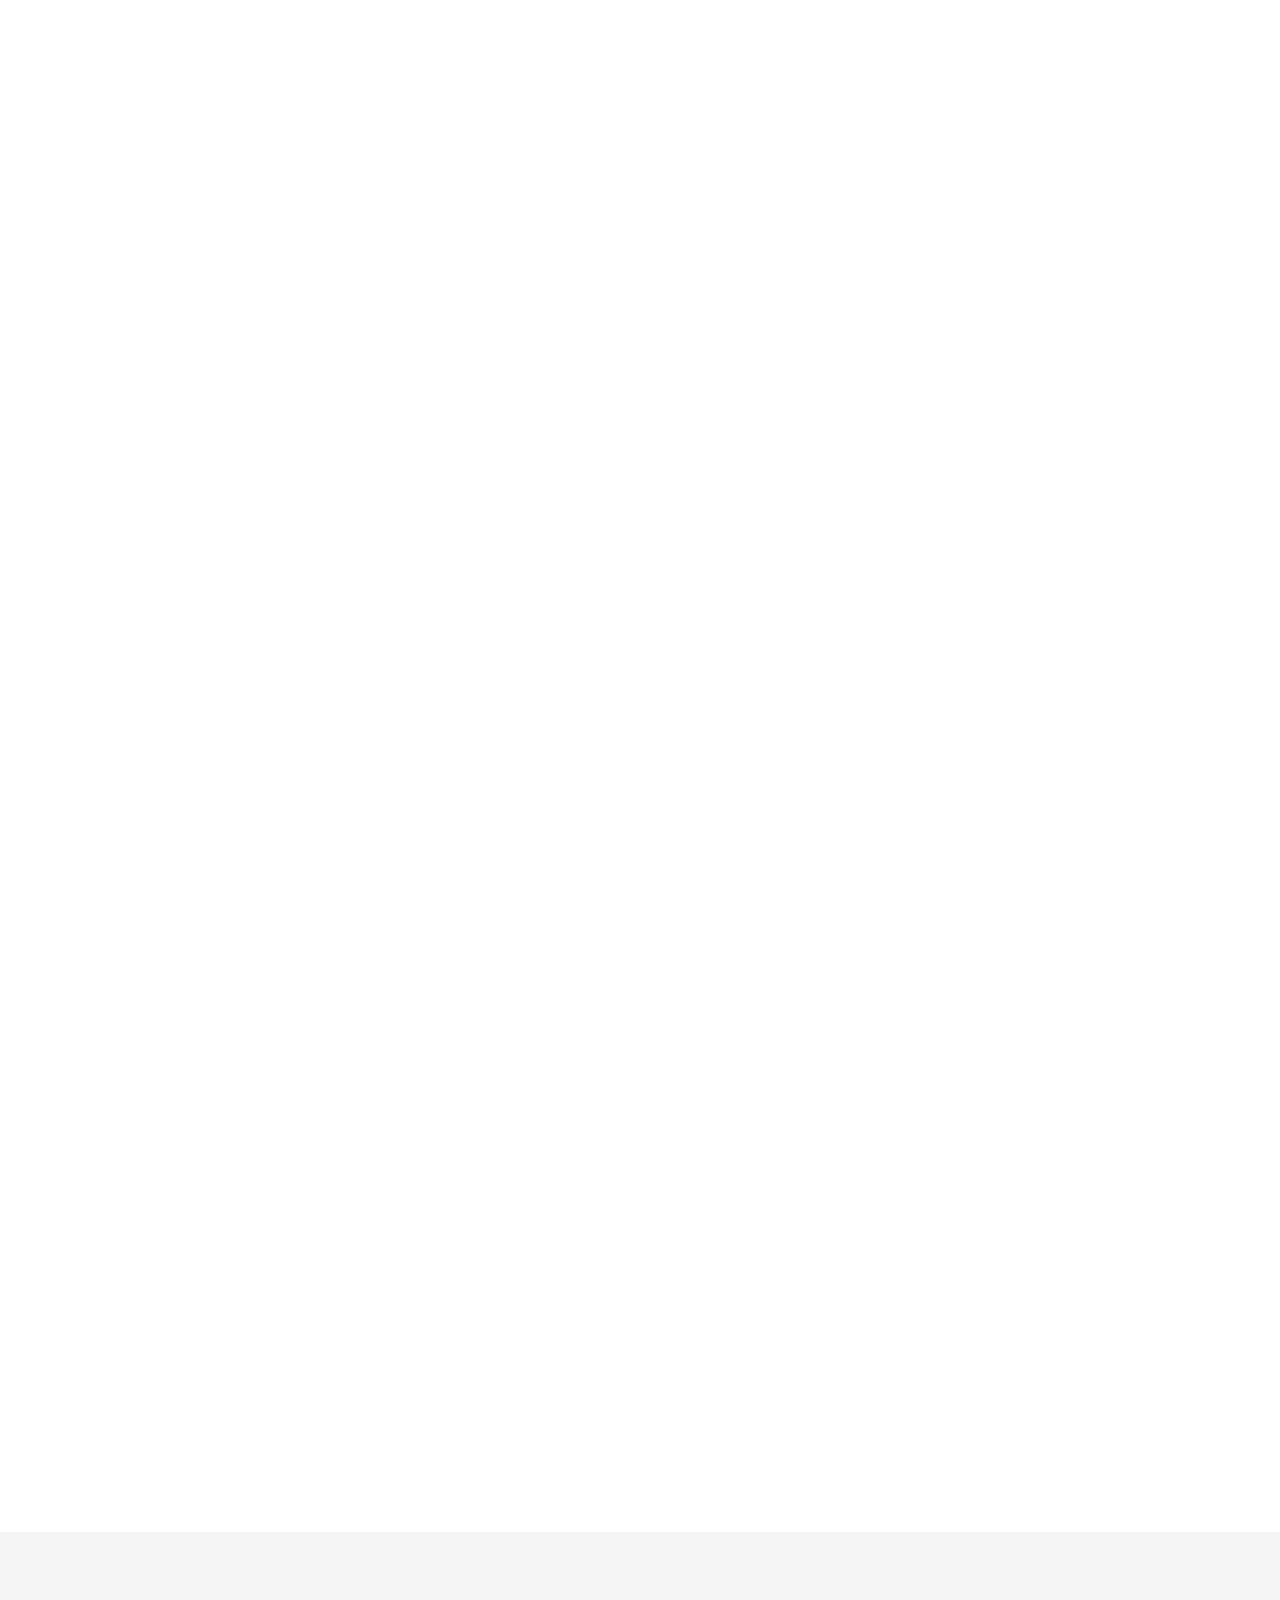
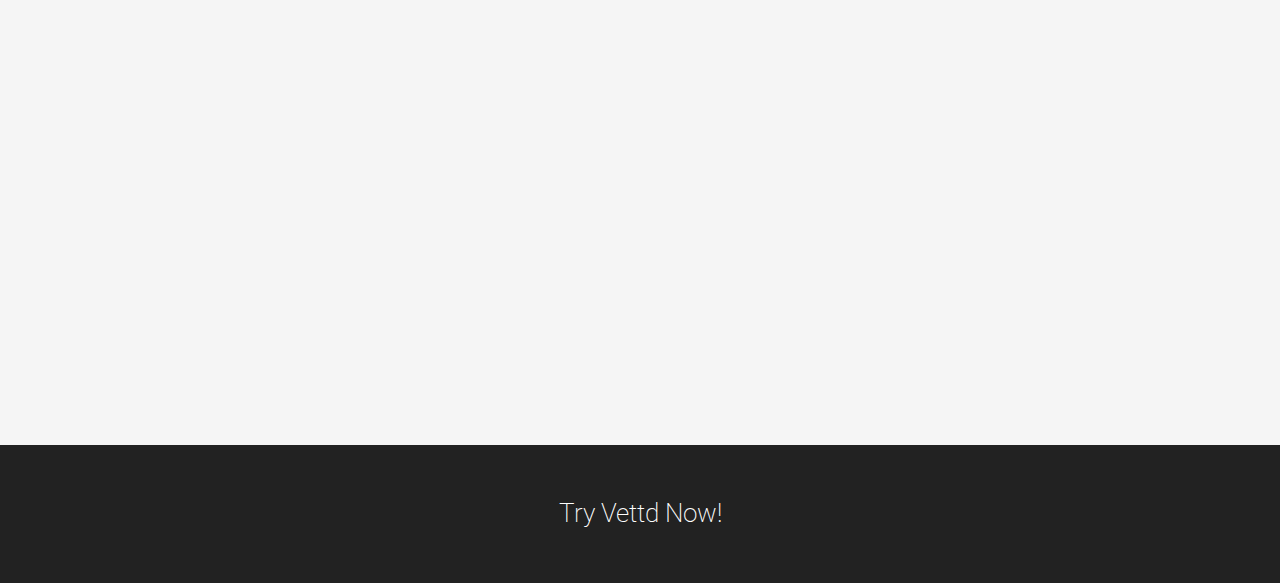
==== commit b3cbcf1b: "minor change to image centering" ====
--- a/index.html
+++ b/index.html
@@ -79,7 +79,7 @@
                         <a class="page-scroll" href="#membership">Membership</a>
                     </li>
                     <li>
-                        <a class="page-scroll" href="#work">About Us</a>
+                        <a class="page-scroll" href="about.html">About Us</a>
                     </li>
         <!--             <li>
                         <a class="page-scroll" href="#pricing">Pricing</a>
@@ -102,7 +102,7 @@
             <!-- <div class="brand-name" style="display:inline-block">Vitality</div> -->
             <!-- <hr class="colored"> -->
             <div class="details" style="display:inline-block; width:400px; margin-top:-250px">
-                <img src="assets/img/square_logo.png" class="img-responsive" style="display:block; width:150px; margin-left:80px; margin-top:300px">
+                <img src="assets/img/square_logo.png" class="img-responsive" style="display:block; width:150px; margin-left:95px; margin-top:300px">
                 <div class="brand-name-subtext" style="display:block; width:400px; margin-top:00px">Vettd is the mobile app that lets you access invitation only events and experiences in and around your city and within your network.</div>
             </div>
         </div>
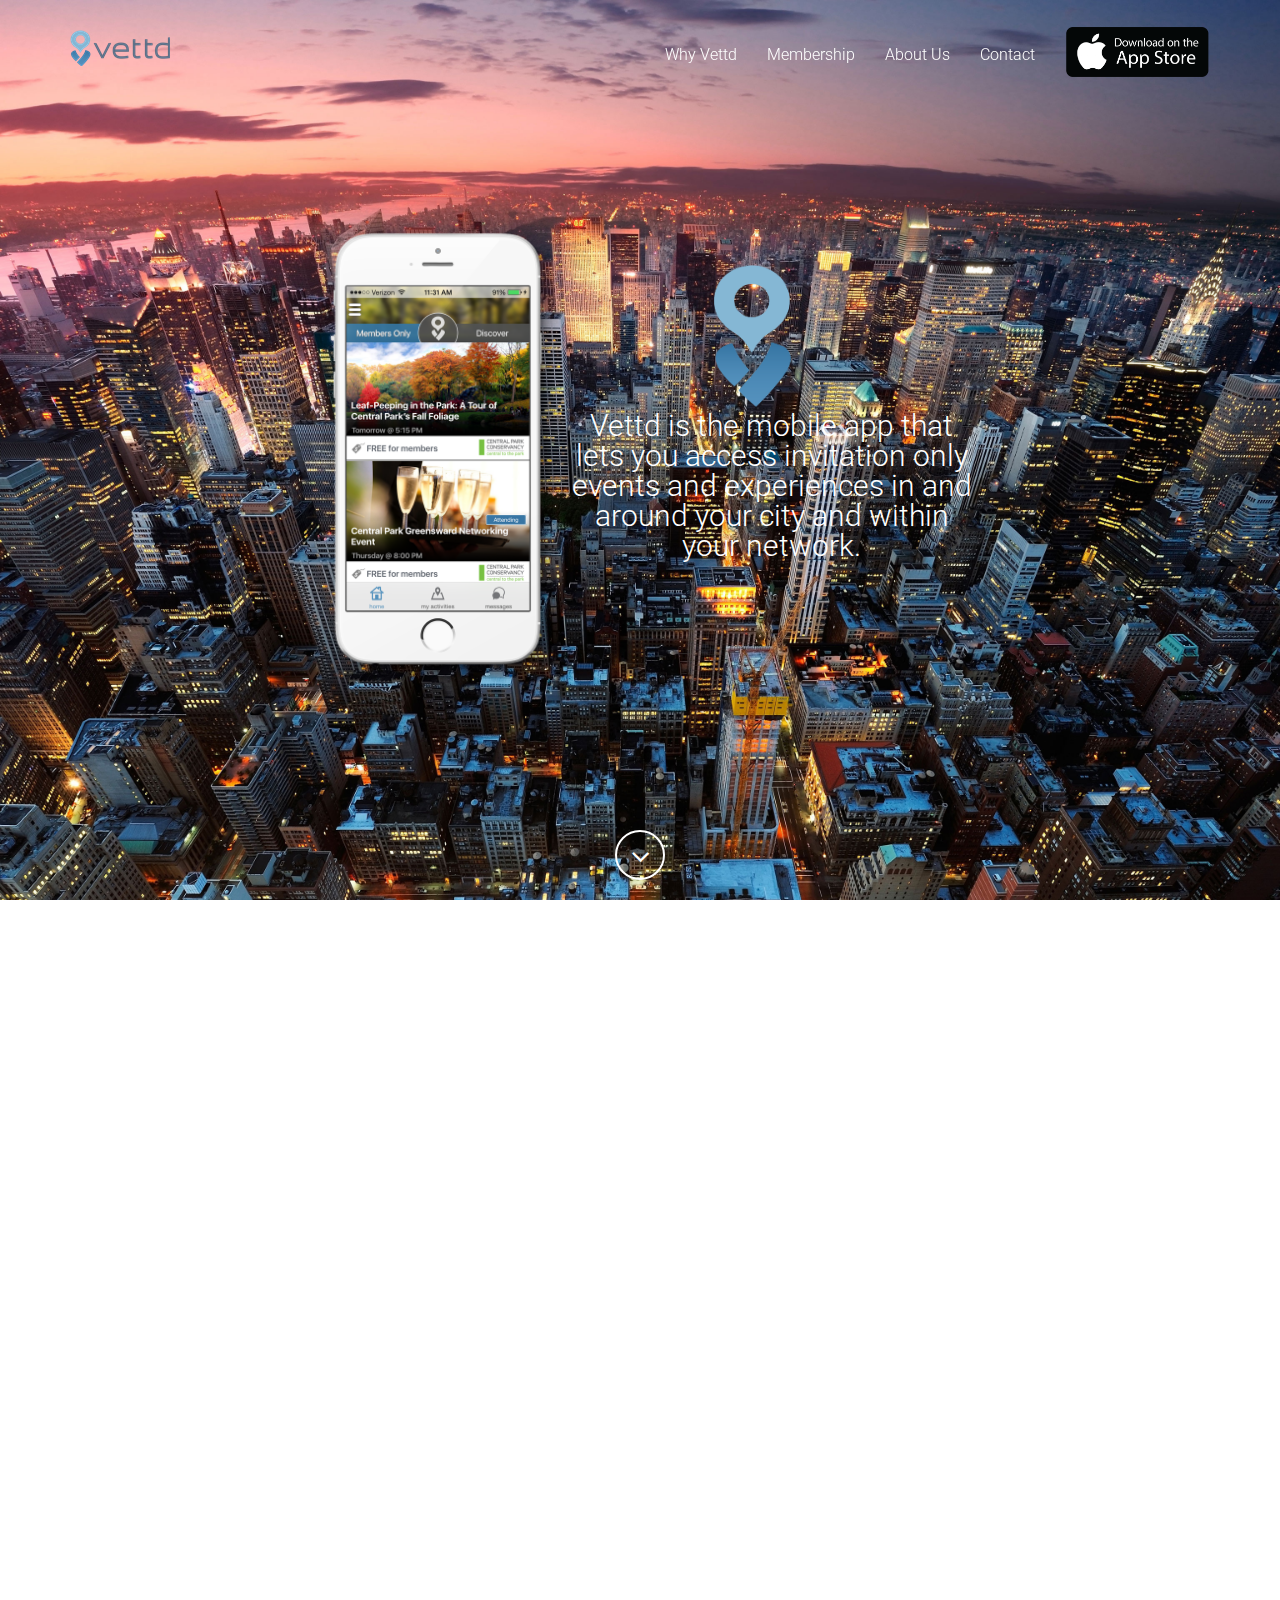
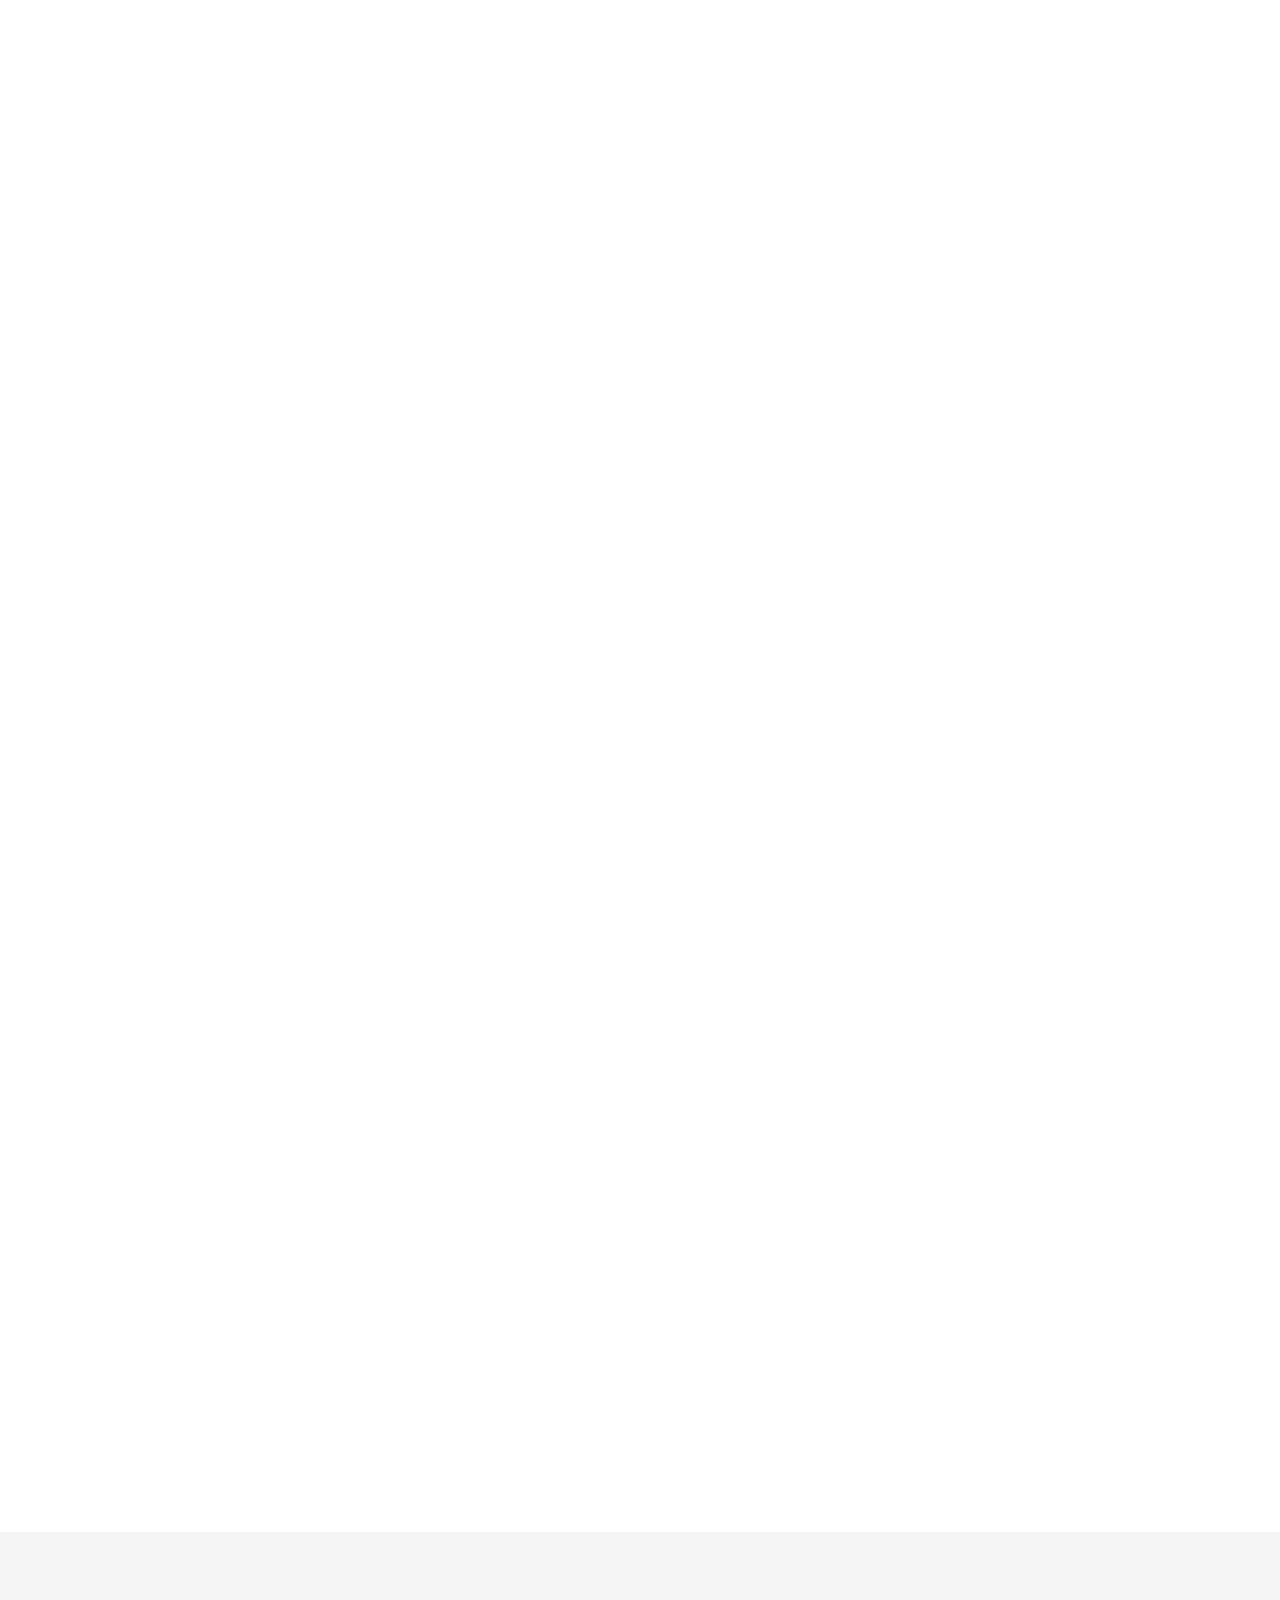
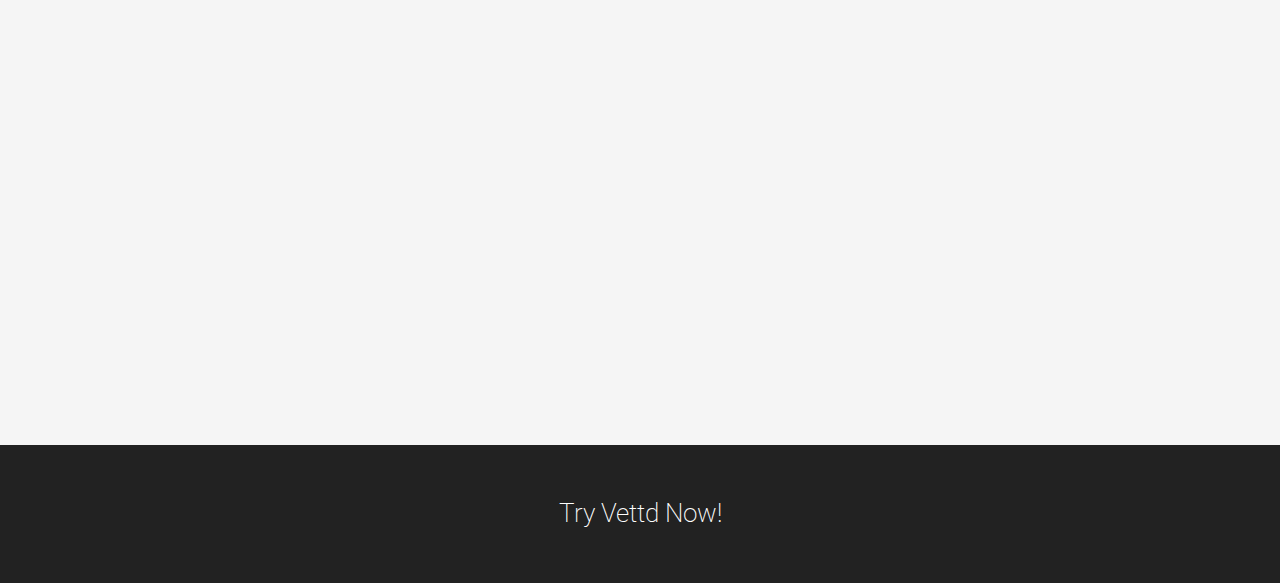
==== commit 7712cfe6: "minor alignment changes" ====
--- a/index.html
+++ b/index.html
@@ -102,7 +102,7 @@
             <!-- <div class="brand-name" style="display:inline-block">Vitality</div> -->
             <!-- <hr class="colored"> -->
             <div class="details" style="display:inline-block; width:400px; margin-top:-250px">
-                <img src="assets/img/square_logo.png" class="img-responsive" style="display:block; width:150px; margin-left:95px; margin-top:300px">
+                <img src="assets/img/square_logo.png" class="img-responsive" style="display:block; width:150px; margin-left:107px; margin-top:300px">
                 <div class="brand-name-subtext" style="display:block; width:400px; margin-top:00px">Vettd is the mobile app that lets you access invitation only events and experiences in and around your city and within your network.</div>
             </div>
         </div>
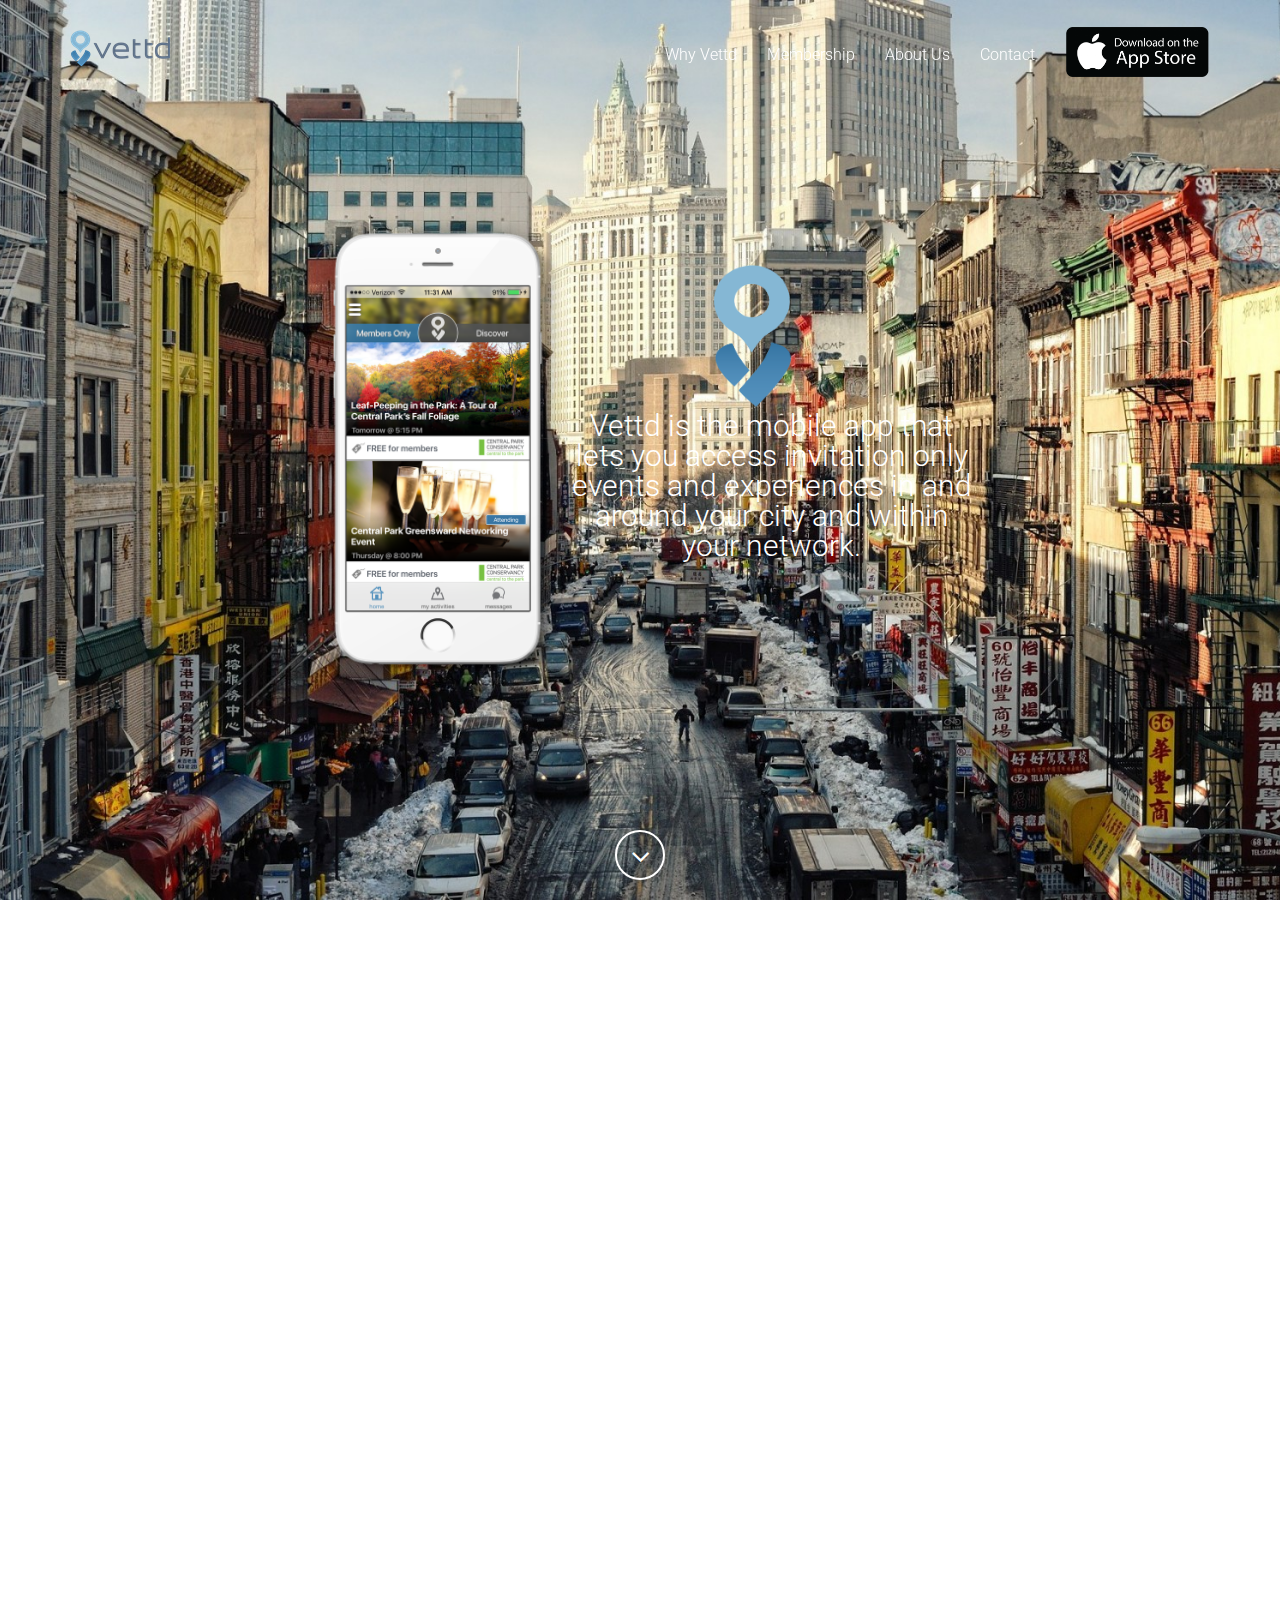
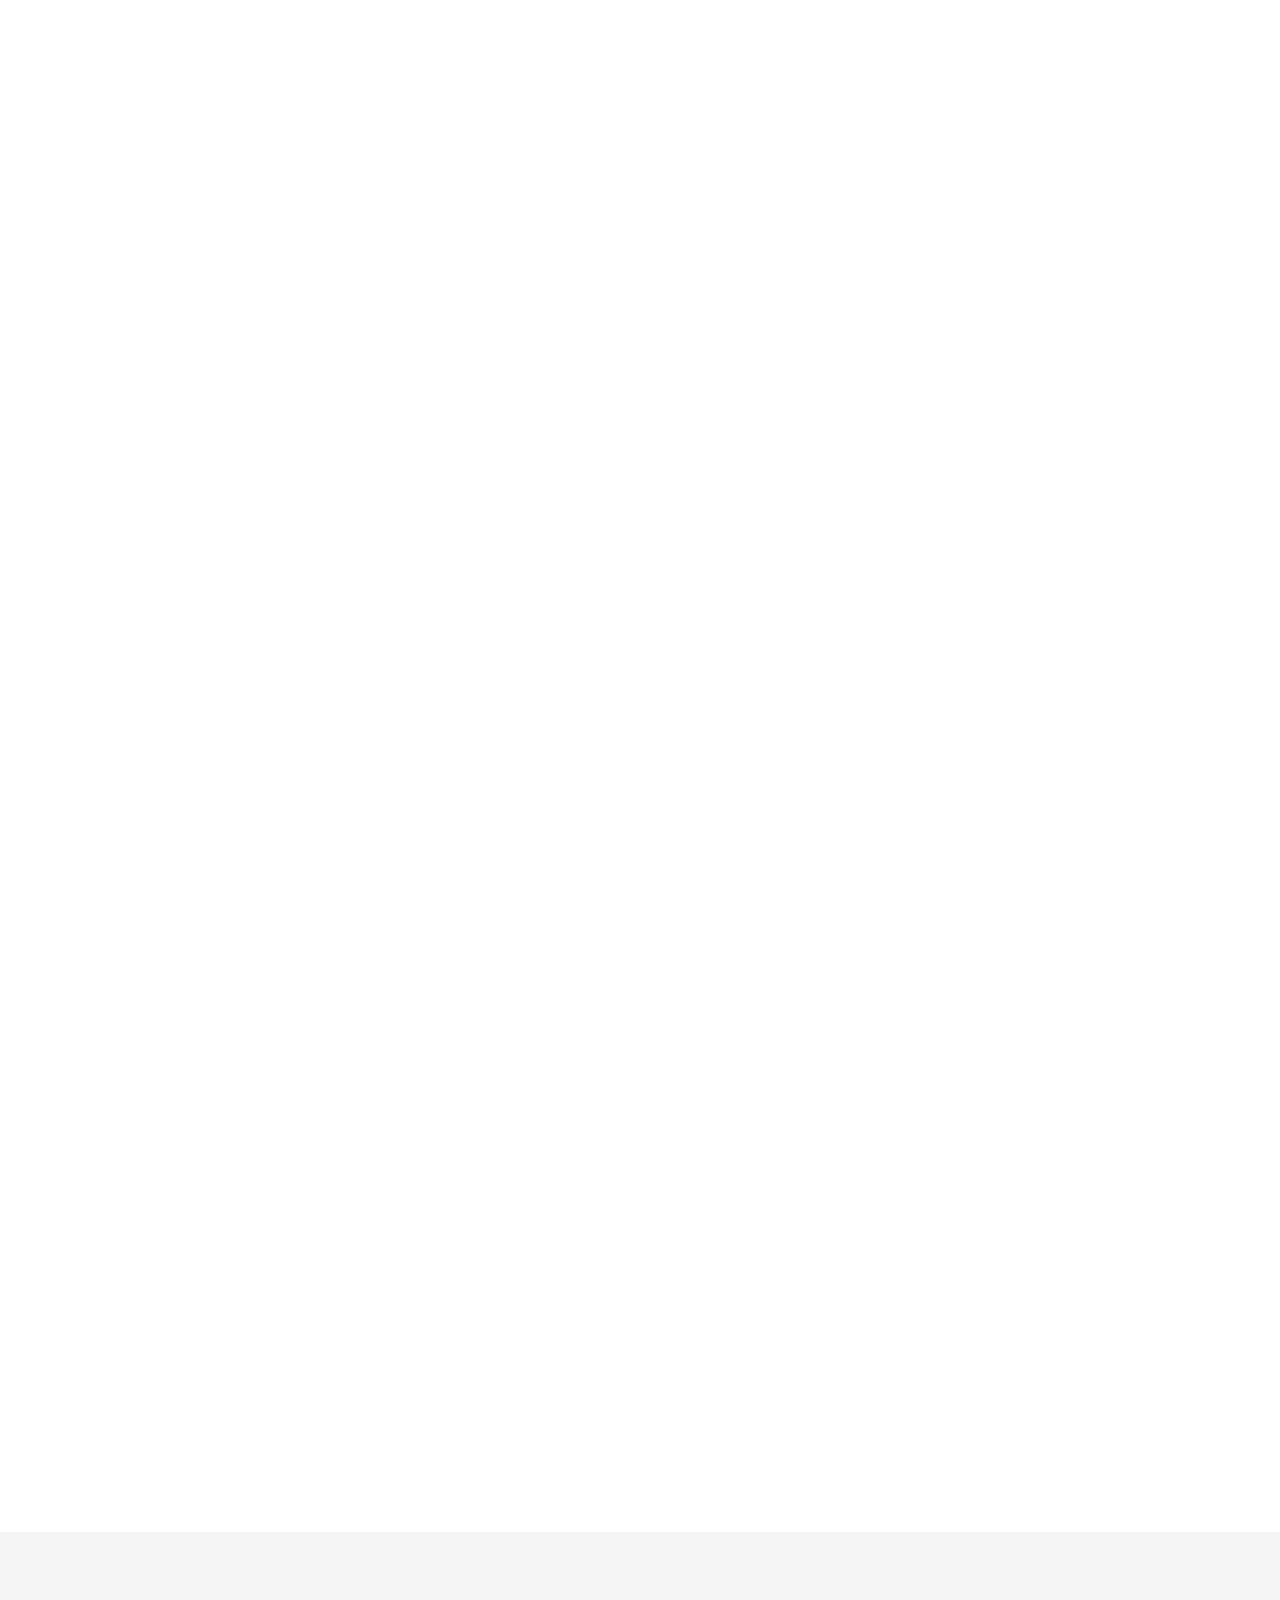
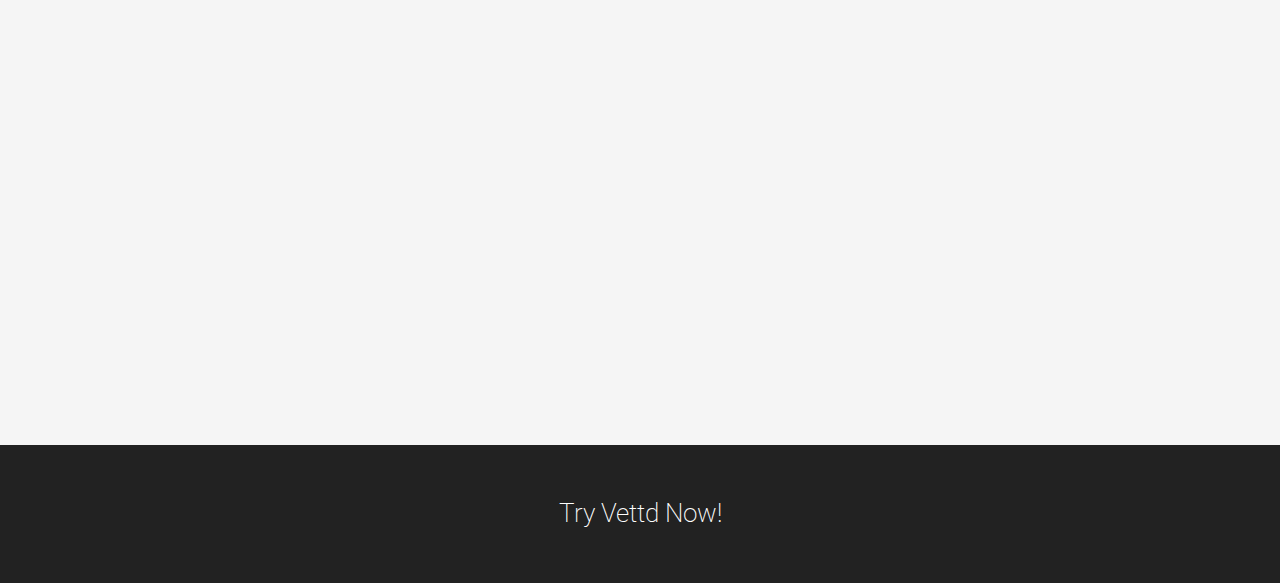
==== commit c358dc7a: "new background" ====
--- a/index.html
+++ b/index.html
@@ -96,7 +96,7 @@
         </div>
         <!-- /.container -->
     </nav>
-    <header style="background-image: url('assets/img/bg-header.jpg');">
+    <header style="background-image: url('assets/img/nyc_street.jpg');">
         <div class="intro-content" style="display:inline-block">
             <img src="assets/img/profile.png" class="img-responsive img-left" alt="" style="display:inline-block; margin-left:0px; margin-top:-200px;">
             <!-- <div class="brand-name" style="display:inline-block">Vitality</div> -->
